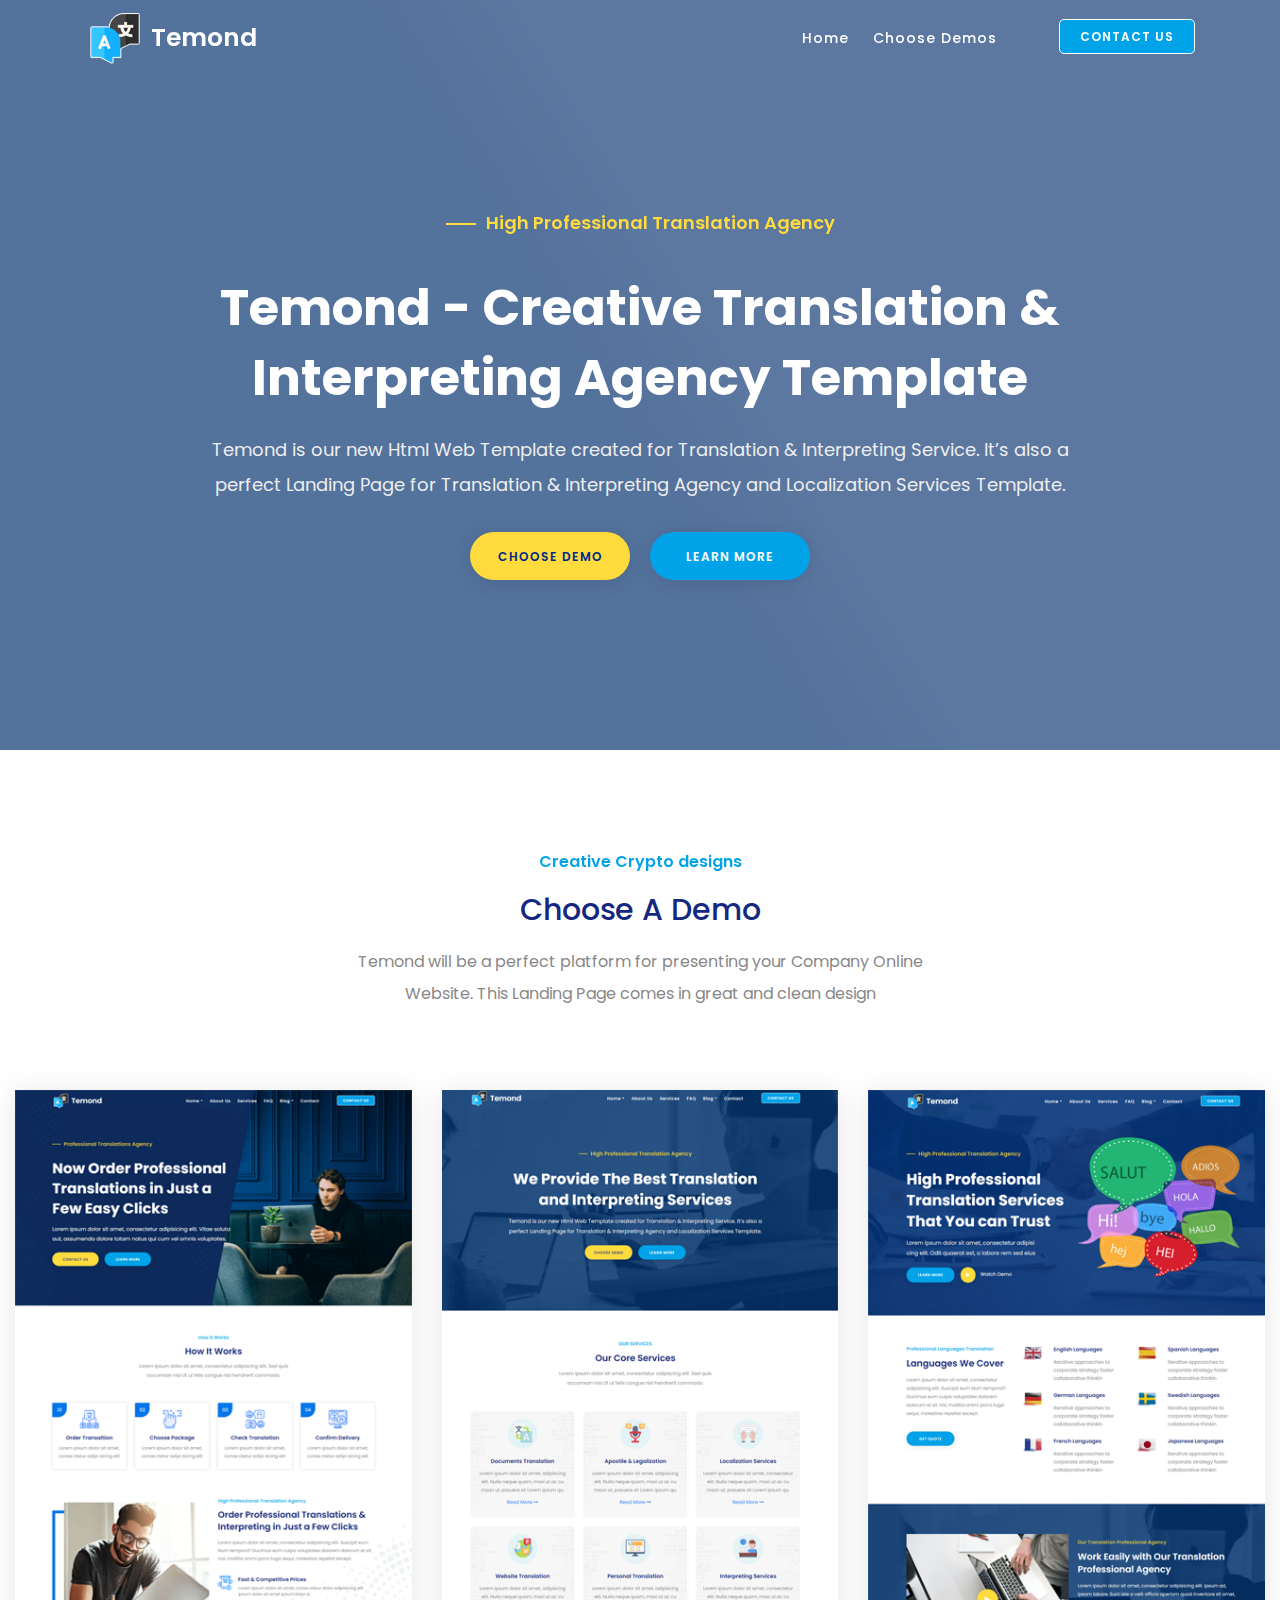
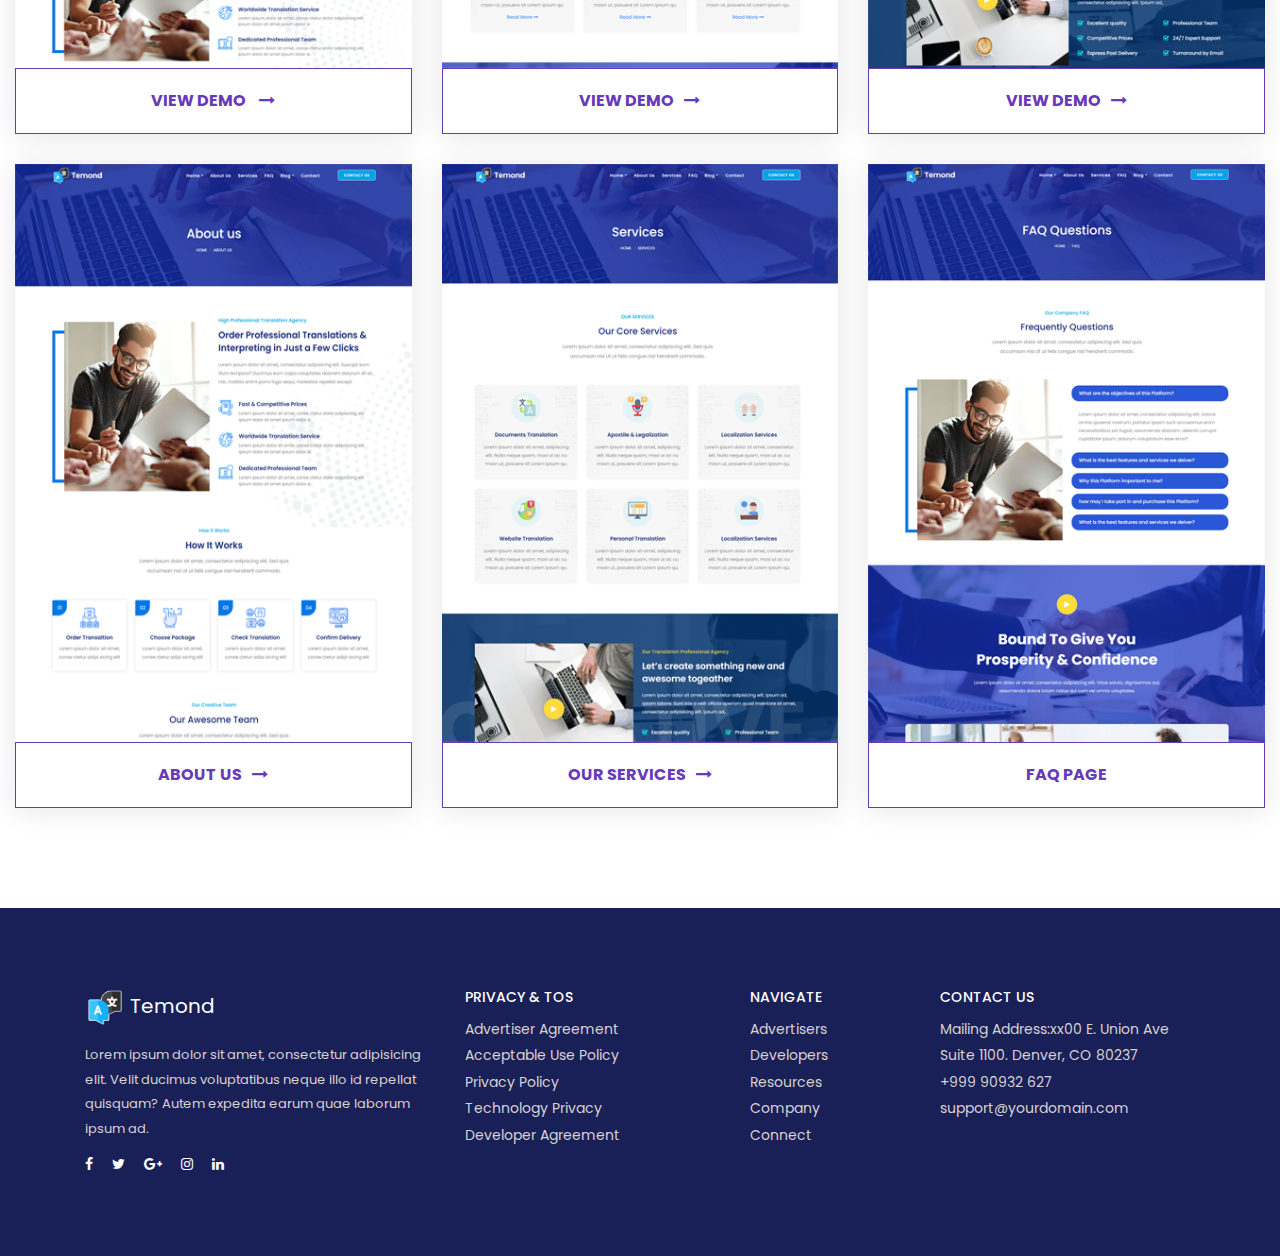
==== index.html @ 37ab3e79 "first" ====
<!DOCTYPE html>
<html lang="zxx">

<head>
    <meta charset="UTF-8">
    <meta name="description" content="">
    <meta http-equiv="X-UA-Compatible" content="IE=edge">
    <meta name="viewport" content="width=device-width, initial-scale=1, shrink-to-fit=no">

    <!-- Title -->
    <title>Temond Template</title>

    <!-- Favicon -->
    <link rel="icon" href="img/core-img/favicon.ico">

    <!-- Core Stylesheet -->
    <link rel="stylesheet" href="css/style.css">

    <!-- Responsive Stylesheet -->
    <link rel="stylesheet" href="css/responsive.css">

</head>

<body class="light-version">
    <!-- Preloader -->
    <div id="preloader">
        <div class="preload-content">
            <div id="loader-load"></div>
        </div>
    </div>

    <!-- ##### Header Area Start ##### -->
    <nav class="navbar navbar-expand-lg navbar-white fixed-top" id="banner">
        <div class="container">
            <!-- Brand -->
            <a class="navbar-brand" href="#"><span><img src="img/core-img/logo.png" alt="logo"></span> Temond</a>

            <!-- Toggler/collapsibe Button -->
            <button class="navbar-toggler" type="button" data-toggle="collapse" data-target="#collapsibleNavbar">
                <span class="navbar-toggler-icon"></span>
            </button>

            <!-- Navbar links -->
            <div class="collapse navbar-collapse" id="collapsibleNavbar">
                <ul class="navbar-nav ml-auto">
                    <li class="nav-item">
                        <a class="nav-link" href="#home">Home</a>
                    </li>
                    <li class="nav-item">
                        <a class="nav-link" href="#demo">Choose Demos</a>
                    </li>
                    <li class="lh-55px"><a href="#" class="btn login-btn ml-50">Contact Us</a></li>
                </ul>
            </div>
        </div>
    </nav>
    <!-- ##### Header Area End ##### -->

    <!-- ##### Welcome Area Start ##### -->
    <section class="hero-section soft-bg relative section-padding" id="home">

        <div class="hero-section-content">
            
            <div class="container h-100">
                <div class="row h-100 mb-50 align-items-center">

                    <!-- Welcome Content -->
                    <div class="col-12 col-lg-10 col-md-12 col-lg-offset-1">
                        <div class="welcome-content text-center">
                            <div class="promo-section">
                                <h3 class="special-head gradient-text cyan">High Professional Translation Agency</h3>
                            </div>
                            <h1 class="w-text wow fadeInUp big-font" data-wow-delay="0.2s">Temond - Creative Translation & Interpreting Agency Template</h1>
                            <p class="g-text wow fadeInUp" data-wow-delay="0.3s">Temond is our new Html Web Template created for Translation & Interpreting Service. It’s also a perfect Landing Page for Translation & Interpreting Agency and Localization Services Template.</p>
                            <div class="more-btn-group wow fadeInUp" data-wow-delay="0.4s">
                                <a href="#" class="btn more-btn mr-3">choose demo</a>
                                <a href="#" class="btn more-btn blue"> Learn more</a>
                            </div>
                        </div>
                    </div>
                   
                </div>
            </div>
        </div>
    </section>
    <!-- ##### Welcome Area End ##### -->


    <div class="clearfix"></div>


    <section class="demo section-padding-100-70" id="demo">
        <div class="container">
            <div class="section-heading text-center">
                
                <div class="mb-15 justify-content-center wow fadeInUp" data-wow-delay="0.2s">
                    <span class="gradient-text blue">Creative Crypto designs</span>
                </div>
                <h2 class=" fadeInUp" data-wow-delay="0.3s">Choose a demo</h2>
                <p class=" fadeInUp" data-wow-delay="0.4s">Temond will be a perfect platform for presenting your Company Online Website. This Landing Page comes in great and clean design</p>
            </div>
            <div class="row">

                <div class="col-lg-4 col-md-6 col-sm-12">
                    <div class="demo-item">
                        <a href="index-demo-1.html" target="_blank"><img src="img/demos/demo-1.png" alt="demo" class="img-responsive"></a>
                        <div class="preview-btn-wrapper text-center">
                            <a href="index-demo-1.html" class="preview-demo" target="_blank">View demo <i class="fa fa-long-arrow-right"></i></a>
                        </div>
                    </div>
                </div>

                <div class="col-lg-4 col-md-6 col-sm-12">
                    <div class="demo-item">
                        <a href="index-demo-2.html" target="_blank"><img src="img/demos/demo-2.png" alt="demo" class="img-responsive"></a>
                        <div class="preview-btn-wrapper text-center">
                            <a href="index-demo-2.html" class="preview-demo" target="_blank">View demo<i class="fa fa-long-arrow-right"></i></a>
                        </div>
                    </div>
                </div>

                <div class="col-lg-4 col-md-6 col-sm-12">
                    <div class="demo-item">
                        <a href="index-demo-3.html" target="_blank"><img src="img/demos/demo-3.png" alt="demo" class="img-responsive"></a>
                        <div class="preview-btn-wrapper text-center">
                            <a href="index-demo-3.html" class="preview-demo" target="_blank">View demo<i class="fa fa-long-arrow-right"></i></a>
                        </div>
                    </div>
                </div>

                <div class="col-lg-4 col-md-6 col-sm-12">
                    <div class="demo-item">
                        <a href="about-us.html" target="_blank"><img src="img/demos/demo-4.png" alt="demo" class="img-responsive"></a>
                        <div class="preview-btn-wrapper text-center">
                            <a href="about-us.html" class="preview-demo" target="_blank">about us<i class="fa fa-long-arrow-right"></i></a>
                        </div>
                    </div>
                </div>

                <div class="col-lg-4 col-md-6 col-sm-12">
                    <div class="demo-item">
                        <a href="services.html" target="_blank"><img src="img/demos/demo-5.png" alt="demo" class="img-responsive"></a>
                        <div class="preview-btn-wrapper text-center">
                            <a href="services.html" class="preview-demo" target="_blank">our services<i class="fa fa-long-arrow-right"></i></a>
                        </div>
                    </div>
                </div>

                <div class="col-lg-4 col-md-6 col-sm-12">
                    <div class="demo-item">
                        <a href="faq.html" target="_blank"><img src="img/demos/demo-6.png" alt="demo" class="img-responsive"></a>
                        <div class="preview-btn-wrapper text-center">
                            <a href="faq.html" class="preview-demo" target="_blank">faq page</a>
                        </div>
                    </div>
                </div>
                
            </div>
        </div>
    </section>

        

        <div class="footer-content-area mt-0">
            <div class="container">
                <div class="row ">
                    <div class="col-12 col-lg-4 col-md-6">
                        <div class="footer-copywrite-info">
                            <!-- Copywrite -->
                            <div class="copywrite_text fadeInUp" data-wow-delay="0.2s">
                                <div class="footer-logo">
                                    <a href="#"><img src="img/core-img/logo.png" alt="logo"> Temond </a>
                                </div>
                                <p>Lorem ipsum dolor sit amet, consectetur adipisicing elit. Velit ducimus voluptatibus neque illo id repellat quisquam? Autem expedita earum quae laborum ipsum ad.</p>
                            </div>
                            <!-- Social Icon -->
                            <div class="footer-social-info fadeInUp" data-wow-delay="0.4s">
                                <a href="#"><i class="fa fa-facebook" aria-hidden="true"></i></a>
                                <a href="#"> <i class="fa fa-twitter" aria-hidden="true"></i></a>
                                <a href="#"><i class="fa fa-google-plus" aria-hidden="true"></i></a>
                                <a href="#"><i class="fa fa-instagram" aria-hidden="true"></i></a>
                                <a href="#"><i class="fa fa-linkedin" aria-hidden="true"></i></a>
                            </div>
                        </div>
                    </div>

                    <div class="col-12 col-lg-3 col-md-6">
                        <div class="contact_info_area d-sm-flex justify-content-between">
                            <!-- Content Info -->
                            <div class="contact_info mt-x text-center fadeInUp" data-wow-delay="0.3s">
                                <h5>PRIVACY & TOS</h5>
                                <a href=""><p>Advertiser Agreement</p></a>
                                <a href=""><p>Acceptable Use Policy</p></a>
                                <a href=""><p>Privacy Policy</p></a>
                                <a href=""><p>Technology Privacy</p></a>
                                <a href=""><p>Developer Agreement</p></a>
                            </div>
                        </div>
                    </div>
                      
                    <div class="col-12 col-lg-2 col-md-6 ">
                        <!-- Content Info -->
                        <div class="contact_info_area d-sm-flex justify-content-between">
                            <div class="contact_info mt-s text-center fadeInUp" data-wow-delay="0.2s">
                                <h5>NAVIGATE</h5>
                                <a href=""><p>Advertisers</p></a>
                                <a href=""><p>Developers</p></a>
                                <a href=""><p>Resources</p></a>
                                <a href=""><p>Company</p></a>
                                <a href=""><p>Connect</p></a>
                            </div>
                        </div>
                    </div>
                    

                    <div class="col-12 col-lg-3 col-md-6 ">
                        <div class="contact_info_area d-sm-flex justify-content-between">
                            <!-- Content Info -->
                            <div class="contact_info mt-s text-center fadeInUp" data-wow-delay="0.4s">
                                <h5>CONTACT US</h5>
                                <p>Mailing Address:xx00 E. Union Ave</p>
                                <p>Suite 1100. Denver, CO 80237</p>
                                <p>+999 90932 627</p>
                                <p>support@yourdomain.com</p>
                            </div>
                        </div>
                    </div>
                </div>
            </div>
                
        </div>
    </footer>
    <!-- ##### Footer Area End ##### -->

    <!-- ########## All JS ########## -->
    <!-- jQuery js -->
    <script src="js/jquery.min.js"></script>
    <!-- Popper js -->
    <script src="js/popper.min.js"></script>
    <!-- Bootstrap js -->
    <script src="js/bootstrap.min.js"></script>
    <!-- All Plugins js -->
    <script src="js/plugins.js"></script>
    <!-- Parallax js -->
    <script src="js/dzsparallaxer.js"></script>

    <script src="js/jquery.syotimer.min.js"></script>

    <!-- script js -->
    <script src="js/script.js"></script>

</body>

</html>
---- css/style.css ----
/*** 
====================================================================
  Table of contents
====================================================================

- Google Fonts
- Css Imports
- General Css Styles
- Header Area style
- Welcome Area Styles 
- Partners area style
- About us area style 
- services-block-four style 
- Demo-video area style 
- Trust area style 
- services area style 
- Call-to-action area style
- Video area style 
- Gallery area style 
- Cool-facts style 
- Price table style
- Testimonials area style 
- Team area style
- Blog area style 
- Contact us style 
- FAQ style -Timeline style 
- Footer area style 

***/

/*** 

====================================================================
  Google fonts
====================================================================

***/

@import url('https://fonts.googleapis.com/css?family=Poppins:200,300,400,500,600,700,900');

/*** 

====================================================================
  Import All Css
====================================================================

***/

@import 'bootstrap.min.css';
@import 'animate.css';
@import 'owl.carousel.min.css';
@import 'magnific-popup.css';
@import 'animated-headline.css';
@import 'font-awesome.min.css';
@import 'font-icons.css';
/*** 

====================================================================
  General css style
====================================================================

***/
* {
    margin: 0;
    padding: 0;
}

body {
    font-family: 'Poppins', sans-serif;
    background: #4834d4;
    overflow-x: hidden;
    background: -webkit-linear-gradient(to right, #4834d4, #341f97);
    background: -webkit-linear-gradient(left, #4834d4, #341f97);
    background: linear-gradient(to right, #4834d4, #341f97);
}
.darker-blue{
    background: linear-gradient(180deg,#240044 0,#0f0240 25%,#400959 40%,#0f0240 65%,#0f0240);
}
h1,
h2,
h3,
h4,
h5,
h6 {
    font-family: 'Poppins', sans-serif;
    color: #fff;
    line-height: 1.4;
    font-weight: 500;
}

a,
a:hover,
a:focus,
a:active {
    text-decoration: none;
    -webkit-transition-duration: 500ms;
    transition-duration: 500ms;
    outline: none;
}

li {
    list-style: none;
}

p {
    line-height: 1.9;
    color: rgba(255, 255, 255, 0.5);
    font-size: 15px;
}

img {
    max-width: 100%;
    height: auto;
}

ul,
ol {
    margin: 0;
    padding: 0;
}
.section-header{
    position: relative;
    margin-bottom: 50px
}
.section-title {
    font-size: 44px;
    margin-bottom: 20px;
    margin-top: 0;
    position: relative;
    text-align: center;
    color: #fff;
}
.section-header .desc{
    max-width: 800px;
    text-align: center;
    margin: 0 auto
}
.bg-title {
    margin-bottom: -37px;
    margin-left: -30px;
    font-size: 66px;
    opacity: .04;
    font-weight: bold;
    text-align: center;
    line-height: 1;
    text-transform: uppercase;
}
.has-print{
    position: absolute;
    top: -50px;
    left: 50%;
    transform: translateX(-50%);
    width: 90px;
    height: 90px;
    background: url(../img/core-img/shape1.png) no-repeat;
}

#preloader {
    position: fixed;
    width: 100%;
    height: 100%;
    z-index: 99999;
    top: 0;
    left: 0;
    background: #4834d4;
    background: -webkit-linear-gradient(to right, #4834d4, #341f97);
    background: -webkit-linear-gradient(left, #4834d4, #341f97);
    background: linear-gradient(to right, #4834d4, #341f97);
}

.preload-content {
    position: absolute;
    top: 50%;
    left: 50%;
    margin-top: -35px;
    margin-left: -35px;
    z-index: 100;
}

#loader-load {
    width: 70px;
    height: 70px;
    border-radius: 50%;
    border: 3px;
    border-style: solid;
    border-color: transparent;
    border-top-color: rgba(255, 255, 255, 0.5);
    -webkit-animation: dreamrotate 2400ms linear infinite;
    animation: dreamrotate 2400ms linear infinite;
    z-index: 999;
}

#loader-load:before {
    content: "";
    position: absolute;
    top: 7.5px;
    left: 7.5px;
    right: 7.5px;
    bottom: 7.5px;
    border-radius: 50%;
    border: 3px;
    border-style: solid;
    border-color: transparent;
    border-top-color: rgba(255, 255, 255, 0.5);
    -webkit-animation: dreamrotate 2700ms linear infinite;
    animation: dreamrotate 2700ms linear infinite
}

#loader-load:after {
    content: "";
    position: absolute;
    top: 20px;
    left: 20px;
    right: 20px;
    bottom: 20px;
    border-radius: 50%;
    border: 3px;
    border-style: solid;
    border-color: transparent;
    border-top-color: rgba(255, 255, 255, 0.5);
    -webkit-animation: dreamrotate 1800ms linear infinite;
    animation: dreamrotate 1800ms linear infinite
}

@-webkit-keyframes dreamrotate {
    0% {
        -webkit-transform: rotate(0deg);
        transform: rotate(0deg)
    }
    100% {
        -webkit-transform: rotate(360deg);
        transform: rotate(360deg)
    }
}

@keyframes dreamrotate {
    0% {
        -webkit-transform: rotate(0deg);
        transform: rotate(0deg)
    }
    100% {
        -webkit-transform: rotate(360deg);
        transform: rotate(360deg)
    }
}

.full-width{
    width: 100%
}
.width-90{
    max-width: 90px
}
.width90{
    max-width: 90%
}
.width-80{
    max-width: 80%
}
.fs-48{
    font-size: 48px !important
}
.bigger-text{
    font-size: 5rem !important;
    line-height: 1
}
.relative{
    position: relative;
}
.hidden{
    overflow: hidden;
}
.block{
    display: block;
}
@media only screen and (max-width: 767px) {
    .fs-48{
        font-size: 36px !important
    }
    .bigger-text{
    font-size: 3rem !important;
    line-height: 1
}
}
.mt-10 {
    margin-top: 10px;
}
.mt-15 {
    margin-top: 15px;
}
.mt-20 {
    margin-top: 20px;
}
.mt-30 {
    margin-top: 30px;
}

.mt-40 {
    margin-top: 40px;
}

.mt-50 {
    margin-top: 50px;
}
.mt-70 {
    margin-top: 70px;
}
.mt-100 {
    margin-top: 100px;
}

.mt-150 {
    margin-top: 150px;
}

.mr-15 {
    margin-right: 15px;
}

.mr-30 {
    margin-right: 30px;
}

.mr-50 {
    margin-right: 50px;
}

.mr-100 {
    margin-right: 100px;
}
.no-padding-right{
    padding-right: 0 !important
}
.no-padding-left{
    padding-left: 0 !important
}
.no-padding-top{
    padding-top: 0 !important
}
.no-padding-bottom{
    padding-bottom: 0 !important
}
@media (max-width: 767px){
	.no-padding-right{
    padding-right: 15px !important
}
	.no-padding-left{
	    padding-left: 15px !important
	}
}
.mb-0{
    margin-bottom: 0 !important
}
.mt-0{
    margin-top: 0 !important
}
.mb-15 {
    margin-bottom: 15px;
}
.mb-20 {
    margin-bottom: 20px;
}
.mb-30 {
    margin-bottom: 30px;
}

.mb-40 {
    margin-bottom: 40px;
}

.mb-50 {
    margin-bottom: 50px;
}

.mb-100 {
    margin-bottom: 100px;
}

.ml-15 {
    margin-left: 15px;
}

.ml-30 {
    margin-left: 30px;
}

.ml-50 {
    margin-left: 50px;
}

.ml-100 {
    margin-left: 100px;
}
@media (max-width: 992px){
    .double-bg{
        background-size: cover !important
    }
    .mt-s{
        margin-top: 30px !important
    }
    .mb-s{
        margin-bottom: 30px !important
    }
    .padding-t-md-0{
        padding-top: 0 !important
    }
}
@media (max-width: 767px){
    .mt-x{
        margin-top: 30px !important
    }
    
    .main-ilustration-5{
        height: 65vh !important
    }
}
@media (max-width: 480px){

    .welcome_area.ico {
        height: 100vh !important;
    }
    .main-ilustration-5{
        display: none;
    }
    .integration-text{
        font-size: 12px
    }
    .integration-icon .badge{
        display: none;
    }
    .spons{
        border-top: 1px solid #eee 
    }
    .spons img{
        width: 80%
    }
}
.section-padding-100 {
    padding-top: 100px;
    padding-bottom: 100px;
}
.section-padding-100-70 {
    padding-top: 100px;
    padding-bottom: 70px;
}
.section-padding-0-70 {
    padding-top: 0px;
    padding-bottom: 70px;
}
.section-padding-70-70 {
    padding-top: 70px;
    padding-bottom: 70px;
}
.section-padding-70-100 {
    padding-top: 70px;
    padding-bottom: 100px;
}
.section-padding-100-85 {
    padding-top: 100px;
    padding-bottom: 85px;
}
.section-padding-100-50 {
    padding-top: 100px;
    padding-bottom: 50px;
}
.section-padding-0-100 {
    padding-top: 0px;
    padding-bottom: 100px;
}
.section-before:before{
    content: '';
    position: absolute;
    top: -75px;
    left: 50%;
    transform: translateX(-50%);
    height: 150px;
    width: 150px;
    background: url(../img/core-img/shape1.png) no-repeat;
    background-size: contain;
}
.scew-bg{
    background: url(../img/svg/bg-header1.svg) no-repeat;
    background-size: cover
    
}
.sec-before:before{
    content: '';
    position: absolute;
    top: 50%;
    left: 0;
    transform: translateY(-50%);
    height: 580px;
    width: 200px;
    background: url(../img/core-img/sec-before.png) no-repeat;
    background-size: cover;
}
.sec-before2:before{
    content: '';
    position: absolute;
    bottom: 0;
    right: 0;
    height: 580px;
    width: 500px;
    background: url(../img/core-img/sec-before2.png) no-repeat;
    background-size: cover;
}
.sec-before3:before{
    content: '';
    position: absolute;
    top: 0;
    right: 0;
    height: 580px;
    width: 500px;
    background: url(../img/team-img/app/bubbules.png) no-repeat;
    background-size: cover;
    -webkit-animation: floating2 7s infinite;
    -o-animation: floating2 7s infinite ;
    animation: floating2 7s infinite ;
}
@media (max-width: 992px){
    .sec-before:before, 
    .sec-before2:before,
    .sec-before3:before{
        display: none;
    }
}
.sec-img-bg:before{
    content: '';
    position: absolute;
    width: 300px;
    height: 100%;
    top: 0;
    left: 0;
    background: url('../img/bg-img/sec-img-bg.png') no-repeat top right;
}
.pettern2{
    background: url(../img/core-img/pettern2.png) repeat;
    background-size: 25%;
    border-top: 1px solid #eee;
    border-bottom: 1px solid #eee
}
.travel-bg{
    background: url(../img//bg-img/travel-bg.png) no-repeat;
    background-size: cover
    
}
.relative{
    position: relative;
}
.box-shadow {
    -webkit-box-shadow: 0px 10px 27px 0px rgba(154, 161, 171, 0.18);
    box-shadow: 0px 10px 27px 0px rgba(154, 161, 171, 0.18);
    -webkit-transition: all 0.2s ease-in-out;
    -moz-transition: all 0.2s ease-in-out;
    -ms-transition: all 0.2s ease-in-out;
    -o-transition: all 0.2s ease-in-out;
    transition: all 0.2s ease-in-out;
    position: relative;
    display: block;
    top: 0;
}


.section-padding-0-100 {
    padding-top: 0;
    padding-bottom: 100px;
}

.section-padding-100-0 {
    padding-top: 100px;
    padding-bottom: 0;
}

.section-padding-100-50 {
    padding-top: 100px;
    padding-bottom: 50px;
}

.section-padding-0-50 {
    padding-top: 0;
    padding-bottom: 50px;
}

.section-padding-50-0 {
    padding-top: 50px;
    padding-bottom: 0;
}

.section-padding-200 {
    padding-top: 200px;
    padding-bottom: 200px;
}

.section-padding-0-200 {
    padding-top: 0;
    padding-bottom: 200px;
}

.section-padding-200-0 {
    padding-top: 200px;
    padding-bottom: 0;
}

.section-padding-200-100 {
    padding-top: 200px;
    padding-bottom: 100px;
}

.section-padding-150 {
    padding-top: 150px;
    padding-bottom: 150px;
}

.section-padding-150-0 {
    padding-top: 150px;
    padding-bottom: 0;
}

.section-padding-0-150 {
    padding-top: 0;
    padding-bottom: 150px;
}

.section-padding-50-150 {
    padding-top: 50px;
    padding-bottom: 150px;
}

.section-heading {
    position: relative;
    z-index: 1;
    margin-bottom: 80px;
}

.section-heading h2 {
    font-size: 30px;
    text-transform: capitalize;
    margin-bottom: 15px;
}

.section-heading > p {
    margin-bottom: 0;
    line-height: 2;
    font-size: 16px;
    max-width: 600px;
    margin: 0 auto;
}
.who-we-contant .res-header{
    margin-bottom: 30px
}
.res-header{
    position: relative;
    margin-bottom: 80px
}

.res-header h6{
    font: 500 40px 'Great Vibes', cursive;
    text-transform: capitalize;
    color: #cea676 !important;
    letter-spacing: 3px;
    margin: 0 0 -20px 0;
}
.res-header h4{
    margin: 10px 0;
    color: #4e4e4e
}
.heade-before-after:before{
    content: "";
    background: url(../img/team-img/food/head-before.png) no-repeat scroll 0px 10px;
    display: inline-block;
    height: 35px;
    width: 60px;
    margin-right: 20px;
}
.heade-before-after:after{
    content: "";
    background: url(../img/team-img/food/head-after.png) no-repeat scroll 0px 10px;
    display: inline-block;
    height: 35px;
    width: 60px;
    margin-left: 20px;
}
/* reservation */
.reservation .reservation-content{
    -webkit-box-shadow: 0px 30px 100px -38px rgba(0,0,0,0.3);
    -moz-box-shadow: 0px 30px 100px -38px rgba(0,0,0,0.3);
    box-shadow: 0px 30px 100px -38px rgba(0,0,0,0.3);
}
.reservation .opening{
    background-color: #21201e;
    padding: 30px;
    text-align: center;
    
}
.reservation .opening-time{
    padding: 30px;
    border: 1px dashed #cea676;
}
.reservation .opening-time h3{
    color: #fff !important;
    padding: 0 0 60px 0
}
.reservation .opening-time .openning-days{
    font-size: 18px;
    color: #666;
    text-transform: uppercase;
}
.reservation .opening-time p{
    font-size: 14px;
    color: #fff;
    margin-bottom: 0
}
.reservation hr{
    margin: 40px 0
}
.reservation .opening-time p:last-child{
    font-size: 20px;
    color: #cea676;
    margin-bottom: 0
}
.reservation-content{
    background: url(../img/team-img/food/reservation-bg.jpg) no-repeat center center;
    background-size: cover
}
.reservation .reservation-online{
    padding: 60px;
}
.b-contact__form form > div span {
    position: relative;
    left: 20px;
    top: 32px;
    color: #eee
}

.b-contact__form input[type='text'] {
    background: transparent;
    border: 1px solid #555555;
    padding: 10px 0 10px 45px;
    border-radius: 30px;
    width: 100%;
    font-size: 13px
}
.b-contact__form input:focus{
    outline: 0;
    border-color: #cea676 
}

#scrollUp {
    bottom: 130px;
    font-size: 12px;
    line-height: 22px;
    right: 30px;
    width: 100px;
    background-color: transparent;
    color: #fff;
    text-align: center;
    height: 20px;
    -webkit-transition-duration: 500ms;
    transition-duration: 500ms;
    text-transform: uppercase;
    -webkit-transform: rotate(-90deg);
    transform: rotate(-90deg);
}

#scrollUp:before {
    position: absolute;
    width: 30%;
    height: 2px;
    background-color: #fff;
    content: "";
    top: 10px;
    right: 100%;
    z-index: -200 !important;
}

.bg-overlay {
    position: relative;
    z-index: 1;
}
.has-gradient{
    background-image: linear-gradient(to right, #21d397 0%, #7450fe 100%); 
}
.has-border-top{
    border-top: 1px solid #eee
}
@media (max-width: 992px){
    .has-border-top-md{
        border-top: 1px solid #eee
    }
}
.bg-overlay:after {
    background: rgba(72, 52, 212, 0.95);
    background: -webkit-linear-gradient(to right, rgba(72, 52, 212, 0.95), rgba(52, 31, 151, 0.95));
    background: -webkit-linear-gradient(left, rgba(72, 52, 212, 0.95), rgba(52, 31, 151, 0.95));
    background: linear-gradient(to right, rgba(72, 52, 212, 0.95), rgba(52, 31, 151, 0.95));
    position: absolute;
    content: "";
    height: 100%;
    width: 100%;
    top: 0;
    left: 0;
    z-index: -1;
}

.bg-img {
    background-position: center center;
    background-size: cover;
    background-repeat: no-repeat;
}

.height-400 {
    height: 400px;
}

.height-600 {
    height: 600px;
}

.height-700 {
    height: 700px;
}

.height-800 {
    height: 800px;
}

.height-900 {
    height: 900px;
}

.height-1000 {
    height: 1000px;
}

.login-btn {
    position: relative;
    z-index: 1;
    color: #fff;
    font-size: 12px !important;
    font-weight: 600;
    text-transform: uppercase;
    line-height: 33px;
    padding: 0 20px;
    min-width: 100px;
    color: #fff !important;
    background: #00a2e8;
    height: 35px;
    border-radius: 5px;
    border: 1px solid #fff;
    letter-spacing: 1px;
}

.login-btn:hover,
.login-btn:focus {
    color: #fff;
    background: #7450fe;
    border-color: #7450fe;
}

.more-btn blue {
    position: relative;
    z-index: 1;
    min-width: 160px;
    height: 48px;
    line-height: 48px;
    font-size: 12px;
    font-weight: 600;
    letter-spacing: 1px;
    display: inline-block;
    padding: 0 20px;
    text-align: center;
    text-transform: uppercase;
    background-size: 200% auto;
    color: #fff;
    box-shadow: 0 3ox 20px rgba(0, 0, 0, 0.1);
    border-radius: 100px;
    background-image: -webkit-linear-gradient(to right, #846FF4 0%, #F17674 51%, #846FF4 100%);
    background-image: linear-gradient(to right, #846FF4 0%, #F17674 51%, #846FF4 100%);
    border: 1px solid #fff;
    -webkit-transition: all 500ms;
    transition: all 500ms;
}
/*
    background-image: -webkit-linear-gradient(to right,#FF4137 0,#FDC800 51%,#FF4137 100%);
    background-image: linear-gradient(to right,#FF4137 0,#FDC800 51%,#FF4137 100%);
    box-shadow: 0 0 15px 0 rgba(255, 125, 55, 0.9);
*/

.more-btn blue:hover {
    background-position: right center;
    color: #fff;
}

.more-btn {
    position: relative;
    z-index: 1;
    min-width: 160px;
    height: 48px;
    line-height: 48px;
    font-size: 12px;
    font-weight: 600;
    letter-spacing: 1px;
    display: inline-block;
    padding: 0 20px;
    text-align: center;
    text-transform: uppercase;
    background-size: 200% auto;
    color: #fff;
    box-shadow: 0 3px 20px rgba(0, 0, 0, 0.1);
    border-radius: 100px;
    background: #ffdb3e;
    color: #02298a;
    -webkit-transition: all 500ms;
    transition: all 500ms;
}
.more-btn:hover {
    background-position: right center;
    color: #fff;
}
.more-btn.blue{
    background: #00a2e8;
    color: #fff;
}
.more-btn.pink{
    background: #F69;
    border: 0;
    box-shadow: 0 20px 43px 0 rgba(216,58,131,.32);
}
.more-btn blue{
    position: relative;
    z-index: 1;
    min-width: 160px;
    font-size: 18px;
    padding: 13px 20px;
    background: transparent;
    font-weight: 500;
    letter-spacing: 1px;
    display: inline-block;
    color: #fff;
}
.more-btn blue:before{
    position: absolute;
    content: '';
    left: 0;
    top: 0;
    height: 100%;
    width: 70%;
    z-index: -1;
    background: #cb202d;
    transition: all .5s ease-in-out;
}
.more-btn blue.brown:before{
    background: #cea676
}
.more-btn blue:hover:before{
    width: 100%; 
}
.more-btn blue:hover{
    color: #fff; 
}
/* ### Clients #####*/
.client-logo-row {
    display: -ms-flexbox;
    display: flex;
    -ms-flex-pack: center;
    justify-content: center;
    -ms-flex-wrap: wrap;
    flex-wrap: wrap;
    max-width: 50.625rem;
    margin: 0 auto;
}
.client-logo {
    background: url(../img/svg/diamond-shape.svg) center no-repeat;
    background-size: cover;
    display: -ms-flexbox;
    display: flex;
    -ms-flex-pack: center;
    justify-content: center;
    -ms-flex-align: center;
    align-items: center;
    width: 6.875rem;
    height: 8.125rem;
    margin: 0 -.3rem;
}
.client-logo img {
    margin: -10px 6px 0 0;
    max-height: 2rem;
    max-width: 3rem;
}
@media (min-width: 1024px){
    .client-logo img {
        max-width: 3.5rem;
        max-height: 3rem;
    }
}
/* ##### 2.0 Header Area CSS ##### */
.nav{transition: all .5s ease-in}
.navbar-brand {
    color: #fff;
    font-size: 25px;
    font-weight: 600;
    font-family: 'Poppins', sans-serif;
    padding: 0;
    margin: 0
}
.lh-55px{line-height: 55px}
.navbar-nav .nav-item .nav-link{
    padding: 20px 12px;
    font-size: 14px;
    font-weight: 500;
    letter-spacing: 1px;
    color: #fff;
}
.navbar-nav .nav-item .nav-link:hover{color:#fed136;}
.navbar-expand-md .navbar-nav .dropdown-menu{
    border-top:3px solid #fed136;
}
.dropdown-item:hover{background-color:#fed136;color:#fff;}
nav{-webkit-transition: padding-top .3s,padding-bottom .3s;
    -moz-transition: padding-top .3s,padding-bottom .3s;
    transition: padding-top .3s,padding-bottom .3s;
    border: none;
    }
    
 .shrink {
    animation: .3s ease-in-out;
    animation-name: fadeInDown;
    background-color: rgb(215, 223, 239);
}

@-webkit-keyframes fadeInDown {
  0% {
    opacity: 0;
    -webkit-transform: translateY(-20px);
    transform: translateY(-20px);
  }

  100% {
    opacity: 1;
    -webkit-transform: translateY(0);
    transform: translateY(0);
  }
}
.navbar-white .navbar-brand:hover{color:#fff}
.navbar-dark .navbar-brand:hover{color:#333}

/* mobile view */
@media (max-width:500px)
{
    .navbar{ background: rgb(215, 223, 239);}
    .navbar-nav{
        border-top:1px solid #fed136;
        color:#fff;
        z-index:1;
        margin-top:5px;
    }
    .navbar-nav .nav-item .nav-link{
        padding: 0.7em 1em!important;
        font-size: 100%;
        font-weight: 500;
    }

}
.navbar-dark .navbar-toggler,
.navbar-white .navbar-toggler,
.navbar-cyan .navbar-toggler{
    background: #086bfe ;
    border-color: #333
}
.navbar-white .navbar-toggler-icon{
    background-image: url("data:image/svg+xml;charset=utf8,%3Csvg viewBox='0 0 30 30' xmlns='http://www.w3.org/2000/svg'%3E%3Cpath stroke='rgba(255, 255, 255, 0.5)' stroke-width='2' stroke-linecap='round' stroke-miterlimit='10' d='M4 7h22M4 15h22M4 23h22'/%3E%3C/svg%3E")
}
@media(max-width: 992px){
    .shrink{animation:none;}
    .login-btn{
        margin-left: 15px !important;
        margin-top: 15px !important
    }
    .navbar-collapse .navbar-nav .nav-item .nav-link{
        padding: 5px 12px;
        color: #333
    }
    .navbar-expand-lg.navbar-dark {background: rgb(215, 223, 239);}
    .navbar-collapse{
        padding-top: 20px;
        background: rgb(215, 223, 239)
    }
}
.navbar-white.shrink .navbar-brand,
.shrink .navbar-nav .nav-item .nav-link{
    color: #333
}

.navbar-dark .navbar-brand,
.navbar-dark .navbar-nav .nav-item .nav-link{color: #333}

.navbar-cyan .navbar-brand,
.navbar-cyan .navbar-nav .nav-item .nav-link{color: #04d0ff}



/* ##### 3.0 Wellcome Area CSS ##### */
.hero-section{
    position: relative;
    min-height: 750px;
    background: url('../img/bg-img/header2.jpg') no-repeat bottom center;
    background-size: cover;
    display: flex;
    justify-content: center;
    align-items: center;
}
.hero-section.app{
    position: relative;
    min-height: 700px;
    background: url('../img/bg-img/header-app.png') no-repeat bottom center;
    background-size: cover;
    display: flex;
    justify-content: center;
    align-items: center;
}
.hero-section.app img{
	width: 100%
}
.hero-section.ico-header5{
    background: url(../img/bg-img/header-bg5.png) no-repeat bottom left;
    background-size: cover
}
@media (min-width: 1200px){
    .hero-section.ico-header5{
        background-position: bottom left;
    }
}
.hero-section.curved-section:before{
    content: '';
    position: absolute;
    width: 103%;
    height: 100%;
    left: 0px;
    right: 0px;
    bottom: -3px;
    z-index: 0
}
.hero-section.curved-section .welcome-content{
    margin-top: 0
}
.hero-section.app2{
    position: relative;
    min-height: 100vh;
    background-size: cover;
    display: flex;
    justify-content: center;
    align-items: center;
}
.app2{
    background: url(../img/bg-img/hero-app-bg.png) no-repeat center, linear-gradient(90deg, #5f36ff 0, #b719f6 100%);
}
.app3{
    background: url(../img/bg-img/app2-bg.png) no-repeat center;
    background-size: cover;
}
.agency-bg{
    background: url(../img/bg-img/agency-bg.jpg) no-repeat center;
    background-size: cover
}
.creamy{
    position: absolute;
    width: 500px;
    height: 500px;
    top: 10%;
    right: 50%;
    -webkit-animation: floating3 7s infinite;
    -o-animation: floating3 7s infinite ;
    animation: floating3 7s infinite ;
    transform: translate(-50%, -50%);
    border-radius: 50%;
    background: linear-gradient(90deg, #5f36ff 0, #b719f6 100%)
}
@keyframes floating3 {
    0% {
        -webkit-transform: rotateX(0deg) translateY(0px);
        -moz-transform: rotateX(0deg) translateY(0px);
        -ms-transform: rotateX(0deg) translateY(0px);
        -o-transform: rotateX(0deg) translateY(0px);
        transform: rotateX(0deg) translate(0px, 0px) scale(1);
    }
    25% {
        transform: rotateX(0deg) translate(10px, 190px) scale(1.3);
    }
    50% {
        transform: rotateX(0deg) translate(190px, 230px) scale(1);
    }
    75% {
        transform: rotateX(0deg) translate(170px, 190px) scale(1.3);
    }
    100% {
        -webkit-transform: rotateX(0deg) translateY(0px);
        -moz-transform: rotateX(0deg) translateY(0px);
        -ms-transform: rotateX(0deg) translateY(0px);
        -o-transform: rotateX(0deg) translateY(0px);
        transform: rotateX(0deg) translate(0px, 0px) scale(1);
    }
}
.cd-intro.v2 {
    margin: 0em auto;
}
.cd-intro.v2 .cd-headline.clip span{
    display: inline;
    padding: 0 !important
}
.cd-intro.v2 .cd-headline.clip .cd-words-wrapper {
    vertical-align: middle;
}
#canvasplus {
    width: 100%;
    height: 100%;
    position: absolute;
    opacity: .6;
    z-index: 0
}
.hero-section.fullwidth-header{
    padding-top: 100px;
    padding-bottom: 405px;
    background-image: url(../img/bg-img/header-bg3.png);
    background-position: top center;
    background-size: cover;
    background-repeat: no-repeat;
}
.hero-section.fullwidth-header .special-head.dark{
    padding-left: 0
}
.hero-section.fullwidth-header .special-head.dark:before{
    display: none;
}
.city-img{
    position: relative;
    bottom: 0px
}
@media (max-width: 991px){
    .hero-section.fullwidth-header{
        padding-bottom: 0px;
        background-image: url(../img/bg-img/header-bg3-min.png);
        background-position: top center;
        background-size: cover;
        padding-top: 0
    }
    .special-pb{
        padding-bottom: 100px
    }
    .welcome-content.spe{
        margin-top: 0 !important
    }
}
.hero-section.gradient{
    overflow: visible;
    background-image: linear-gradient(106deg,#d787f5,#3634bb);
}

@media (min-width: 767px ){
    .hero-section.curved-section{
        padding-top: 150px
    }
}
@media (min-width: 992px ){
    .hero-section.curved-section{
        padding-top: 100px
    }
}
@media (max-width: 767px){
    .hero-section.curved-section img.curved{
        display: none;
    }
}
@media (max-width: 1200px) and (min-width: 992px){
    .fullscreen-bg{
        margin-top: -400px;
        margin-left: -50px
    }
}
.hero-section.curved-section .special-head{
    padding-left: 0
}
.hero-section.curved-section .special-head:before{
    display: none;
}
.welcome_area {
    position: relative;
    z-index: 1;
    width: 100%;
    height: 900px !important;
}

.hero-content {
    width: 100%;
    height: 100%;
    background: rgba(72, 52, 212, 0.95);
    background: -webkit-linear-gradient(to right, rgba(72, 52, 212, 0.95), rgba(52, 31, 151, 0.95));
    background: -webkit-linear-gradient(left, rgba(72, 52, 212, 0.95), rgba(52, 31, 151, 0.95));
    background: linear-gradient(to right, rgba(72, 52, 212, 0.95), rgba(52, 31, 151, 0.95));
    position: absolute !important;
    top: 0;
    left: 0;
    z-index: 10;
}
.hero-content.globe{
    background: linear-gradient(to right, rgba(72, 52, 212, 0.95), rgba(52, 31, 151, 0.75));
}
.hero-content.with-after{
    background: url('../img/svg/bg_hero.svg') no-repeat center right;
}
.hero-content.with-after-before{
    background-image: url(../img/svg/bg_hero1.svg),url(../img/svg/bg_hero2.svg);
    background-position: right top,left bottom;
    background-size: auto;
    background-repeat: no-repeat;
}
.hero-content.soft1{
    background: url(../img/bg-img/soft1.png) no-repeat top right;
    background-size: 65% 100%;
}
.hero-section.soft2{
    background: url(../img/bg-img/soft2.jpg) no-repeat bottom center;
    background-size: cover;
}
@media (max-width: 992px){
    .hero-content.soft1{
        background-size: 100%
    }
}
.hero-content.creative{
    background: url('../img/bg-img/header3.png') no-repeat center right;
    background-size: cover
}
.hero-content.pizza {
    background: url(../img/bg-img/banner-bg.jpg) no-repeat right top;
}
.hero-section.fuel {
    background: url(../img/team-img/ico/header-bg3.png) no-repeat right bottom;
    background-size: cover;
    padding-top: 60px;
    padding-bottom: 765px;
}
.hero-section.corporate-bg-1{
    background: url(../img/bg-img/corporate-bg-1.jpg) no-repeat center center;
    background-size: cover;
}
.hero-section.hos-bg-2{
    background: url(../img/bg-img/hos-bg-2.jpg) no-repeat center top;
    background-size: cover;
}
.banner2-img{
    position: absolute;
    top: 0;
    left: 53%;
    max-width: 100px;
}
.hero-section.blue-bg{
    background: #2e39bf;
    overflow: hidden;
}
.hero-section.blue-bg:before{
    height: 700px;
    content: '';
    width: 150%;
    left: 0;
    bottom: -324px;
    background: rgba(37,46,176,1);
    display: inline-block;
    position: absolute;
    transform: rotate(155deg);
}
.hero-content.tringle{
    background: url('../img/bg-img/tringle.png') no-repeat center right;
}
.hero-content.scew{
    background: url('../img/bg-img/header2.png') no-repeat center top;
}
.hero-content.trans{
    background: url('../img/bg-img/trans.png') no-repeat right top;
}
.hero-content.transparent{
    background: transparent;
}
.hero-content.dark-blue{
    background: rgb(33, 0, 67, 0.9);
}
.hero-content .ico-counter{
    margin: 100px 7% 0;
}
@media (max-width: 992px){
    .hero-content .ico-counter,
    .hero-content .service-img-wrapper .image-box{
        margin-top: 0px !important
    }

}
.hero-content .service-img-wrapper .image-box .rings{
    position: absolute;
    top: 50%;
    z-index: -1;
    margin: 0 auto;
    left: 50% !important;
    width: 120%;
    transform: translate(-50%, -50%);
    animation: unset;
    -webkit-animation: unset;
}
.welcome-content {
    position: relative;
    z-index: 1;
    margin-top: 90px;
}

.promo-section {
    margin-bottom: 30px;
}
.promo-section.bg{
    background: #ff966a;
    padding: 10px 20px;
    display: inline-block;

}
.promo-section.bg2{
    background: #cb202d;
    padding: 10px 20px;
    display: inline-block;

}

.promo-section.bg .special-head{
    text-transform: uppercase;
    color: #fff;
    font-weight: 600;
    margin-bottom: 0;
    letter-spacing: 1px;
}
.subscribe-section{
    background: #fff;
    padding: 15px;
    display: flex;
    border-radius: 35px !important
}
.subscribe-section .input-wrapper{
    position: relative;
    display: inline-block;
    width: 70%
}
.subscribe-section input{
    padding: 10px 10px 10px 40px;
    position: relative;
    border: 1px solid #eee;
    width: 100%;
    border-radius: 25px;
}
.subscribe-section input:focus{
    border-radius: 25px;
    outline: none;
    border-color: #2ec8a6
}
.subscribe-section i{
    font-size: 20px;
    color: #fc9936;
    position: absolute;
    z-index: 1;
    top: 13px;
    left: 15px
}
@media (max-width: 767px){
    .subscribe-section{
        display: inline-block;
    }
    .subscribe-section .input-wrapper{
        width: 100%
    }
    .subscribe-section .more-btn{
        margin-left: 0 
    }
}

@media (min-width: 1200px){
    .ico-circled{
        width: 400px;
        height: 400px;
        position: absolute;
        top: 0;
        left: 0;
        border: 70px solid #2bd6ff;
        border-radius: 50%;
        opacity: 0.2;
        animation: floating2 7s infinite;
            -webkit-animation: floating2 7s infinite;
    }
}
.map-bg {
    background: #edf6fd;
}
.soft-bg{
    background: url(../img/bg-img/soft-bg.png) no-repeat center;
    background-size: cover;
    position: relative;
}
.soft-bg:before{
    content: '';
    position: absolute;
    left: 0;
    top: 0;
    height: 100%;
    width: 100%;
    background: rgb(5 53 121 / 60%);
    z-index: 0;
}
.map-before:before {
    position: absolute;
    right: 0;
    display: block;
    content: "";
    top: -10%;
    width: 100%;
    height: 100%;
    background: url(../img/core-img/map.png) no-repeat top;
    background-size: cover;
}
.d-blue {
    color: #13287e !important;
}
.special-head{
    color: #28cc8b;
    padding-left: 40px;
    font-size: 18px;
    position: relative;
}
.special-head:before{
    content: '';
    background: #ffdb3e ;
    position: absolute;
    top: 50%;
    left: 0;
    width: 30px;
    height: 2px;
}
.special-head.dark{
    color: #f8f517;
    font-weight: bold;
}
.special-head.dark:before{
    background: #fff
}
.integration-link {
    padding: 8px 10px;
    display: inline-block;
    vertical-align: top;
    position: relative;
    letter-spacing: .58px;
    font-size: 14px;
    color: #333;
    line-height: 24px;
    color: #d5d5ea
}

.integration-link:before {
    content: "";
    position: absolute;
    top: 0;
    bottom: 0;
    left: 0;
    right: 0;
    background : #eee;
    border-radius: 100px;
}
.integration-icon {
    margin: 0 5px 0 0;
}
.integration-icon .badge{
    background: #14cab1;
    margin-bottom: 0;
    font-size: 12px;
    font-weight: 500;
    color: #fff;
    border-radius: 100px;
    padding: 6px 13px;
}
.integration-text {
    margin: 0 7px 0 0;
    color: #7e7b7b
}
.integration-link>* {
    position: relative;
    z-index: 2;
    display: inline-block;
    vertical-align: top;
}

.main-ilustration{
    position: relative;
    background: url(../img/core-img/hero-bg.png) no-repeat center 65%;
    height: 100vh;
    background-size: contain;
}
.main-ilustration-2{
    position: relative;
    background: url(../img/core-img/robot-1.png) no-repeat center bottom;
    height: 100vh;
    bottom: 0;
    background-size: contain;
}
.main-ilustration-3{
    position: relative;
    background: url(../img/core-img/robot-2.png) no-repeat center bottom;
    height: 100vh;
    bottom: 0;
    background-size: cover;
}
.main-ilustration-4{
    position: relative;
    background: url(../img/svg/head-bg-1.svg) no-repeat center 65%;
    height: 100vh;
    background-size: cover;
}
.main-ilustration-5{
    position: relative;
    background: url(../img/core-img/about-5.png) no-repeat center 65%;
    height: 75vh;
    background-size: 100%;
}
.header-ilustration-1{
    min-width: 0px;
    margin-top: 60px;
    position: relative;
}
.header-ilustration-1 img{
    width: 100%;
    border-radius: 10px
}
.header-ilustration-1.small img{
	width: 85%
}
.header-ilustration-1.big img{
    width: 105%
}

.has-shadow {
    -webkit-box-shadow: 0 9px 68px 0 rgba(62,57,107,.2);
    box-shadow: 0 9px 68px 0 rgba(62,57,107,.2);
    border-radius: 10px
}
.overlay:after{
    background: rgba(0,0,0,.3);
    width: 100%;
    height: 100%;
    content: '';
    position: absolute;
    top: 0px;
    left: 0px;
}
.overlay.v2:after{
    background: rgba(255, 255, 255, 0.95)
}
@media (min-width: 991px){
    .circle-m:before{
        background: url(../img/core-img/circle-m.png) no-repeat center center;
        background-size: contain;
        width: 250px;
        height: 250px;
        content: '';
        position: absolute;
        animation: floating2 7s infinite;
        -webkit-animation: floating2 7s infinite;
        top: -50px;
        left: -50px;
    }
    .cir-left:before{
        background: url(../img/core-img/cir-left.png) no-repeat center center;
        background-size: contain;
        width: 300px;
        height: 750px;
        content: '';
        position: absolute;
        opacity: 0.5;
        top: 0px;
        left: 0px;
    }
    .cir-right:before{
        background: url(../img/core-img/cir-right.png) no-repeat center center;
        background-size: contain;
        width: 300px;
        height: 750px;
        content: '';
        position: absolute;
        opacity: 0.5;
        top: 0px;
        right: 0px;
    }

}
.header-ilustration-1 .video-btn-container{
    position: absolute;
    width: 150px;
    height: 150px;
    background: url(../img/core-img/video-btn-bg.png) no-repeat center center;
    background-size: cover;
    top: 50%;
    left: 50%;
    transform: translate(-50%, -50%);
}
.header-ilustration-1 .video-btn-container .video-icon a{
    background: #fff;
    color: #2ea9fd;
}
.bub-right{
    background: url('../img/svg/bg_hero.svg') no-repeat center right;
}

.bub-left{
    background: url('../img/svg/benefits-bg.svg') no-repeat center left;
}
.welcome-meter.bg:before{
    position: absolute;
    content: '';
    top: 0;
    left: 0;
    width: 100%;
    height: 100%;
    background: url(../img/svg/bg-home-bubble.svg) center;
    background-size: cover;
    overflow: visible;
}
@media (max-width: 992px){
    .header-ilustration-1{
        margin-top: 0
    }
    .bub-right{
        background-size: cover;
    }
    .bub-left{
        background-size: cover;
    }

}

.main-ilustration-6{
    position: relative;
    background: url(../img/core-img/about-1.png) no-repeat center 65%;
    height: 100vh;
    background-size: 100%;
}
.main-ilustration-7{
    position: relative;
    background: url(../img/core-img/faq.png) no-repeat center 65%;
    height: 100vh;
    background-size: 80%;
}
.main-ilustration-8{
    position: relative;
    background: url(../img/svg/header-area-ill.svg) no-repeat center 65%;
    height: 100vh;
    background-size: 100%;
}
.main-ilustration-9{
    position: relative;
    background: url(../img/core-img/travel.png) no-repeat center 65%;
    height: 100vh;
    background-size: 100%;
}
.main-ilustration-10{
    position: relative;
    background: url(../img/core-img/pizza-header.png) no-repeat center 65%;
    height: 100vh;
    background-size: 80%;
}
.main-ilustration-11{
    position: relative;
    background: url(../img/team-img/app/app3.png) no-repeat center 65%;
    height: 100vh;
    background-size: 100%;
}
@media (max-width: 992px){
    .main-ilustration-5{
        height: 65vh 
    }
    .mt-md-30{
        margin-top: 30px !important
    }
    .mb-md-30{
        margin-bottom: 30px
    }
}
@media (max-width: 1200px){
    .main-ilustration-3{
        background-size: contain;
        background-position: left;
    }
    .main-ilustration-3 .inovation{
        right: 0% !important;
        top: 5%;
        display: inline-table;
    }
    .main-ilustration-3 .inovation.num2{
        right: 5%;
        top: 27%;
    }
}

@media (max-width: 767px){
    .mt-sm-30{
        margin-top: 30px
    }
    .mt-sm-15{
        margin-top: 15px
    }
    .mt-sm-0{
        margin-top: 0px !important
    }
    .mb-sm-30{
        margin-bottom: 30px
    }
    .main-ilustration-6{
        height: 65vh 
    }
    .welcome-content{
        padding-right: 15px
    }
    .main-ilustration-3{
        background-size: contain;
        background-position: left;
    }
    .main-ilustration-3 .inovation{
        right: 0% !important;
        top: 42%;
        display: inline-table;
    }
    .main-ilustration-3 .inovation.num2{
        right: 5%;
        top: auto;
    }
    .welcome-small-wrapper{
        position: absolute;
        width: 38%;
    }
    .welcome-content-small{
        position: absolute;
        top: -30px;
    }
    .welcome-content.ill{
        margin-top: 120px !important
    }
    .header-ilustration-1 .video-btn-container{
        width: 150px;
        height: 150px
    }
}
@media (max-width: 480px){
    .main-ilustration-6,
    .header-ilustration-1{
       display: none;
    }
    .welcome-content {
        vertical-align: middle;
        margin-top: 100px !important

    }
    .main-ilustration-3{
        display: none;
    }
    .welcome-small-wrapper{
       display: none;
    }
    
}
.main-ilustration-2:before{
    content: '';
    position: absolute;
    width: 30%;
    height: 1000px;
    left: 50%;
    top: -30%;
    transform: rotate(21deg);
    background: rgba(0, 0, 128, 0.7);
}
.main-ilustration-3 .inovation{
    position: absolute;
    bottom: 10%;
    right: -15%;
    width: 40%;
    background: #0d003b;
    padding: 20px;
}
.inovation.num2{
    right: -57%;
}
.inovation h5{
    padding-left: 25px;
    position: relative;
}
.inovation h5:before{
    content: '';
    position: absolute;
    top: 12px;
    left: 0;
    width: 15px;
    height: 2px;
    background: #25cbd3;
}
.inovation p{
    font-size: 12px;
    margin-bottom: 0;
}

@media (min-width: 1200px){
    .main-ilustration {
        min-width: 650px;
    }
}

.welcome-content h2 {
    font-size: 52px;
    font-weight: 500;
    margin-bottom: 20px;
}
.welcome-content h1 {
    font-size: 36px;
    font-weight: 600;
    margin-bottom: 20px;
}
@media (max-width: 767px){
    .welcome-content .cd-headline{
        min-height: 190px
    }
}
.agency-header{
    position: relative;
    padding-left: 50px;
}
.agency-header span{
    position: absolute;
    top: 17px;
    left: -25px;
    font-size: 48px;
    font-weight: bolder;
    text-transform: uppercase;
    transform: rotate(270deg);
}
.welcome-content h1.artficial{
    font-size: 38px
}
.welcome-content p {
    font-size: 18px;
    color: #fff;
    margin-bottom: 30px;
} 
.gradient-text {
    font-weight: 600;
    display: inline-block;
    background-image: linear-gradient(135deg, #846FF4 0%, #F17674 100%);
    -webkit-background-clip: text;
    -webkit-text-fill-color: transparent;
    background-clip: text;
    text-fill-color: transparent;
}
.gradient-text.blue {
    background-image: linear-gradient(35deg, #00a2e8 0%, #00a2e8 100%);
}
.gradient-text.cyan{
    background-image: linear-gradient(135deg, #ffdb3e 0%, #ffdb3e 100%) !important
}
p.artficial{
    padding-left: 20px;
    border-left: 1px solid #fff;
    position: relative;
}
p.artficial:before{
    content: '';
    position: absolute;
    left: -5px;
    top: -8px;
    width: 10px;
    height: 10px;
    border-radius: 50%;
    border: 2px solid #fff
}
.welcome-content-small{
    margin-bottom: 50px
}
.welcome-content-small h4{
    margin-bottom: 20px
}
.welcome-content-small p.artficial{
    font-size: 12px
}
.welcome-video-area {
    position: relative;
    z-index: 1;
}

.welcome-video-area .welcome-thumb {
    position: relative;
    z-index: 1;
}
.welcome-video-area .welcome-thumb:before{
    content: '';
    position: absolute;
    right: 0;
    bottom: -30px;
    width: 90%;
    height: 100%;
    border: 10px solid #ffdb3e
}
.welcome-video-area .welcome-thumb img {
    width: 95%;
    border-radius: 15px;
    box-shadow: 0 0 50px rgba(0, 0, 0, 0.15);
    position: relative;
}

.video-icon {
    position: absolute;
    top: 50%;
    left: 50%;
    font-size: 40px;
    -webkit-transform: translate(-50%, -50%);
    transform: translate(-50%, -50%);
    z-index: 10;
    color: #4834d4;
}

.video-btn {
    background-color: #ffdb3e;
    width: 70px;
    height: 70px;
    color: #fff;
    border-radius: 50%;
    line-height: 70px;
    padding: 0;
    text-align: center;
    min-width: 70px;
    font-size: 24px;
}
.video-btn.v2{
    width: 50px;
    height: 50px;
    line-height: 50px;
    min-width: 50px;
    font-size: 16px;
}
.video-btn:hover {
    background-color: #4834d4;
    color: #fff;
}


.fullscreen-bg {
  position: absolute;
  top: 0;
  right: 0;
  bottom: 0;
  left: 0;
  overflow: hidden;
  z-index: -100;
}

.fullscreen-bg__video {
  position: absolute;
  top: 0;
  left: 0;
  width: 100%;
  height: 100%;
}

@media (min-aspect-ratio: 16/9) {
  .fullscreen-bg__video {
    height: 300%;
    top: -100%;
  }
}

@media (max-aspect-ratio: 16/9) {
  .fullscreen-bg__video {
    width: 300%;
    left: -100%;
  }
}
.welcome_area.video .desc{
    max-width: 60%;
    margin: 0 auto
}
@media (max-width: 767px) {
  .fullscreen-bg {
    background: url('video/video-frame.PNG') center center / cover no-repeat;
  }
   .welcome_area.video .desc{
        max-width: 80%;
        margin: 0 auto
    }
  .fullscreen-bg__video {
    display: none;
  }
}
.video-bg-illution{
    position: absolute;
    left: 0;
    right: 0;
    bottom: 0;
    top: 0;
    width: 100vw;
    height: 100vh;
    background: #010111;
    z-index: 50;
    opacity: .7;
}
/* Features veersion 2*/
.item-feat{
    border: 2px solid #ddd;
    position: relative;
    margin-bottom: 30px;
    transition: all 0.3s;
}
.item-feat:after {
    content: '';
    width: 40px;
    height: 16px;
    position: absolute;
    top: -5px;
    left: -5px;
    display: block;
    background: #fff;
}
.item-feat h3 {
    background: #fff;
    padding: 5px 0;
    padding-top: 10px;
    font-size: 22px;
    font-weight: 600;
    transform: translate(-10px, 0);
}
.item-feat span.number {
    font-size: 1.8rem;
    font-weight: 800;
    transition: all 0.3s;
}
.item-feat p {
    padding: 0 30px 30px 30px;
    margin-bottom: 0;
}
.item-feat:hover,
.item-feat.hover {
    border-color: #3f88fb;
}
.item-feat:hover span.number,
.item-feat.hover span.number{
    color: #3f88fb;
}
/* ##### Restaurant template ##### */
.food-img-wrapper,
.food-img img{
    transition: all 1.5s ease-in-out;
    overflow: hidden;
}
.food-img-wrapper:hover .food-img img{
    transform: scale(1.1);
}
.offer-box {
    position: absolute;
    top: 0;
    right: 0;
    bottom: 0;
    left: 0;
    display: -ms-flexbox;
    display: -webkit-flex;
    display: flex;
    -webkit-flex-direction: column;
    -ms-flex-direction: column;
    flex-direction: column;
    -webkit-justify-content: center;
    -ms-flex-pack: center;
    justify-content: center;
    -webkit-align-items: flex-end;
    -ms-flex-align: center;
    align-items: flex-end;
}
.seafood-box{
    position: absolute;
    left:0;
    top: 0;
    width: 100%;
    height: 100%;
    display: -ms-flexbox;
    display: -webkit-flex;
    display: flex;
    -webkit-flex-direction: column;
    -ms-flex-direction: column;
    flex-direction: column;
    -webkit-justify-content: center;
    -ms-flex-pack: center;
    justify-content: center;
    -webkit-align-items: flex-start;
    align-items: flex-start;
}
.offer-info{
    position: absolute;
    top: 30px;
    left: 30px;
}
.offer-info.v2{
    position: absolute;
    top: 30px;
    right: 30px;
    left: auto;
}
.offer-info h4{
    font-size: 40px;
    margin-bottom: 0;
    line-height: 1;
    font-weight: 500
}
.offer-info p{
    font-size: 52px;
    font-weight: 700;
    line-height: 1;
}
.food-img-wrapper .text-wrapper {
    width: 370px;
    background: #cb202d;
    padding: 3%;
    margin-right: 50px;
    overflow: hidden;
    height: auto;
}
.seafood-box .sea-text{
    width: 370px;
    margin-left: 50px;
    overflow: hidden;
    height: auto;
}
.offer-text{
    text-transform: uppercase;
    color: #fff;
    float: right;
}
.offer-text p{
    font-size: 50px;
    font-weight: bold;
    line-height: 1;
    margin-bottom: 0;
    color: #fff
}
.uppercase{
    text-transform: uppercase;
}
.offer-text .text-big{
    font-size: 116px;
    margin-bottom: 0;
    color: #fff;
    margin-top: 15px
}
@media (min-width: 450px){
    .food-img-wrapper .text-wrapper .percent {
        letter-spacing: -15px;
        font-size: 200px;
        line-height: 1;
        font-weight: bold;
        color: #fff;
    }
}
/* ##### Partners Area ##### */
.partners{
    padding: 0 0 70px
}
.partner-box{
    border: 1px solid #25cbd3;
    border-radius: 10px;
    padding: 20px 10px;
    text-align: center;
    vertical-align: middle;
    background-color: #0d003b;
    margin-bottom: 30px;
    transition: all .3s ease-in-out;
}
.partner-box:hover{
    background: #25cbd3;
    cursor: pointer;
}
.b-text {
    color: #272e3a !important;
}
.g-text{
    color: #eee !important
}
.p-text{
    color: blueviolet !important
}
.green-text{
    color: #2ec8a6 !important;
}
.o-text {
    color: #faaf52 !important;
}
.brown-text{
    color: #cea676 !important
}
.bold{
    font-weight: 600 !important
}
.bolder{
    font-weight: 700 !important
}
.normal{
    font-weight: 500 !important
}
.thin{
    font-weight: 400 !important
}
/* ##### About Us Area ##### */
.double-bg{
    background: url('../img/svg/section-bg.svg') no-repeat center left;
    background-size: contain
}
.double-bg-1{
    position: relative;
    background: url('../img/bg-img/section-bg.png') no-repeat top right;
    background-size: cover
}
.double-bg-2{
    background: url('../img/svg/two-sec-bg.svg') no-repeat center left;
    background-size: cover
}
.payment-section-gradient:before{
    content: '';
    position: absolute;
    right: 0px;
    top: 0%;
    z-index: -1;
    width: 80%;
    height: 100%;
    margin-bottom: 0px;
    background-image: -webkit-gradient(linear, left top, left bottom, from(#dff0ff), to(#dff0ff));
    background-image: linear-gradient(180deg, #dff0ff, #dff0ff);
}
.ab-wrapper{
    position: relative;
    margin-bottom: 30px;
    text-align: right;
}
.abso-img1{
    max-width: 75%
}
.abso-img2{
    position: absolute;
    bottom: 110px;
    max-width: 53%;
    left: 6%;
}
.abso-img3{
    position: absolute;
    transform: rotate(90deg);
    bottom: 30px;
    left: -95px;
    z-index: -1;
}
.ab-wrapper.v2{
    text-align: right;
    margin-top: 30px;
    margin-bottom: 0;
    position: relative;
}
.perwaz{
    position: absolute;
}
.perwaz:before{
    content: '';
    position: absolute;
    left: 17%;
    top: -40px;
    width: 70%;
    z-index: 0;
    height: 100%;
    border: 10px solid cyan;
}
.ab-wrapper.v2 .abso-img2{
    max-width: 50%;
    bottom: 20%;
    top: inherit;
    left: 10%;
}
.ab-wrapper.v2 .abso-img3{
    bottom: -50px;
    right: -50px;
    left: inherit;
}

.about-us-area {
    position: relative;
    z-index: 1;
}

.gt-start-earning-anim{
    padding-bottom: 100px
}
.gt-start-earning-anim-bg{
    max-width: 115%;
    position: relative;
    left: -20px;
    top: 84px;
}

.bar {
    transform-origin: center bottom;
    -webkit-animation: bar infinite 4s ease-in-out;
    -moz-animation: bar infinite 4s ease-in-out;
    animation: bar infinite 4s ease-in-out;
    animation-fill-mode: forwards;
}
.floater-2 {
    -webkit-animation: floater-2 infinite 4s ease-in-out;
    -moz-animation: floater-2 infinite 4s ease-in-out;
    animation: floater-2 infinite 4s ease-in-out;
    animation-fill-mode: forwards;
}
.gt-start-earning-anim-bar {
    width: 3px;
    position: absolute;
    left: -91px;
    right: 0;
    margin: 0 auto;
    top: 270px;
    z-index: 1;
}
.gt-start-earning-anim-bar2 {
    width: 3px;
    height: 37px;
    transform-origin: center bottom;
    position: absolute;
    left: -136px;
    right: 0;
    margin: 0 auto;
    top: 282px;
    z-index: 1;
}
.gt-start-earning-anim-bar3 {
    width: 3px;
    height: 50px;
    position: absolute;
    left: -36px;
    right: 0;
    margin: 0 auto;
    top: 296px;
    z-index: 1;
}
.gt-start-earning-anim-m1 {
    width: 82px;
    position: absolute;
    left: -10px;
    right: 0;
    margin: 0 auto;
    top: 138px;
    z-index: 1;
}
.ad-4-5 {
    animation-duration: 4.5s;
}
.ad-3 {
    animation-duration: 3s;
}
.ad-3-5 {
    animation-duration: 3.5s;
}
.gt-start-earning-anim-m2 {
    width: 76px;
    position: absolute;
    left: 40px;
    right: 0;
    margin: 0 auto;
    top: 56px;
    z-index: 1;
    opacity: 0.80;
}
.gt-start-earning-anim-m3 {
    width: 76px;
    position: absolute;
    left: -90px;
    right: 0;
    margin: 0 auto;
    top: 0px;
    z-index: 1;
    opacity: 0.80;
}

.gt-transparency-anim-bg {
    width: 100%;
    max-width: 115%;
    position: relative;
    left: -20px;
}
.rain {
    -webkit-animation: rain infinite 2s ease-in-out;
    -moz-animation: rain infinite 2s ease-in-out;
    animation: rain infinite 2s ease-in-out;
    animation-fill-mode: forwards;
}
.gt-transparency-anim-rain-1 {
    width: 100%;
    position: absolute;
    left: 0;
    top: -100px;
}
.ad-2-5 {
    animation-duration: 2.5s;
}
.gt-transparency-anim-rain-2 {
    width: 100%;
    position: absolute;
    left: 0;
    top: -100px;
}
.cloudmove-1 {
    -webkit-animation: cloudmove-1 infinite 5s ease-in-out;
    -moz-animation: cloudmove-1 infinite 5s ease-in-out;
    animation: cloudmove-1 infinite 5s ease-in-out;
    animation-fill-mode: forwards;
}
.gt-transparency-anim-cloud-1 {
    width: 180px;
    position: absolute;
    left: 0;
    top: 30px;
}
.gt-transparency-anim-cloud-2 {
    width: 130px;
    position: absolute;
    right: 20px;
    top: 10px;
}
.cloudmove-2 {
    -webkit-animation: cloudmove-2 infinite 4s ease-in-out;
    -moz-animation: cloudmove-2 infinite 4s ease-in-out;
    animation: cloudmove-2 infinite 4s ease-in-out;
    animation-fill-mode: forwards;
}

.about-bg{
    position: relative;
    
}

.blue-back{
    background: #2e39bf;
    overflow: hidden;
}
.blue-back:before{
    height: 100%;
    content: '';
    width: 100%;
    left: 0;
    bottom: 0px;
    opacity: .5;
    background: url(../img/core-img/wire.png) repeat;
    position: absolute;
}
@media (min-width: 1200px){
    .about-bg{
        background: url(../img/bg-img/about-bg.png) no-repeat right top;
        background-size: contain;
        position: absolute;
        width: 71%;
        height: 100%;
        content: '';
        right: -18%;
        top: 0;
        z-index: -1;
    }
}

.who-we-contant h4 {
    margin-bottom: 20px;
    font-size: 30px;
    color: #13287e ;
    font-weight: 600
}

.our-mission-area {
    position: relative;
    z-index: 10;
    width: 100%;
    overflow: hidden;
    height: 400px !important;
}

.our-mission-content {
    position: absolute !important;
    width: 100%;
    height: 100%;
    top: 0;
    left: 0;
    z-index: 10;
    background: rgba(72, 52, 212, 0.95);
    background: -webkit-linear-gradient(to right, rgba(72, 52, 212, 0.95), rgba(52, 31, 151, 0.95));
    background: -webkit-linear-gradient(left, rgba(72, 52, 212, 0.95), rgba(52, 31, 151, 0.95));
    background: linear-gradient(to right, rgba(72, 52, 212, 0.95), rgba(52, 31, 151, 0.95));
}

.single-mission {
    position: relative;
    z-index: 1;
    text-align: center;
}

.single-mission i {
    font-size: 50px;
    margin-bottom: 30px;
    display: block;
    color: #fff;
}

.single-mission h6 {
    margin-bottom: 15px;
}

.single-mission p {
    margin-top: 0;
    margin-bottom: 0
}
.preview-thumb{
    position: relative;
}
.preview-thumb .preview-mobile{
    position: absolute;
    left: 16%;
    top: 5%
}
.moving-text{
    position: absolute;
    bottom: 0;
    left: 0;
    width: 200rem;
    height: 70%;
    font-size: 260px;
    opacity: 0.1;
    font-weight: bold;
    text-transform: uppercase;
    color: #f9f9f9;
    visibility: inherit;
    background: transparent url(../img/core-img/crypto.png) repeat-x scroll 0 100%;
    -webkit-animation: cloudwash 120s linear infinite;
    -moz-animation: cloudwash 120s linear infinite;
    animation: cloudwash 10s linear infinite;
}
@-webkit-keyframes cloudwash {
  0% {
    -webkit-transform: translate3d(0, 0, 0);
    transform: translate3d(0, 0, 0); 
    }
  100% {
    -webkit-transform: translate3d(-50%, 0, 0);
    transform: translate3d(-50%, 0, 0); 
    } 
}

@keyframes cloudwash {
  0% {
    -webkit-transform: translate3d(0, 0, 0);
    transform: translate3d(0, 0, 0); }
  100% {
    -webkit-transform: translate3d(-50%, 0, 0);
    transform: translate3d(-50%, 0, 0); } 
}

.welcome-meter {
    position: relative;
    z-index: 1;
}
.welcome-meter.arficial{
    position: relative;
    z-index: 1;
    height: 427px;
    background: url(../img/svg/ai-illustration.svg) no-repeat;
    background-size: 137%;
    background-position: center center;
}
@media (max-width: 992px){
    .welcome-meter.arficial{
        background-size: 100%;
    }
    .ab-wrapper.v2{margin-bottom: 50px}
}
.growing-company p {
    font-size: 12px;
    font-weight: 600;
    margin-bottom: 0;
}

.growing-company p .counter {
    color: #fff;
}

.box-shadow:hover {
    -webkit-box-shadow: 0px 25px 36px 0px rgba(154, 161, 171, 0.24);
    box-shadow: 0px 25px 36px 0px rgba(154, 161, 171, 0.24);
    top: -3px;
}
.article {
    background: #fff;
    padding: 25px 15px 15px;
    border: 1px solid #00dcd8;
    margin-bottom: 30px;
    text-align: left;
    border-radius: 5px;
    transition: all .4s ease-in-out;
}

.article.special {
    background: #edf6fd;
    border: none;
    box-shadow: 0 0 10px rgba(0, 0, 0, 0.15);
    position: relative;
    text-align: center;
    overflow: hidden;
    margin-bottom: 30px;
    border-radius: 4px;
}
.how-number{
    position: absolute;
    top: 0;
    left: 0;
    background: #0277e9;
    color: #fff;
    width: 50px;
    height: 50px;
    line-height: 50px;
    border-radius: 0 0 30px;
}
.article.special img{
    margin-bottom: 20px
}
.articlev2{
    background: #fff;
    border: none;
    margin-bottom: 30px;
    text-align: left;
    border-radius: 5px;
    transition: all .4s ease-in-out;
    padding: 35px 15px 15px;
    border-bottom: 3px solid orange
}
.articlev2 img{
    margin-bottom: 10px
}

.hos-article{
    border: 1px solid #00dcd8;
    margin-bottom: 30px;
    text-align: left;
    border-radius: 5px;
    transition: all .4s ease-in-out;
}
.article__icon {
    font-size: 40px;
    position: relative;
    color: #00dcd8;
}
.article__icon .flag-img{
    position: absolute;
    bottom: 19.8%;
    width: 30px;
    right: 12.7%;
}
.article__title {
    font-size: 18px;
    font-weight: 600;
    margin-bottom: 10px;
    color: #13287e;
}
.article p{color: #888}

.article.special2{
    background: #2da4ee;
    text-align: center;
    border: none;
}
.article.special2 img{
    margin-bottom: 20px
}
.article.special2 .article__title{
    color: #fff;
}
.article.special2 p{
    color: #f1ebeb
}
.intro {
    margin-top: -100px;
}
/*** 

====================================================================
  services-block-four style
====================================================================

***/
.features{
    position: relative;
}
.services-block-four{
  position:relative;
  margin-bottom:30px;
  background: #fff
}
.icon-img-box{
    position: absolute;
    left: 0;
    top: 0;
}
.icon-font-box{
    position: absolute;
    left: 0;
    top: 0;
    width: 50px;
    height: 50px;
    line-height: 50px;
    text-align: center;
    border-radius: 50%;
    border: 2px solid #2da4ee
}
.res-features{
    background: url(../img/team-img/food/res-features.jpg) no-repeat center center;
    background-size: cover
}
.res-features .services-block-four:hover .icon-img-box{
    background: #444
}
.res-features .icon-img-box{
    position: absolute;
    left: 0;
    top: 0;
    height: 55px;
    width: 55px;
    transition: all .5s ease-in-out;
    line-height: 50px;
    text-align: center;
    background: #cb202d;
}
.icon-font-box i{
    font-size: 24px;
    font-weight: 500;
    color: #2da4ee;    
}
@media (max-width: 480px){
    .icon-img-box,
    .icon-font-box{
        position: relative;
        margin-bottom: 15px
    }
    .icon-font-box .width-80{
        width: 100% !important
    }
    .services-block-four .inner-box {
        padding-left: 0px !important;
    }
}
.services-block-four .inner-box{
  position:relative;
  padding-left:100px;
}
.services-block-four.v2{
    background: transparent;
}
.services-block-four.v3{
    background: #fff;
}
.has-border-bottom{
    border-bottom: 3px solid orange
}
.services-block-four.v2 .inner-box{
  position:relative;
  padding-left:70px;
}
.services-block-four.v2 .inner-box .icon-img-box{
    max-width: 50px
}
.services-block-four.v3 .inner-box{
    padding-left:70px;
}

.services-block-four.v4 {
    position: relative;
    background: transparent;
    padding: 20px 0 ;
}
.services-block-four.v4 .inner-box{
    padding-left: 85px;
}
.services-block-four.v4:after {
    content: '';
    position: absolute;
    width: 95%;
    height: 100%;
    top: 0;
    right: 0;
    border-radius: 15px;
    z-index: -1;
    background: rgba(106, 102, 102, 0.05)
}
.services-block-four.v4  .icon-img-box{
    position: absolute;
    left: 0;
    top: 50%;
    transform: translateY(-50%);
}
.services-block-four.v4 .inner-box .text{
    margin-bottom: 0
}

.bg-ring{
    background: url(../img/bg-img/bread-bg.png) no-repeat center center;
    background-size: cover;
}

.features .services-block-four{
    box-shadow: 0px 2px 27px 0px rgba(154, 161, 171, 0.18);
    -webkit-box-shadow: 0px 2px 27px 0px rgba(154, 161, 171, 0.18);
    padding: 30px 20px 20px;
    -webkit-border-radius: 3px;
    -moz-border-radius: 3px;
    border-radius: 3px;
    position: relative;
    overflow: hidden;
}
.special .services-block-four {
    box-shadow: 0px 2px 27px 0px rgba(154, 161, 171, 0.18);
    -webkit-box-shadow: 0px 2px 27px 0px rgba(154, 161, 171, 0.18);
    padding: 20px 20px 30px;
    -webkit-border-radius: 3px;
    -moz-border-radius: 3px;
    border-radius: 3px;
}
.special .services-block-four .inner-box {
    position: relative;
    padding-left: 160px;
}

.demo-video.features .services-block-four{
    padding: 25px 20px 15px;
    margin-bottom: 20px
}
.licenes .services-block-four .inner-box .icon-box{
    font-size: 56px;
    border-radius: 0%
}
.licenes .services-block-four .inner-box .icon-box:after{
    border-radius: 0%
}
.services-block-four .inner-box .icon-box:after, .services-block-four .inner-box .icon-box:before{
    background: #25cbd3
}
.services-block-four .inner-box .icon-box{
  position:absolute;
  left:0px;
  top:0px;
  width:100px;
  height:100px;
  border: 2px solid;
  font-size:40px;
  line-height:98px;
  text-align:center;
  border-radius:50%;
  margin-bottom:20px !important;
  transition: .3s ease;
}
.service-img-wrapper .image-box{
    position: relative;
}
@media (max-width: 1200px){
    .service-img-wrapper .image-box .rings{
        left: 3% !important;
    }
    .service-img-wrapper .image-box{
        margin-top: 0 !important
    }
}
@media (min-width: 992px){
    .special-size{
        max-width: 100%;
        margin-left: 0px
    }
}
@media (max-width: 992px){
    .service-img-wrapper .image-box{
        margin-top: 30px !important
    }
    .service-img-wrapper .image-box.no-mt{
        margin-top: 0px !important
    }
    .service-img-wrapper .phone-img{
        padding: 0 10% !important
    }
    .service-img-wrapper .image-box .rings {
        left: 17% !important;
        width: 66%;
    }
}

.service-img-wrapper .image-box .rings{
    position: absolute;
    top: 50%;
    z-index: -1;
    margin: 0 auto;
    left: 50%;
    max-width: 90%;
    transform: translate(-50%, -50%);
}
.services-block-four .inner-box .icon-box span {
  position: relative;
  z-index: 99;
}

.services-block-four .inner-box:hover .icon-box,
.services-block-four .inner-box:hover .icon-box span {
    color: #fff;
    transition: .5s ease;
}

.services-block-four .inner-box .icon-box:after {
  position:absolute;
  content:'';
  left:0;
  top:0;
  width:100%;
  height:100%;
  border-radius: 50%;
  transform: scale(0);
  transition: .7s ease;
  
}
.services-block-four .inner-box:hover .icon-box:after {
  transform: scale(1);
  transition: .7s ease;
}

.services-block-four .inner-box .icon-box:before{
  position:absolute;
  content:'';
  left:50%;
  top:100%;
  width:1px;
  height:95%;
  background: #25cbd3
}

.services-block-four:last-child .inner-box .icon-box:before{
  display:none;
}

.services-block-four .inner-box h3{
  position:relative;
  font-size:18px;
  font-weight:600;
  text-transform:capitalize;
}

.services-block-four.how .inner-box{
    padding-left: 70px
}

.services-block-four.how{
    padding: 30px;
    margin-bottom: 30px;
    background: #fff
}

@media (max-width: 992px){
    .service-img-wrapper.how .image-box img{
        width: 100%;
        margin-bottom: 50px
    }
}

.services-block-four .inner-box .step{
    position: absolute;
    left: 0px;
    top: 0px;
    width: 40px;
    height: 40px;
    border: 2px solid;
    background: #7d60f9;
    border-color: #7d60f9;
    font-size: 18px;
    color: #fff;
    line-height: 40px;
    text-align: center;
    border-radius: 50%;
    margin-bottom: 20px !important;
    transition: .3s ease;
}
.services-block-four.how .inner-box .text{
    margin-bottom: 0
}

.services-block-four .inner-box h3 a{
  color: #fff;
  transition:all 0.3s ease;
  -moz-transition:all 0.3s ease;
  -webkit-transition:all 0.3s ease;
  -ms-transition:all 0.3s ease;
  -o-transition:all 0.3s ease;
}
.services-block-four .inner-box .icon-box{
    color: #25cbd3 
}

.services-block-four .inner-box h3 a:hover{
  
}

.services-block-four .inner-box .text{
  font-size:14px;
  color:#888;
  margin-top:8px;
  margin-bottom:10px;
}

.services-block-four .inner-box .read-more{
  font-weight:500;
  font-size:13px;
  text-transform:uppercase;
  transition:all 0.3s ease;
  -moz-transition:all 0.3s ease;
  -webkit-transition:all 0.3s ease;
  -ms-transition:all 0.3s ease;
  -o-transition:all 0.3s ease;
}

.services-block-four .inner-box .read-more:hover{
  color:#253267;
}
.floating{
    animation: floating2 7s infinite;
    -webkit-animation: floating2 7s infinite;
}
@media (min-width: 992px){
    .service-img-wrapper .image-box{
        margin-top: 0px;
    }
}
@media (max-width: 992px){
    .service-img-wrapper .image-box img{
        width: 100%;
    }
}
@media (max-width: 767px){
    .services-block-four{
        margin-bottom: 40px
    }
}
@media (max-width: 480px){
    .services-block-four .inner-box .step{
        position: relative;
    }
}
.service-img-wrapper .image-box {
    position: relative;
}
@keyframes floating2 {
    0% {
        -webkit-transform: rotateX(0deg) translateY(0px);
        -moz-transform: rotateX(0deg) translateY(0px);
        -ms-transform: rotateX(0deg) translateY(0px);
        -o-transform: rotateX(0deg) translateY(0px);
        transform: rotateX(0deg) translateY(0px);
    }
    50% {
        -webkit-transform: rotateX(0deg) translateY(15px);
        -moz-transform: rotateX(0deg) translateY(15px);
        -ms-transform: rotateX(0deg) translateY(15px);
        -o-transform: rotateX(0deg) translateY(15px);
        transform: rotateX(0deg) translateY(15px);
    }
    100% {
        -webkit-transform: rotateX(0deg) translateY(0px);
        -moz-transform: rotateX(0deg) translateY(0px);
        -ms-transform: rotateX(0deg) translateY(0px);
        -o-transform: rotateX(0deg) translateY(0px);
        transform: rotateX(0deg) translateY(0px);
    }
}

@-webkit-keyframes floating2 {
    0% {
        -webkit-transform: rotateX(0deg) translateY(0px);
        -moz-transform: rotateX(0deg) translateY(0px);
        -ms-transform: rotateX(0deg) translateY(0px);
        -o-transform: rotateX(0deg) translateY(0px);
        transform: rotateX(0deg) translateY(0px);
    }
    50% {
        -webkit-transform: rotateX(0deg) translateY(15px);
        -moz-transform: rotateX(0deg) translateY(15px);
        -ms-transform: rotateX(0deg) translateY(15px);
        -o-transform: rotateX(0deg) translateY(15px);
        transform: rotateX(0deg) translateY(15px);
    }
    100% {
        -webkit-transform: rotateX(0deg) translateY(0px);
        -moz-transform: rotateX(0deg) translateY(0px);
        -ms-transform: rotateX(0deg) translateY(0px);
        -o-transform: rotateX(0deg) translateY(0px);
        transform: rotateX(0deg) translateY(0px);
    }
}

.features-list{
    background: url(../img/core-img/feature-bg.png) no-repeat center center;
    background-size: cover;
    padding: 30px;
    border-radius: 20px;
}
.features-list.v2{
	background-image: linear-gradient(35deg, #17EAD9 0%, #6078EA 100%);
	background-image: -webkit-linear-gradient(35deg, #17EAD9 0%, #6078EA 100%)
}
.features-list.v3{
    background: #1e3953;
    padding: 50px 30px 
}
 .list-marked li{
    top: 8px;
    padding: 7px 0;
    color: #fff;
    left: 0;
}
 .list-marked i{
    font-weight: normal;
    margin-right: 10px;
    color: cyan;
    border: 1px solid cyan;
    padding: 5px;
    line-height: 30px;
    text-align: center;
    background: transparent;
    width: 30px;
    height: 30px;
 }
 .counter-boxed-warrper{
    overflow: hidden;
    position: relative;
    box-shadow: 0px 2px 27px 0px rgba(154, 161, 171, 0.18);
    -webkit-box-shadow: 0px 2px 27px 0px rgba(154, 161, 171, 0.18);
    -webkit-border-radius: 0 20px 20px 0;
    -moz-border-radius: 0 20px 20px 0;
    border-radius: 0 20px 20px 0;
    padding-bottom: 30px;
 }
 .counter-boxed-warrper.v3{
    background: #1e3953;
 }
.counter-boxed-warrper:before{
    content: '';
    width: 100%;
    height: 64%;
    position: absolute;
    top: 0;
    left: 0;
    background: #f1f6fc;
    z-index: -1;
    border-radius: 0 0px 274px 0px;
}
.counter-boxed{
    padding: 30px 20px 0;
 }
 .counter-boxed .counter{
    font-size: 36px
 }
.box-list .text-bismark {
    color: #96aabf;
    font-size: 16px
}
@media(max-width: 767px){

}

/*** 

====================================================================
  Fun-Facts Section styles
====================================================================

***/

.fact-item{
    position: relative;
    margin-bottom: 30px
}
.fact-item img{
    width: 64px;
    position: absolute;
    top: 50%;
    transform: translateY(-50%);
}
.fact-item .fact-info{
    display: inline-block;
    padding-left: 85px;
}
.fact-item .fact-number{
    font-size: 32px;
    line-height: 33px;
}

.fact-item .fact-header{
    padding-top: 5px;
    font-size: 17px;
}
/* ===================================================================
        SCREENSHOTS SECTION
===================================================================  */
.swiper-container.screenshots-slider {
  width: 100%;
  height: 100%;
  position: relative;
  padding: 80px 0;
}

.swiper-container.screenshots-slider::before {
  content: '';
  width: 400px;
  height: 100%;
  background: url(../img/core-img/transparent-iphone.png) no-repeat;
  background-position: center center;
  background-size: 100%;
  display: block;
  position: absolute;
  top: 0;
  left: 50%;
  z-index: -1;
  transform: translateX(-50%);
}

.swiper-container.screenshots-slider img {
  width: 255px;
}

/* Screenshots Media Query -------------------------------------------- */
@media (max-width: 450px) {
  section.screenshots .screenshots-slider::before {
    display: none !important;
  }
}


/*
* ----------------------------------------------------------------------------------------
* Start Intro Style
* ----------------------------------------------------------------------------------------
*/


.intro{
    position: relative;
    z-index: 0;
}
.beans{
    background: url(../img/team-img/food/beans.png) no-repeat;
    background-size: 23% 100%;
    background-position: right;
}
.caffen{
    background: url(../img/team-img/food/coffee.png) no-repeat;
    background-size: 25% 100%;
    background-position: right;
}
@media (max-width: 992px){
    .beans,
    .caffen{
        background: transparent;
    }
}
.intro .no-r-l{
    padding-right: 0px;
    padding-left: 0px;
}
.intro .intro-box{
    color: #fff;
    padding: 35px 25px;
}
.intro .intro-box h4{
    margin-top: 25px;
    font-size: 18px;
    color: #fff;
    margin-bottom: 15px;
    text-transform: uppercase;
}

.intro .box-1{
    background-color:#0487d9;
}
.intro .box-2{
    background-color:#1998e7 ;
}
.intro .box-3{
    background-color:#2da4ee ;
}
.intro .box-4{
    background-color:#43adf0 ;
}
.intro .intro-box p{
    color: #efefef;
    margin-bottom: 0px;
    font-size: 14px
}
.img-info{
    display: inline-block;
    text-align: center;
    height: 60px;
    padding-bottom: 15px;
}
@media only screen and (max-width: 991px) {

}
@media only screen and (max-width: 767px) {
    .intro{
        position: relative;
        z-index: 0;
    }
}

/* Start .agency-sec*/
.agency-sec{
   background: #fff;
   padding: 50px 30px 17px 
}
.side-feature-list-item.v2 {
    font-size: 14px;
    padding: 3px 0;
}
.side-feature-list-item.v2 .check-mark-icon-font{
    color: #18d7a5;
    font-size: 16px;
    width: 25px;
}
/* ##### demo-video Area CSS ##### */
.demo-video{
    position: relative;
}
.demo-video .welcome-video-area{
    margin-top: 0
}
@media (max-width: 992px){
    .vertical-social{
        display: none !important;
    }
}

.vertical-social {
    position: fixed;
    top: 50%;
    transform: translateY(-50%);
    left: 0;
    background: #0d003b;
    height: 370px !important;
    margin-left: 30px;
    border-radius: 40px;
    padding: 30px 15px;
    z-index: 999;
    transition: 1s;
    display: -ms-flexbox;
    display: flex;
    -ms-flex-align: center;
    align-items: center;
    box-shadow: 0px 4px 13px 0 rgba(168,67,253,.3);
    overflow: hidden;
    border-bottom: 3px solid #a843fd;
}
.vertical-social li{
    padding: 7px 0;
    text-align: center;
}
.vertical-social li a{
    color: #fff;
    opacity: .6;
    font-size: 22px;
}
.vertical-social li a:hover{
    opacity: 1;

}

.header-social{
    position: absolute;
    top: 60%;
    transform: translateY(-50%);
    left: 0;
    height: 370px !important;
    margin-left: 30px;
}
.social-text{
    position: relative;
    margin-bottom: 0;
    transform: rotate(270deg);
    text-transform: uppercase;
}
.header-social-list{
    position: relative;
    text-align: center;
    margin-top: 120px
}
.header-social-list:before{
    content: '';
    position: absolute;
    top: -65px;
    left: 50%;
    width: 2px;
    height: 50px;
    background: #fff
}
.header-social-list li{
    padding: 3px
}
.header-social-list li a{
    font-size: 16px;
    color: #fff
}
@media (max-width: 767px){
    .header-social{
        display: none;
    }
}
.restaurant-head{
    font: 500 44px 'Great Vibes', cursive;
    text-transform: capitalize;
    color: #cea676 !important;
    letter-spacing: 3px;
}
/* ##### trust Area CSS ##### */
.trust-section{
    position: relative;
    padding: 100px 0 60px
}
.trust-item{
    background-color: #fff;
    border-radius: 10px;
    margin-bottom: 40px;
    padding: 0 35px;
    min-height: 205px;
    padding-top: 37px;
    padding-bottom: 25px;
    box-shadow: 4px 4px 10px 0 rgba(168,67,253,.3);
    overflow: hidden;
    border-bottom: 3px solid #a843fd;
}
.ico-platform-logo{
    margin-bottom: 25px;
    min-height: 75px
}
.check {
    height: 40px;
    margin: 0 -10px;
    background-color: rgba(13,0,59,.9);
    border-radius: 5px;
    color: #25cbd3;
    position: relative;
}
.check .value {
    position: absolute;
    top: 50%;
    left: 50%;
    transform: translate(-50%,-50%);
    font-size: 24px;
    font-weight: 600;
    text-shadow: 0 0 5px rgba(0,243,255,.5);
}
.check .check-icon {
    position: absolute;
    top: 50%;
    left: 50%;
    transform: translate(-50%,-50%);
    background: url(../img/svg/checkmark.svg) 50% no-repeat;
    background-size: contain;
    width: 31px;
    height: 23px;
}
.gradient-section-bg{
    background-image: linear-gradient(106deg,#d787f5,#3634bb);
    background-image: -webkit-linear-gradient(106deg,#d787f5,#3634bb);
    overflow: hidden;
}
.sky-bg{
    background: url(../img/bg-img/fun-facts-bg.jpg) no-repeat center;
    background-size: cover;
    padding-bottom: 250px;
    position: relative;
}
.sky-bg:before{
    position: absolute;
    content: "";
    top: 0;
    background: rgb(23 52 195 / 70%);
    left: 0;
    width: 100%;
    height: 100%;
}
.after-sky{
    position: absolute;
    bottom: 0;
}

.gray-bg{
    background: #f4f4f7
}
.gray1-bg{
    background: #d5ddfe
}
.transparent{
    background: transparent !important
}
.hos-sec-1{
    background: url(../img/bg-img/dotted.jpg) no-repeat center center;
    background-size: cover;
    overflow: hidden;
}
.corporate-sec-bg{
    background: url(../img/bg-img/corporate-sec-bg.png) no-repeat center center;
    background-size: cover
}
.resturant-bg-2{
    background: url(../img/bg-img/resturant-bg-2.png) no-repeat center bottom;
    background-size: cover
}
.world-map{
    background: url(../img/bg-img/world-map.jpg) no-repeat center center;
    background-size: cover
}
.coffee-bg{
    background: url(../img/bg-img/coffee-bg.jpg) no-repeat center bottom;
    background-size: cover
}
.coffee-sec{
    background: url(../img/team-img/food/coffee-bg.jpg) no-repeat center center;
    background-size: cover
}
.ico-about-bg{
    background: url(../img/svg/ico-about-bg.svg) no-repeat center center;
    background-size: cover
}
.ico-header4{
    background: url(../img/team-img/ico/header-bg4.png) no-repeat top center;
    background-size: cover
}
.ico-header6{
    background: url(../img/team-img/ico/header-bg6.png) no-repeat bottom center;
    background-size: cover
}
.striples-bg{
    position: relative;
}
.striples-bg:before{
    content: '';
    width: 100%;
    height: 100%;
    top: 0;
    left: 0;
    position: absolute;
    background: url(../img/svg/striples-bg.svg) no-repeat top center;
    background-size: cover;
    -webkit-animation: floating2 7s infinite;
    -o-animation: floating2 7s infinite ;
    animation: floating2 7s infinite ;
}
.ico-bg1{
    background-image: url(../img/bg-img/fun-facts-bg.jpg);
    background-repeat: no-repeat;
    background-size: cover;
}
.ico-bg1:before{
    content: '';
    position: absolute;
    left: 0;
    top: 0;
    height: 100%;
    width: 100%;
    background: rgb(5 53 121 / 90%);
    z-index: 0;
}
.ico-bg3{
    background-image: url(../img/bg-img/header-bg3.jpg);
    background-repeat: no-repeat;
    background-size: cover;
    background-position: center left
}
.ico-bg4{
    background-image: url(../img/bg-img/header-bg2.png);
    background-position: top left;
    background-repeat: no-repeat;
    position: relative;
    background-size: cover;
}
@media (min-width: 1200px){
    .sity{
        max-width: 142%;
        margin-left: -30px;
        margin-top: 50px
    }
    .ico-bg1 .g-text{
        max-width: 85%
    }
    .big-font {
        font-weight: 700 !important;
        font-size: 50px !important;
    }
    .ico-bg4{
        background-position:  center
    }
}

.w-bg{
    background: #fff !important;
}

.res-about{
    background: url(../img/team-img/food/about-bg.jpg) no-repeat center center;
    background-size: cover
}
.corporate-sec-bg2{
    background: url(../img/bg-img/corporate-sec-bg2.jpg) no-repeat center center;
    background-size: cover
}
.hero-bg{
    background: url(../img/bg-img/hero-bg.png) no-repeat center;
    background-size: cover;
}
.image {
        position: relative;
        left: 0px;
        margin-bottom: -100px;
    }
.image {
    position: relative;
    left: 0px;
    margin-bottom: -100px;
}
.image img{
    max-width: 72%
}
.fullscreen-bg {
  position: absolute;
    top: 0
    right: 0;
    bottom: 0;
    left: 0px;
    width: 58vw;
    height: 120vh;
    overflow: hidden;
    z-index: 0;
}

.fullscreen-bg__video {
  position: absolute;
  top: 0;
  left: 0;
  opacity: .8;
  width: 100%;
  height: 100%;
}
@media (min-width: 1200px){
    .fullscreen-bg {
        top: -373px;
        left: -100px
    }
}
@media (max-width: 992px){
    .fullscreen-bg {
        display: none
    }
}

@media (min-aspect-ratio: 16/9) {
  .fullscreen-bg__video {
    height: 300%;
    top: -100%;
  }
}

@media (max-aspect-ratio: 16/9) {
  .fullscreen-bg__video {
    width: 300%;
    left: -100%;
  }
}

.globe-text{
    position: absolute;
    bottom: 20%;
    left: 10%;
    max-width: 60%;
}

.globe-text h3{
    font-size: 36px;
    font-weight: 700 !important;
}
.numbers-box{
    margin-right: -50px
}
.numbers-box.v2{
    margin-left: -50px;
    margin-right: 0;
}
.numbers-box h2{
    font-size: 65px;
    font-weight: 700 !important
}
.apis-sec:before{
    content: '';
    position: absolute;
    width: 100%;
    height: 500px;
    background: #fff;
    bottom: -200px;
    left: 0;
    -ms-transform: skewY(-6deg);
    transform: skewY(-6deg);
    
}
.api-box{
    padding: 50px;
    background: #fff;
    position: relative;
    margin-bottom: 30px
}
.api-box:before{
    position: absolute;
    content: '';
    top: 0;
    left: 0;
    width: 100%;
    height: 42%;
    background: url(../img/team-img/ico/api1-bg.svg) no-repeat ;
    background-size: cover
}
.api-box.v2:before{
    background: url(../img/team-img/ico/api2-bg.svg) no-repeat ;
    height: 42%;
    background-size: 55%;
    background-position: right center;
}
@media (max-width: 991px) {
    .image {
        margin-bottom: 0px !important;
    }
    .image img{
        max-width: 77% !important
    }
    .numbers-box{
        margin-right: 0px
    }
    .numbers-box.v2{
        margin-left: 0px
    }
    .clearfix-sp{
        clear: both;
    }

}
@media (max-width: 1200px) {
    .image {
        margin-bottom: -100px;
    }
    .image img{
        max-width: 90%
    }
}
.token-distribution{
    padding-bottom: 100px;
    overflow: hidden;
}

@media (max-width: 767px) {
    .token-info-wapper{
        margin-top: 30px;
    }
    .globe-text h3{
        font-size: 26px;
    }
}
.token-info {
    width: 100%;
    margin-bottom: 20px;
    float: left;
    display: -ms-flexbox;
    display: flex;
}
.token-info .info-wrapper {
    border: 1px solid #eee;
    border-radius: 0 10px 10px 0;
    padding: 19px 15px;
    background-color: #fff;
    width: 100%;
    position: relative;
    -ms-flex: 1;
    flex: 1;
    display: -ms-flexbox;
    display: flex;
    box-shadow: 0px 2px 27px 0px rgba(154, 161, 171, 0.18);
    -webkit-box-shadow: 0px 2px 27px 0px rgba(154, 161, 171, 0.18);
}
.token-info .info-wrapper.one{
    border-left: 7px solid #997dea
}
.token-info .info-wrapper.two{
    border-left: 7px solid #e66392
}
.token-info .info-wrapper.three{
    border-left: 7px solid #2acd72
}
.token-info .info-wrapper.four{
    border-left: 7px solid #9898ef
}
.token-info .info-wrapper.five{
    border-left: 7px solid #f5a67e
}
.info-wrapper .token-icon {
    right: 40px;
    width: 38px;
    height: 38px;
    font-size: 45px;
    line-height: 38px;
    font-weight: 700;
    opacity: 0.06;
    position: absolute;
    top: 50%;
    transform: translateY(-50%);
    background-position: 50%;
    background-size: contain;
    background-repeat: no-repeat;
}
.info-wrapper .token-icon.img{
    opacity: 1
}
.info-wrapper .token-descr {
    display: block;
    font-size: 16px;
    color: #333;
    padding-left: 10px;
    font-weight: 300;
    line-height: 1.25;
}
/* ##### steps Area CSS ##### */
.steps .item_single_content{
    background-image: linear-gradient(-177deg,#FCD3BB 7%,#F88691 90%,#F88691 100%);
    z-index: 5;
    padding: 120px 20px 40px;
        -webkit-box-shadow: 0 20px 40px 0 rgba(0,0,0,.11);
    box-shadow: 0 5px 40px 0 rgba(0,0,0,.11);
}
.steps .box-wrapper1{
    padding-top: 50px
}
.steps .service_icon{
    width: 125px;
    height: 125px;
    background: #fff;
    position: absolute;
    top: 0px;
    left: 50%;
    transform: translateX(-50%);
    line-height: 125px;
    border-radius: 50%;
}
.steps .item_single_content h6{
    font-size: 20px;
    margin-bottom: 20px;
    font-weight: 700;
}
.steps .item_single_content p{
    margin-bottom: 0;
    color: #f8efef 
}
.steps .item_single_content.specialitem{
    background: #fff;
    padding: 140px 20px 60px;
    z-index: 6;
    position: relative;
}
.steps .item_single_content.specialitem p{
    color: #888
}
.steps .item_single_content.specialitem .service_icon{
    background-image: linear-gradient(-177deg,#FCD3BB 7%,#F88691 90%,#F88691 100%);
    top: -50px
}
.car{
    max-width: 90%
}
/* ##### Service Area CSS ##### */

.service_single_content {
    position: relative;
    z-index: 1;
    transition: all .3s ease-in-out;
}
.light-version .service_single_content.food{
    background: #5a20c6;
    padding-bottom: 40px;
    overflow: hidden;
    position: relative;
}
.light-version .service_single_content.food h6{
    color: #fff
}
.light-version .service_single_content.food h5{
    position: absolute;
    top: 17px;
    right: -49px;
    transform: rotate(41deg);
    background: red;
    padding: 10px 58px;
    color: #fff;
}

.pizza-prop{

}
.pizza-prop li{
    padding: 5px 0
}
.pizza-prop p{
    display: inline-block;
    margin-bottom: 0;
    text-align: left;
    text-transform: uppercase;
    width: 50%;
    color: #cfc9c9 !important;
}
.pizza-prop span{
    width: 50%;
    color: #fff;
}
.service_single_content .service_icon i {
    font-size: 30px;
    margin-bottom: 20px;
    color: #fff;
    display: block;
}
.embed-video {
    max-width: 250px !important;
    height: auto !important;
}
.light-version .how .service_single_content{
    background: #fff
}
.how .service_icon{
    padding: 30px;
    position: relative;
    border: 2px solid #00dcd8;
    background-image: linear-gradient(to right, #21d397 0%, #7450fe 100%);
    max-width: 140px;
    border-radius: 50%;
    transition: all .3s ease-in-out;
}
.how .service_icona{
    padding: 30px;
    position: relative;
    width: 130px;
    height: 130px;
    margin: 0 auto;
    vertical-align: middle;
    margin-bottom: 30px;
    border: 2px solid #eee;
    max-width: 140px;
    border-radius: 50%;
    transition: all .3s ease-in-out;
}
.how.v2 .service_icon{
    border-color: transparent;
    background-image: linear-gradient(to right,#ff9059 0,#fca336 100%)
}
@media (max-width: 992px){
    .how {
        border-top: 1px solid #eee 
    }
}
.how .service_icon .white-icon{
    position: absolute;
    top: 50%;
    left: 50%;
    transform: translate(-50%, -50%);
}

.how .service_single_content:hover .service_icon {
    background: #fff
}
.how .service_single_content:hover .white-icon{
    visibility: hidden;
}
.service_icon .step-num{
    position: absolute;
    top: 0px;
    right: -10px;
    background:#21d397 ;
    width: 40px;
    height: 40px;
    border-radius: 50%;
    line-height: 40px;
    color: #fff;
}
.service_icon{
    margin-bottom: 50px;
    display: inline-block;
    max-width: 100px;
    position: relative;
}
.service_icon:before{
    content: '';
    position: absolute;
    top: -15px;
    left: -18px;
    width: 100px;
    height: 100px;
    border-radius: 50%;
    z-index: -1;
    background: #20c3e817;
}
.how_icon{
    margin-bottom: 20px;
    position: relative;;
    display: inline-block;
}
.how_icon:before{
    content: '';
    position: absolute;
    top: -15px;
    left: -25px;
    width: 70px;
    height: 70px;
    border-radius: 50%;
    z-index: -1;
    background: #ffdb3e;
}
.service_single_content h6 {
    margin-bottom: 15px;
    font-size: 18px
}
.hos-features .feature_single_content{
    width: 90%;
    padding: 0;
    position: relative;
    margin-bottom: 30px
}
.feature_single_content .feature-info{
    border-radius: 5px;
    position: absolute !important;
    right: -35px;
    width: 80%;
    bottom: 18px;
    display: block;
    background: #3b61b9;
    max-width: 320px;
    margin-left: auto;
    margin-right: auto;
    border-bottom-left-radius: 5px;
    border-bottom-right-radius: 5px;
    padding: 15px 15px 14px 17px;
    color: #fff;
    overflow: hidden;
    transition: .2s ease-in-out;
    position: relative;
    text-align: left;
}
.feature_single_content.food{
    margin-bottom: 50px
}
.feature_single_content.food .service_img{
    overflow: hidden;
}
.feature_single_content.food .service_img img{
    transition: all .5s ease-in-out
}
.feature_single_content.food:hover .service_img img{
    transform: scale(1.2)
}
.feature_single_content.food .feature-info{
    width: 35%;
    background: #cb202d
}
.red-bg{
    background: #cb202d !important
}
.b-world__item-val {
    margin: 25px 0 10px 0;
    text-align: left;
}
.b-world__item-val-title {
    font: 400 10px 'Open Sans',sans-serif;
    margin-right: 10px;
}
.b-world__item-val-circles {
    display: inline-block;
}
.b-world__item-val-circles span {
    width: 10px;
    height: 10px;
    border-radius: 100%;
    display: inline-block;
    vertical-align: middle;
    position: relative;
}
.b-world__item-val-circles span {
    background-color: #cb202d;
    fill: #cb202d;
}
.b-world__item-val-circles span.m-empty {
    border: 1px solid #dddddd;
    background: none!important;
}
.b-world__item-num {
    display: inline-block;
    padding: 3px 12px;
    border-radius: 13px;
    font: 400 10px 'Open Sans',sans-serif;
    border: 1px solid #dddddd;
    margin-left: 10px;
}
.b-world__title {
    margin: 20px 0 25px 0;
    font: 600 16px 'Open Sans',sans-serif;
    padding: 0 0 0 10px;
    text-align: left;
    border-left: 3px solid #cb202d;
}
.label-chief {
    position: absolute;
    top: 20px;
    left: 20px;
    width: 70px;
    height: 70px;
    display: flex;
    align-items: center;
    justify-content: center;
    background-color: #fff;
    color: #cb202d ;
    font-family: 'Great Vibes', cursive;
    font-size: 25px;
    line-height: 17px;
    font-style: italic;
    text-align: center;
    border-radius: 50%;
    box-shadow: 2px 3px;
    transition: 350ms ease-out;
}
.feature_single_content .service_img img{
    width: 100%
}
.feature_single_content .feature-info:before {
    content: "\f178";
    font-family: "FontAwesome";
    font-size: 24px;
    color: #23D5AE;
    opacity: 0;
    transition: opacity .2s ease-in-out, transform .28s ease-in-out;
    -webkit-transform: translateX(-10px) scale(0);
    transform: translateX(-10px) scale(0);
    position: absolute;
    top: 10px;
    left: 14px;
}

.feature_single_content .feature-info:hover {
    background: #294481;
    padding-left: 48px;
}
.feature_single_content .feature-info:hover:before {
    opacity: 1;
    -webkit-transform: translateX(0) scale(1);
    transform: translateX(0) scale(1);
}
.side-feature-list-item {
    display: -webkit-box;
    display: -webkit-flex;
    display: -ms-flexbox;
    display: flex;
    padding-top: 10px;
    padding-bottom: 10px;
    -webkit-box-align: center;
    -webkit-align-items: center;
    -ms-flex-align: center;
    align-items: center;
    font-size: 16px;
    line-height: 20px;
    font-weight: 700;
}

.check-mark-icon {
    margin-right: 16px;
    width: 30px;
    height: 30px
}
.check-mark-icon-font{
    font-size: 20px;
    margin-right: 2px;
    line-height: 30px;
    width: 30px;
    height: 30px;
    color: cyan;
}

.foot-c-info {
    font-weight: 500;
    color: #fff
}
.foot-c-info.vv2{
    color: #333
}
.about-sec-img{
    position: relative;
    text-align: right;
}
.about-sec-img:before{
    content: '';
    position: absolute;
    left: 15px;
    bottom: 5%;
    width: 90%;
    height: 90%;
    z-index: 0;
    border: 10px solid #0277e9;
}
.about-sec-img img{max-width: 90%;margin-bottom: 0px;
position: relative;}
/* ##### 6.0 CTA Area CSS ##### */

.call_to_action_area {
    position: relative;
    z-index: 1;
    width: 100%;
    height: 500px !important;
}

.cta-content h2 {
    font-size: 40px;
    margin-bottom: 15px;
}

.cta-content p {
    font-size: 18px;
    margin-bottom: 25px;
}

.cta-content-area {
    position: absolute !important;
    width: 100%;
    height: 100%;
    top: 0;
    left: 0;
    z-index: 10;
    background: rgba(72, 52, 212, 0.95);
    background: -webkit-linear-gradient(to right, rgba(72, 52, 212, 0.95), rgba(52, 31, 151, 0.95));
    background: -webkit-linear-gradient(left, rgba(72, 52, 212, 0.95), rgba(52, 31, 151, 0.95));
    background: linear-gradient(to right, rgba(72, 52, 212, 0.95), rgba(52, 31, 151, 0.95));
}
/*
* ----------------------------------------------------------------------------------------
*  START OURTEAM 2 STYLE
* ----------------------------------------------------------------------------------------
*/
.our-team{
    text-align: center;
    margin-bottom: 30px;
    overflow: hidden;
}
.our-team .team_img{
    position: relative;
    overflow: hidden;
}
.our-team .team_img:after{
    content: "";
    width: 100%;
    height: 100%;
    background-color: rgba(255,255,255,0.2);
    position: absolute;
    bottom: -100%;
    left: 0;
    transition: all 0.3s ease 0s;
}
.our-team:hover .team_img:after{
    bottom: 0;
}
.our-team img{
    width: 100%;
    height: auto;
}
.our-team .social{
    padding: 10px 0 10px 0;
    margin: 0;
    list-style: none;
    position: absolute;
    top: -100%;
    right: 30px;
    background: #cea676;
    border-radius: 0 0 20px 20px;
    z-index: 1;
    transition: all 0.3s ease 0s;
}
.our-team:hover .social{
    top: 0;
}
.our-team .social li a{
    display: block;
    padding: 10px 15px;
    font-size: 15px;
    color: #fff;
}
.our-team:hover .social li a:hover{
    color: #ffdb3e;
}
.our-team .team-content{
    padding: 20px 0;
    background: #fff;
}
.our-team .title{
    margin: 0;
    font: 600 16px 'Open Sans',sans-serif;
    color: #fff;
    text-transform: capitalize;
    margin-bottom: 30px;
    position: relative;
}
.our-team .title:before{
    content: "";
    width: 25px;
    height: 2px;
    background: #ffdb3e;
    position: absolute;
    bottom: -21px;
    right: 50%;
    margin-right: 9px;
    transition-duration: 0.25s;
}
.our-team .title:after{
    content: "";
    width: 25px;
    height: 2px;
    background: #ffdb3e;
    position: absolute;
    bottom: -21px;
    left: 50%;
    margin-left: 9px;
    transition-duration: 0.25s;
}
.our-team:hover .title:before,
.our-team:hover .title:after{
    width: 50px;
}
.our-team .post{
    display: inline-block;
    font: 500 14px 'Open Sans',sans-serif;
    color: #d8d0d0;
    text-transform: capitalize;
}
.our-team .post:before{
    content: "";
    display: block;
    width: 7px;
    height: 7px;
    border-radius: 50%;
    background: #cea676;
    margin: 0 auto;
    position: relative;
    top: -13px;
}

.our-team.ico-team .social{
    background: #007fff
}
.our-team.ico-team .team-content{
    padding: 20px 0 ;
    background: #02298a;
}
.our-partners .team-member {
    border: 2px solid #eaeaea;
}
.our-partners .team-member {
    display: inline-block;
    padding: 10px;
    width: 100%;
    background: #fff;
    text-align: center;
    margin: 0 0 30px 0;
    transition: all .4s ease-in-out;
    border: 2px solid #eaeaea;
}
.our-partners .team-member:hover {
    cursor: pointer;
    border-color: #1d66f6;
}
.partner-img{
    margin-top: 30px
}
.half{
    width: 80px;
    height: 2px;
    background: #FFC107;
}
.who-we-contant.new{
    margin-right: -100px;
    padding: 50px;
    position: relative;
    padding-right: 100px;
    border: 10px solid #ba97f5;
    border-right: 0;
}
@media (max-width: 992px){
    .who-we-contant.new{
        margin-right: 0;
        padding-right: 50px
    }
}
.who-we-contant.new:before{
    content: '';
    position: absolute;
    width: 10px;
    height: 30%;
    top: 0;
    right: 0;
    background: #ba97f5
}
.seperator{
    width: 5px;
    background: #FFC107;
    text-align: center;
    height: 60%;
    margin: 0 auto
}
.icon-icon{
    position: absolute;
    top: 0;
    left: 0;
    width: 80px;
    height: 80px;
    line-height: 74px;
    text-align: center;
    border-radius: 50%
}
.icon-icon img{
    max-width: 45px
}
.icon-icon.bg1{
    background-image: linear-gradient(-12deg,#FF895B 0,#FFEC9E 100%);
}
.icon-icon.bg2{
    background-image: linear-gradient(-151deg,#FCD3BB 0,#F88691 94%);
}
.icon-icon.bg3{
    background-image: linear-gradient(145deg,#A2F8E4 0,#4BC39D 100%);
}
.icon-icon.bg4{
    background:#2a57d7
}

/*
* ----------------------------------------------------------------------------------------
*  Documentaion STYLE
* ----------------------------------------------------------------------------------------
*/
.doc-box{
    position: relative;
    padding: 0 30px 30px;
    text-align: center;
    margin-bottom: 30px
}
.doc-content{
    z-index: 3;
    position: relative;
}
.doc-footer{
    position: absolute;
    bottom: 0;
    left: 0;
    z-index: 0;
    width: 100%;
    height: 60%;
    background: linear-gradient(to right, #14aff5, #23d0ec);
}
.indexed-label{
    background: url(../img/team-img/ico/doc-bg.svg) no-repeat right center;
    color: #fff;
    font-weight: 700;
    padding: 5px 15px;
    position: absolute;
    top: 20px;
    left: 0 ;
    width: 60%

}
/*
* ----------------------------------------------------------------------------------------
*  compare STYLE
* ----------------------------------------------------------------------------------------
*/
.compare{
    position: relative;
    background-color: #2C225A;
    float: left;
    width: 100%;
    position: relative;
    background-image: url(../img/team-img/ico/ico-about-bg.svg);
    background-size: 140%;
}

.compare .vs-text {
    position: absolute;
    top: 55px;
    border-radius: 50%;
    left: 50%;
    width: 50px;
    margin-left: -25px;
    background: rgba(7, 7, 52, 0.6);
    height: 50px;
    display: block;
    color: #fff;
    padding-top: 8px;
    font-size: 24px;
    font-weight: bold;
    text-align: center;
    -webkit-box-shadow: 0 0 30px rgba(0, 0, 0, 0.4);
    box-shadow: 0 0 30px rgba(0, 0, 0, 0.4);
}
.compare .title-box .title-center{
    color: #fff
}
.compare .title-box .description{
    color: #eaebfb
}
.compare-box {
    padding: 50px 60px 20px 60px;
    margin-bottom: 30px;
    background: linear-gradient(to right, #fe86a7, #ffa493);
}
@media (max-width: 767px){
    .compare-box {
        padding: 30px 20px 1px;    }
}
.compare-box-right {
    background: rgba(1, 7, 53, 0.1);
    border-bottom-right-radius: 80px;
    -webkit-box-shadow: 0 0 80px rgba(0, 0, 0, 0.4);
    box-shadow: 0 0 80px rgba(0, 0, 0, 0.4);
    background: linear-gradient(to right, #14aff5, #23d0ec);
    margin-bottom: 30px
}
.compare-box .compare-heading .title {
    display: block;
    color: #fff;
    font-weight: bold;
    text-transform: uppercase;
    font-size: 29px;
    padding-bottom: 20px;
}
.compare-box .compare-heading p {
    font-size: 18px;
    color: #41faa4;
    margin: 0;
}
.unfeat-list li{
    width: 100%;
    margin-bottom: 30px;
}
.unfeat-list li .icon {
    border: 2px solid #2cd3ee;
    border-radius: 50%;
    width: 74px;
    height: 74px;
    position: relative;
    float: left;
}
.unfeat-list li .icon img {
    position: absolute;
    top: 50%;
    left: 0;
    -webkit-transform: translateY(-50%);
    -moz-transform: translateY(-50%);
    -ms-transform: translateY(-50%);
    -o-transform: translateY(-50%);
    transform: translateY(-50%);
    left: 50%;
    -webkit-transform: translate(-50%, -50%);
    -ms-transform: translate(-50%, -50%);
    transform: translate(-50%, -50%);
}
.unfeat-list li .desc{
    overflow: hidden;
    padding-left: 20px;
}
.unfeat-list li .desc .title {
    display: block;
    color: #fff;
    font-weight: 600;
    font-size: 22px;
    padding-bottom: 12px;
}
.unfeat-list li .desc p {
    margin: 0;
    font-size: 14px;
    color: #eaebfb;
    line-height: 1.7;
}

.progress.prog,
.progress.prog .progress-bar{
    min-height: 25px
}
@media (max-width: 767px){
    .progress.prog{
        display: none;
    }
}
.progress.prog .progress-bar.percent{
    margin-left: 3px;
    margin-right: 3px;
}
.br-10{
    border-radius: 10px
}
.bg1{
    background: #e82d53
}
.bg2{
    background: #f2724a
}
.bg3{
    background: #f2b94a
}
.bg4{
    background: #94db21
}
.bg5{
    background: #1ac995
}
.bg6{
    background: #4cb8f5
}
.bg7{
    background: #2f80ed
}
.bg8{
    background: #8a27e5
}
.bg9{
    background: #bb6bd9
}
.bg10{
    background: #eb6cde
}
/*
* ----------------------------------------------------------------------------------------
*  START Roadmap 2 STYLE
* ----------------------------------------------------------------------------------------
*/
.section_5-content {
    width: 100%;
    padding-top: 200px;
    padding-bottom: 200px
}

.section_5-slider-trumb {
    display: inline-block;
    width: 100%;
    left: 0;
    height: 4px;
    background-color: #5892f5;
    position: relative;
    border-radius: 3px
}

#section_5-slider-circle {
    position: relative
}

#section_5-slider-circle .data_cir {
    top: 0;
    position: absolute;
    margin-left: -8px;
    margin-top: -16px;
    width: 16px;
    height: 16px;
    -webkit-border-radius: 50%;
    -moz-border-radius: 50%;
    border-radius: 50%;
    background-color: #5892f5;
    border: 4px solid #000;
    -webkit-box-shadow: 0 0 6px 2px #5892f5;
    -moz-box-shadow: 0 0 6px 2px #5892f5;
    box-shadow: 0 0 6px 2px #5892f5
}

#section_5-slider-circle .data_cir-content {
    position: relative;
    width: 200px;
    height: auto;
    display: inline-block;
    margin-left: -60px;
    text-align: center
}

#section_5-slider-circle .data_cir-content p {
    font-size: 13px;
    color: #5892f5;
    line-height: 2
}

#section_5-slider-circle .data_cir-content>div {
    display: -ms-flex;
    display: -webkit-box;
    display: -ms-flexbox;
    display: -webkit-flex;
    display: -moz-box;
    display: flex;
    -ms-flex-direction: column;
    -webkit-box-orient: vertical;
    -webkit-box-direction: normal;
    -webkit-flex-direction: column;
    -moz-box-orient: vertical;
    -moz-box-direction: normal;
    flex-direction: column;
    -ms-align-items: center;
    -webkit-box-align: center;
    -ms-flex-align: center;
    -webkit-align-items: center;
    -moz-box-align: center;
    align-items: center;
    -webkit-box-pack: center;
    -ms-flex-pack: center;
    -webkit-justify-content: center;
    -moz-box-pack: center;
    justify-content: center
}
.w-text{
    color: #fff !important
}
#section_5-slider-circle .data_cir-content div {
    font-size: 13px;
    color: #777;
    letter-spacing: 0;
    width: 100%;
    line-height: 20px
}
@media (max-width: 1200px){
    #section_5-slider-circle .data_cir-content div{
        width: 94%;
        font-size: 11px
    }
}
#section_5-slider-circle .data_cir:nth-child(2n+1) .data_cir-content {
    bottom: 44px;
    -webkit-transform: translateY(-100%) translateX(-18%);
    -ms-transform: translateY(-100%) translateX(-18%);
    -moz-transform: translateY(-100%) translateX(-18%);
    -o-transform: translateY(-100%) translateX(-18%);
    transform: translateY(-100%) translateX(-18%)
}

#section_5-slider-circle .data_cir:nth-child(2n) .data_cir-content {
    top: 55px;
    -webkit-transform: translateX(-18%);
    -ms-transform: translateX(-18%);
    -moz-transform: translateX(-18%);
    -o-transform: translateX(-18%);
    transform: translateX(-18%)
}

#section_5-slider-circle .data_cir:nth-child(2n) .data_cir-content .roadmap_img {
    -ms-order: -1;
    -webkit-box-ordinal-group: 0;
    -ms-flex-order: -1;
    -webkit-order: -1;
    -moz-box-ordinal-group: 0;
    order: -1
}

#section_5-slider-circle .data_cir:nth-child(2n) .roadmap_content_info {
    margin-top: 20px
}

#section_5-slider-circle .data_cir:nth-child(2n+1) .roadmap_content_info {
    margin-bottom: 20px
}

#section_5-slider-circle .data_cir .data_cir-content ul {
    text-align: left;
    position: relative
}

#section_5-slider-circle .data_cir .data_cir-content ul::before {
    content: '';
    position: absolute;
    border-left: 1px solid #5892f5;
    left: -14px;
    opacity: .2;
    width: 45%;
    height: -webkit-calc(100% + 37px);
    height: -moz-calc(100% + 37px);
    height: calc(100% + 37px)
}

#section_5-slider-circle .data_cir:nth-child(2n) .data_cir-content ul::before {
    border-top: 1px solid #5892f5;
    margin-top: -46px
}

#section_5-slider-circle .data_cir:nth-child(2n+1) .data_cir-content ul::before {
    border-bottom: 1px solid #5892f5;
    margin-top: 10px
}

#section_5-slider-circle .data_cir .data_cir-content ul li {
    padding-left: 5px;
    list-style: disc;
    color: #5892f5
}

#section_5-slider-circle .data_cir .data_cir-content ul li span {
    color: #777
}
.roadmap .section-heading > p{
	padding-left: 15px;
	padding-right: 15px
}
#section_5-slider-circle .data_cir .data_cir-content .roadmap_img {
    width: 50px;
    height: 50px;
    margin: 0 auto;
    display: -ms-flex;
    display: -webkit-box;
    display: -ms-flexbox;
    display: -webkit-flex;
    display: -moz-box;
    display: flex;
    -webkit-box-pack: center;
    -ms-flex-pack: center;
    -webkit-justify-content: center;
    -moz-box-pack: center;
    justify-content: center;
    -ms-align-items: center;
    -webkit-box-align: center;
    -ms-flex-align: center;
    -webkit-align-items: center;
    -moz-box-align: center;
    align-items: center;
    -webkit-border-radius: 50%;
    -moz-border-radius: 50%;
    border-radius: 50%;
    border: 2px solid #5892f5;
    -webkit-box-shadow: 0 0 6px 1px rgba(0, 228, 255, .5);
    -moz-box-shadow: 0 0 6px 1px rgba(0, 228, 255, .5);
    box-shadow: 0 0 6px 1px rgba(0, 228, 255, .5)
}

#section_5-slider-circle .data_cir::before {
    content: '';
    opacity: .6;
    position: absolute;
    display: block;
    width: 1px;
    height: 40px;
    background-color: #5892f5;
    left: -webkit-calc(50% - 1px);
    left: -moz-calc(50% - 1px);
    left: calc(50% - 1px)
}

#section_5-slider-circle .data_cir:nth-child(2n+1)::before {
    top: -44px
}

#section_5-slider-circle .data_cir:nth-child(2n)::before {
    top: 17px
}

#section_5-slider-circle .data_cir::after {
    content: attr(data-date);
    position: absolute;
    display: block;
    color: #13287e;
    color: #777;
    width: 50px;
    color: #fff;
    font-size: 12px;
    left: 0;
    text-align: center;
    -webkit-transform: translateX(-35%);
    -ms-transform: translateX(-35%);
    -moz-transform: translateX(-35%);
    -o-transform: translateX(-35%);
    transform: translateX(-35%)
}

.form-block-rcl>.login-message {
    color: #fff;
}

#section_5-slider-circle .data_cir:nth-child(2n+1)::after {
    top: 30px
}

#section_5-slider-circle .data_cir:nth-child(2n)::after {
    top: -45px
}

#section_5-slider-circle .data_cir.next {
    background-color: #000;
    border: 4px solid #000;
    -webkit-box-shadow: 0 0 6px 2px #5892f5;
    -moz-box-shadow: 0 0 6px 2px #5892f5;
    box-shadow: 0 0 6px 2px #5892f5
}
@media (max-width: 992px){
    .section_5-slider-trumb {
        width: 4px;
        height: -webkit-calc(100% - 4px);
        height: -moz-calc(100% - 4px);
        height: calc(100% - 4px);
        top: 4px;
        position: absolute;
        left: -webkit-calc(45vw + 8px);
        left: -moz-calc(45vw + 8px);
        left: calc(45vw + 8px);
    }
    .section_5-content {
        position: relative;
    }
    .section_5-content {
        padding-top: 0;
        padding-bottom: 0;
    }
    #section_5-slider-trumb {
        width: 4px;
        height: -webkit-calc(100% - 4px);
        height: -moz-calc(100% - 4px);
        height: calc(100% - 4px);
        top: 4px;
        position: absolute;
        left: -webkit-calc(45vw + 8px);
        left: -moz-calc(45vw + 8px);
        left: calc(45vw + 8px);
    }
    #section_5-slider-circle .data_cir {
        margin-top: 0px;
        margin-bottom: 150px;
        position: relative;
        left: 0!important;
        margin-left: -webkit-calc(45vw + 2px);
        margin-left: -moz-calc(45vw + 2px);
        margin-left: calc(45vw + 2px);
    }
    #section_5-slider-circle .data_cir:last-child{
        margin-bottom: 0!important
    }
    #section_5-slider-circle .data_cir::before {
        top: 3px!important;
        height: 1px;
        width: 40px;
        left: auto;
        right: 14px;
    }
    #section_5-slider-circle .data_cir-content {
        margin-left: 60px;
        -webkit-transform: translateY(0)!important;
        -ms-transform: translateY(0)!important;
        -moz-transform: translateY(0)!important;
        -o-transform: translateY(0)!important;
        transform: translateY(0)!important;
        top: 0!important;
        bottom: 0!important;
        width: 250px;
    }
    #section_5-slider-circle .data_cir-content div{
        width: 100%;
        font-size: 14px;
    }
    #section_5-slider-circle .data_cir:nth-child(2n) .data_cir-content ul::before,
    #section_5-slider-circle .data_cir:nth-child(2n+1) .data_cir-content ul::before{
        display: none;
    }
    #section_5-slider-circle .data_cir:first-child .data_cir-content>div {
    -webkit-transform: none!important;
    -ms-transform: none!important;
    -moz-transform: none!important;
    -o-transform: none!important;
    transform: none!important;
    text-align: left;
}
    #section_5-slider-circle .data_cir-content>div {
        -webkit-transform: translateY(-50%);
        -ms-transform: translateY(-50%);
        -moz-transform: translateY(-50%);
        -o-transform: translateY(-50%);
        transform: translateY(-50%);
        display: -ms-flex;
        display: -webkit-box;
        display: -ms-flexbox;
        display: -webkit-flex;
        display: -moz-box;
        display: flex;
        -ms-align-items: center;
        -webkit-box-align: center;
        -ms-flex-align: center;
        -webkit-align-items: center;
        -moz-box-align: center;
        align-items: center;
        height: auto;
    }
    .roadmap_img {
        display: none!important;
    }
    #section_5-slider-circle .data_cir::after {
        left: auto;
        right: 55px;
        color: #13287e;
        padding: 5px 7px;
        -webkit-border-radius: 50px;
        -moz-border-radius: 50px;
        border-radius: 50px;
        top: 4px!important;
        -webkit-transform: translateY(-50%);
        -ms-transform: translateY(-50%);
        -moz-transform: translateY(-50%);
        -o-transform: translateY(-50%);
        transform: translateY(-50%);
        border: 1px solid #5892f5;
    }
    #section_5-slider-circle .data_cir::after {
        width: 70px;
    }

}


/*
* ----------------------------------------------------------------------------------------
*  START Roadmap STYLE
* ----------------------------------------------------------------------------------------
*/
.timeline-split{
    position: relative;
    width: 100%
}
.timeline-split .timeline {
   position: relative;
   padding: 50px;
   overflow: hidden
}
.timeline-split .timeline h3{
    font-size: 22px;
    color: #25cbd3
}
.timeline-split .timeline span{
    color: #666;
    display: block;
    margin-bottom: 10px
}
/*top circle */
.timeline-split .timeline::before {
   content: "";
   width: 20px;
   height: 20px;
   border-radius: 50%;
   display: block;
   position: absolute;
   top: 0;
   left: 50%;
   background: #25cbd3;
   left: calc(50% - 10px);
}
/*vertival line */
.timeline-split .timeline::after {
   content: "";
   width: 2px;
   height: 4000px;
   display: block;
   position: absolute;
   top: 10px;
   left: 50%;
   left: calc(50% - 1px);
   background: #25cbd3;
}

/*timeline block */
.timeline-split .timeline .block {
   width: 50%;
    padding: 30px;
    background: #0d003b;
    border: 1px solid #25cbd3;
    width: calc(50% - 74px);
    text-align: left;
    position: relative;
}
.timeline .block .date{
    padding: 5px 10px;
    display: inline-block;
    background: #25cbd3;
    margin: 10px 0;
    color: #fff;
    font-size: 13px;
    border-radius: 15px;
}
.timeline .block .between{
    padding: 5px 10px;
    display: inline-block;
    color: #fff;
}
/*block marker */
.timeline-split .timeline .block::before {
   content: "";
   width: 10px;
   height: 10px;
   border-radius: 50%;
   position: absolute;
   background: #25cbd3;
   top: 30px;
}
.timeline-split .timeline .block.block-left::after,
.timeline-split .timeline .block.block-right::after {
   content: "";
    width: 79px;
    height: 2px;
    position: absolute;
    background: #25cbd3;
    top: 34px;
    z-index: 0;
    right: -78px;
}
.timeline-split .timeline .block.block-right::after{
    left: -80px
}
/*left block */
.timeline-split .timeline .block.block-left {
   text-align: right;
}
.timeline-split .timeline .block.block-left::before {
   right: -80px;
}
.timeline .block p{
    margin-bottom: 0
}
/*right block */
.timeline-split .timeline .block.block-right {
   text-align: left;
   margin-left: 50%;
   margin-left: calc(50% + 74px);
}
.timeline-split .timeline .block.block-right::before {
   left: -80px;
}
/*decrease the timeline heading text */
@media (max-width: 992px) {
   .timeline-split .timeline {
      padding: 50px 20px;
   }

   .timeline-split .timeline h3 {
      font-size: 19px;
   }
}
/*change timeline layout to fit tiny screen size */
@media (max-width: 992px) {
    .timeline-split .timeline .block.block-left::after {
        left: -80px;
    }
   .timeline-split .timeline::after {
      left: 9px;
   }
   .timeline-split .timeline::before {
      left: 0;
   }
   .timeline-split .timeline .circle {
      left: 2px;
   }
   .timeline-split .timeline .block {
      width: 100% !important;
      text-align: left;
      padding-left: 20px;
   }
   .timeline-split .timeline .block::before {
      left: -15px;
   }
   .timeline-split .timeline .block.block-left {
      text-align: left;
   }
   .timeline-split .timeline .block.block-right {
      margin-left: 0;
   }
   .timeline-split .timeline .block.block-right::before {
      left: -15px;
   }
   .mt-30{
    margin-top: 30px
   }
}


/* Roadmap style 2*/

.main-timeline {
    position: relative
}

.main-timeline:before {
    content: "";
    display: block;
    width: 2px;
    height: 100%;
    background: #c6c6c6;
    margin: 0 auto;
    position: absolute;
    top: 0;
    left: 0;
    right: 0
}

.main-timeline .timeline {
    margin-bottom: 40px;
    position: relative
}

.main-timeline .timeline:after {
    content: "";
    display: block;
    clear: both
}

.main-timeline .icon {
    width: 18px;
    height: 18px;
    line-height: 18px;
    margin: auto;
    position: absolute;
    top: 0;
    left: 0;
    bottom: 0;
    right: 0
}

.main-timeline .icon:before,
.main-timeline .icon:after {
    content: "";
    width: 100%;
    height: 100%;
    border-radius: 50%;
    position: absolute;
    top: -10px;
    left: 0;
    transition: all 0.33s ease-out 0s
}

.main-timeline .icon:before {
    background: #fff;
    border: 2px solid #232323;
    left: -3px
}

.main-timeline .icon:after {
    border: 2px solid #c6c6c6;
    left: 3px
}

.main-timeline .timeline:hover .icon:before {
    left: 3px
}

.main-timeline .timeline:hover .icon:after {
    left: -3px
}

.main-timeline .date-content {
    width: 50%;
    float: left;
    margin-top: 22px;
    position: relative
}

.main-timeline .date-content:before {
    content: "";
    width: 36.5%;
    height: 2px;
    background: #00e0c4;
    margin: auto 0;
    position: absolute;
    top: 0;
    right: 10px;
    bottom: 0
}

.main-timeline .date-outer {
    width: 125px;
    height: 125px;
    font-size: 16px;
    text-align: center;
    margin: auto;
    z-index: 1
}

.main-timeline .date-outer:before,
.main-timeline .date-outer:after {
    content: "";
    width: 125px;
    height: 125px;
    margin: 0 auto;
    border-radius: 50%;
    position: absolute;
    top: 0;
    left: 0;
    right: 0;
    transition: all 0.33s ease-out 0s
}

.main-timeline .date-outer:before {
    background: #fff;
    border: 2px solid #232323;
    left: -6px
}

.main-timeline .date-outer:after {
    border: 2px solid #00e0c4;
    left: 6px
}

.main-timeline .timeline:hover .date-outer:before {
    left: 6px
}

.main-timeline .timeline:hover .date-outer:after {
    left: -6px
}

.main-timeline .date {
    width: 100%;
    margin: auto;
    position: absolute;
    top: 27%;
    left: 0
}

.main-timeline .month {
    font-size: 18px;
    font-weight: 700
}

.main-timeline .year {
    display: block;
    font-size: 30px;
    font-weight: 700;
    color: #232323;
    line-height: 36px
}

.main-timeline .timeline-content {
    width: 50%;
    padding: 20px 0 20px 50px;
    float: right
}

.main-timeline .title {
    font-size: 19px;
    font-weight: 700;
    line-height: 24px;
    color: #fff;
    margin: 0 0 15px 0
}

.main-timeline .description {
    margin-bottom: 0;
    font-size: 14px;
    color: #d8d0d0 
}

.main-timeline .timeline:nth-child(2n) .date-content {
    float: right
}

.main-timeline .timeline:nth-child(2n) .date-content:before {
    left: 10px
}

.main-timeline .timeline:nth-child(2n) .timeline-content {
    padding: 20px 50px 20px 0;
    text-align: right
}
.main-timeline .timeline:last-child {
    margin-bottom: 0
}
@media only screen and (max-width: 991px) {
    .main-timeline .date-content {
        margin-top: 35px
    }
    .main-timeline .date-content:before {
        width: 22.5%
    }
    .main-timeline .timeline-content {
        padding: 10px 0 10px 30px
    }
    .main-timeline .title {
        font-size: 17px
    }
    .main-timeline .timeline:nth-child(2n) .timeline-content {
        padding: 10px 30px 10px 0
    }
}

@media only screen and (max-width: 767px) {
    .main-timeline:before {
        margin: 0;
        left: 7px
    }
    .main-timeline .timeline {
        margin-bottom: 30px
    }
    .main-timeline .timeline:last-child {
        margin-bottom: 0
    }
    .main-timeline .icon {
        margin: auto 0
    }
    .main-timeline .date-content {
        width: 95%;
        float: right;
        margin-top: 0
    }
    .main-timeline .date-content:before {
        display: none
    }
    .main-timeline .date-outer {
        width: 110px;
        height: 110px
    }
    .main-timeline .date-outer:before,
    .main-timeline .date-outer:after {
        width: 110px;
        height: 110px
    }
    .main-timeline .date {
        top: 30%
    }
    .main-timeline .year {
        font-size: 24px
    }
    .main-timeline .timeline-content,
    .main-timeline .timeline:nth-child(2n) .timeline-content {
        width: 95%;
        text-align: center;
        padding: 10px 0
    }
    .main-timeline .title {
        margin-bottom: 10px
    }
}
.d-sec{
    background: #123d88;
    position: relative;
}
.d-sec:before{
    content: '';
    position: absolute;
    top: 0;
    left: 0;
    width: 100%;
    height: 100%;
    background: url(../img/core-img/mapp.png) no-repeat center;
    background-size: cover;
}

/* ##### 7.0 Video Area CSS ##### */

.mfp-wrap {
    z-index: 6000;
}

.mfp-bg {
    z-index: 5500;
}

.mfp-image-holder .mfp-close,
.mfp-iframe-holder .mfp-close {
    right: 0;
    text-align: center;
    display: inline-block;
    width: 40px;
    height: 40px;
    color: #fff;
    line-height: 40px;
    opacity: 1;
    -ms-filter: "progid:DXImageTransform.Microsoft.Alpha(Opacity=100)";
    padding-right: 0;
}

.mfp-iframe-holder .mfp-close {
    top: 0;
}

/* ##### 9.0 Gallry Item Area CSS ##### */

.single_gallery_item {
    position: relative;
    z-index: 1;
    -webkit-transition-duration: 500ms;
    transition-duration: 500ms;
    margin-bottom: 30px;
}

.gallery-hover-overlay {
    position: absolute;
    width: calc(100% - 30px);
    height: 100%;
    top: 0;
    left: 15px;
    z-index: 10;
    background-color: rgba(72, 52, 212, 0.8);
    -webkit-box-orient: vertical;
    -webkit-box-direction: normal;
    -ms-flex-direction: column;
    flex-direction: column;
    opacity: 0;
    -ms-filter: "progid:DXImageTransform.Microsoft.Alpha(Opacity=0)";
    visibility: hidden;
    -webkit-transition-duration: 500ms;
    transition-duration: 500ms;
    padding: 30px;
    text-align: center;
}

.single_gallery_item:hover .gallery-hover-overlay {
    opacity: 1;
    -ms-filter: "progid:DXImageTransform.Microsoft.Alpha(Opacity=100)";
    visibility: visible;
}

.portfolio-menu button {
    line-height: 1;
    background-color: transparent;
    color: rgba(255, 255, 255, 0.5);
    font-size: 13px;
    text-transform: uppercase;
    padding: 8px 15px 5px;
    border-radius: 30px;
}

.portfolio-menu button.active {
    color: #fff;
    box-shadow: 0 0 0 .2rem rgba(0, 123, 255, .25);
}

.port-more-view i{
    color: #69dec4;
    font-size: 20px;
    margin-top: 30px;
}
.port-more-view > a {
    color: #fff;
}

.port-hover-text h3 {
    font-size: 14px;
    color: #d8d0d0 !important;
    margin-bottom: 0;
}

.port-hover-text > a {
    font-size: 18px;
    color: #fff;
    margin-bottom: 10px;
    display: inline-block;
    text-transform: capitalize;
}

/* ##### 10.0 Cool Fact Area CSS ##### */

.cool-facts-area {
    padding: 100px 0 200px;
    background: url(../img/bg-img/fun-facts-bg.jpg) no-repeat center;
    background-size: cover;
    position: relative;
}
.cool-facts-area .video-icon{
    position: relative;
    top: inherit;
    transform: translate(-50%)
}
.fact-wrapper{
    margin-top: -100px
}
.cool-facts-area:before{
    position: absolute;
    content: "";
    top: 0;
    background: rgb(23 52 195 / 70%);
    left: 0;
    width: 100%;
    height: 100%;
}
.fact-bg1{
    background-color: #008aff;
}
.fact-bg2{
    background-color: #171347;
}
.single_cool_fact {
    position: relative;
    z-index: 1;
    overflow: hidden;
    padding: 30px;
    margin-bottom: 30px
}


.cool_fact_icon i {
    font-size: 40px;
    margin-top: 15px;
    color: #fff;
}

.cool_fact_detail h3 {
    color: #fff !important;
    font-weight: 700;
    font-size: 54px;
    line-height: 1.2;
    margin-top: 15px;
}

.cool_fact_detail h2 {
    font-size: 14px;
    margin-bottom: 0;
    text-transform: uppercase;
}

/*** 

====================================================================
    Facts
====================================================================

 ***/
.facts .left-crown{
    left: inherit;
    right: -6.7%
}
.facts .next-section{
    right: inherit;
}
.fact-box{
    position:relative;
    margin-top:26px;
}

.fact-box .inner{
    position:relative;
    padding:50px 15px 30px;
    max-width:250px;
    margin:0 auto;
    text-align:center;
    border:2px solid #2ec8a6;
    border-radius:0px 0px 5px 5px;
    border-top:none;
}

.fact-box .inner:before{
    content:'';
    position:absolute;
    right:0px;
    top:0px;
    width:60px;
    border-bottom:2px solid #2ec8a6; 
}

.fact-box .inner::after{
    content:'';
    position:absolute;
    left:0px;
    top:0px;
    width:60px;
    border-bottom:2px solid #2ec8a6; 
}

.fact-box .icon-box{
    position:absolute;
    left:50%;
    top:-30px;
    margin-left:-30px;
    width:60px;
    height:60px;
    line-height:48px;
    font-size:42px; 
}

.fact-box .content{
    position:relative;
}

.count-outer{
    position:relative;
    font-size:42px;
    line-height:1.4em;
    font-weight:700;
    color:#333;
    margin-bottom:7px;
}

.count-outer .count-text{
    font-weight:700;
}

.fact-box .counter-title{
    position:relative;
    font-size:13px;
    line-height:30px;
    font-weight:600;
    color:#333;
}
.about-con{
    background: #EEF1F4;
    padding:50px 30px;
}

@media (max-width:992px) {
    .about-con{
        padding: 50px 30px
    }
}
@media (max-width:767px) {
    .about-con{
        padding: 50px 15px
    }
}
@media (max-width:992px) {
    .fact-box-sm{
        margin-top: 60px !important
    }
}
@media (max-width:767px) {
    .fact-box-xs{
        margin-top: 60px !important
    }
}



/* ##### 11.0 Price Table Area CSS ##### */

.single_price_table_content {
    margin-bottom: 30px;
    background: #fff;
    position: relative;
    border: 1px solid #ddd;
    overflow: hidden;
    border-radius: 6px;
}

.single_price_table_content.active {
    box-shadow: 0 5px 30px rgba(0, 0, 0, 0.15);
}

.price_table_text {
    margin-bottom: 45px;
    background: #02298a;
    padding: 40px 20px
}
.price_table_text.differ{
    background: #ffdb3e
}
.price_table_text > h5 {
    font-size: 18px;
    text-transform: uppercase;
    margin-bottom: 20px;
    
}
.table_btn{
    margin: 50px
}
.price_table_text > h1 {
    font-size: 48px;
    margin-bottom: 0px;
    line-height: 1;
    color: #fff 
}

.price_table_text > p,
.table_text_details > p {
    font-size: 16px;
    font-weight: 400;
    margin-bottom: 0;
    line-height: 1;
}
.table_text_details > p {
    margin-bottom: 20px;
}

/* ##### 12.0 testimonial Area CSS ##### */
.clients_testimonials_area{
    background: url(../img/bg-img/test-bg.jpg) no-repeat center;
    background-size: cover
}
.single-testimonial{
    border-radius: 15px;
    position: relative;
    margin: 0 15px;
    overflow: hidden;
    padding: 30px 20px;
    background: url(../img/core-img/cards-bg.png), #fff;
}

.icon_wrapper:after {
    content: '';
    border-right: 120px solid transparent;
    border-top: 120px solid #007fff;
    position: absolute;
    left: 0px;
    top: 0px;
}
.icon_wrapper img{
    top: 20px;
    left: 12px;
    max-width: 41px;
    color: #fff;
    z-index: 3;
    position: absolute;
}
.icon_wrapper i {
    top: 20px;
    left: 15px;
    color: #fff;
    font-size: 36px;
    z-index: 3;
    position: absolute;
}


.icon_foot:before {
    content: '';
    border-left: 80px solid transparent;
    border-bottom: 80px solid #2ec8a6;
    position: absolute;
    right: 0px;
    bottom: 0px;
}
.icon_foot img{
    top: 20px;
    left: 12px;
    max-width: 41px;
    color: #fff;
    z-index: 3;
    position: absolute;
}
.icon_foot i {
    bottom: 12px;
    right: 8px;
    color: #fff;
    font-size: 28px;
    z-index: 3;
    position: absolute;
    transition: all .4s ease-in-out;
}
.icon_foot:hover i{
    right: 5px;
}
.testimonial-description {
    position: relative;
    z-index: 2;
    background-color: transparent;
    text-align: center;
    -webkit-transition-duration: 500ms;
    transition-duration: 500ms;
}

.testimonial_image {
    height: 100px;
    width: 100px;
    margin: auto;
}

.testimonial_image > img {
    border-radius: 50%;
}

.testimonial_text > p {
    font-weight: 500;
    color: #fff;
    margin-top: 20px;
    margin-bottom: 25px;
    font-size: 14px;
}

.admin_text > h5 {
    font-size: 20px;
    color: #13287e !important;
    margin-top: 0;
    margin-bottom: 5px;
}

.admin_text > p {
    color: #fff;
    font-weight: 500;
    margin-bottom: 0;
}

.client_slides .owl-dots {
    display: -webkit-box;
    display: -ms-flexbox;
    display: flex;
    -webkit-box-pack: center;
    -ms-flex-pack: center;
    justify-content: center;
    margin-top: 50px;
}

.client_slides .owl-dot {
    margin: 0 5px;
    line-height: 1;
    color: #fff;
    width: 30px;
    height: 30px;
    line-height: 30px;
    text-align: center;
    font-size: 12px;
    border-radius: 50%;
    box-shadow: 0 0 10px rgba(0, 0, 0, 0.15);
}

.client_slides .owl-dot.active {
    box-shadow: 0 0 10px rgba(255, 255, 255, 0.15);
}

/* ##### 13.0 Team Area CSS ##### */

.single-team-member {
    position: relative;
    z-index: 1;
    padding: 0 30px;
    margin-bottom: 100px;
}
.single-team-member.hos{
    padding: 0 !important;
}
.team-member-thumb {
    width: 190px;
    height: 190px;
    overflow: hidden;
    position: relative;
    border-radius: 50%;
    margin:0 auto;
    margin-bottom: 20px;
}
.team-member-thumb.hos {
    overflow: hidden;
    width: auto;
    height: auto;
    border: 1px solid #eee;
    background: #fff;
    padding-top: 10px;
    border-bottom: 0;
    border-radius: 0;
    position: relative;
    margin: 0 auto;
    margin-bottom: 0px;
    transition: all .4s ease-in-out;
}
.team-member-thumb.hos:hover{
    border-color: #5785e8
}
.team-info h5 {
    color: #7057f9;
    text-transform: uppercase;
    font-size: 18px;
    text-align: center;
    margin-bottom: 0px;
}

.team-info p {
    color: #a592b4;
    text-transform: uppercase;
    font-size: 13px;
    margin-bottom: 0;
    text-align: center;
}
.team-social-icon{
    text-align: center;
    position: absolute;
    top: 20px;
    right: 4%;
}
.team-social-icon a {
    font-size: 22px;
    margin-top: 10px;
    width: 80px;
    height: 80px;
    background: url(../img/svg/diamond-shape.svg) no-repeat center center;
    background-size: contain;
    line-height: 70px;
    display: inline-block;
}
/*
* ----------------------------------------------------------------------------------------
*  START Subscribe STYLE
* ----------------------------------------------------------------------------------------
*/

.subscribe-wrapper {
    padding: 60px;
    overflow: hidden;
    box-sizing: border-box;
    border-radius: 20px;
    box-shadow: 0 10px 80px rgba(15,62,153,.3);
}
.subscribe{
    position: relative;
}
.subscribe .section-heading > p{
    color: #eee
}
.subscribe .section-heading{
    margin-bottom: 30px
}

.subscribe .service-text{
    padding-top: 0
}
.subscribe .title-box{
    margin-bottom: 30px
}

.telegram-text{
    font-size: 20px;
    color: #fff;
    margin-right: 10px;
    position: relative;
    z-index: 2
}

.social-list{
    display: inline-block;
    margin-bottom: 0;
    height: 40px;
    position: relative;
    z-index: 2;
}
.social-list li{
    float: left;
    padding: 0 14px
}
.social-list li a{
    font-size: 34px;
    color: #fff;
    opacity: .8
}
.social-list li a:hover{
    opacity: 1
}
.subscribe .buy-tokens i{
    margin-right: 10px
}
.subscribe .more-btn blue{
    position: absolute;
    top: -2px;
    right: -10px;
    min-width: 48px;
    height: 48px;
    padding: 0;
    border-color: #fff;
}
.subscribe .more-btn blue:hover{
    cursor: pointer;
}
.button {
    position: relative;
    z-index: 0;
    overflow: hidden;
    display: inline-block;
    padding: 14px 40px;
    font-size: 16px;
    z-index: 2;
    line-height: 1.25;
    color: #25cbd3;
    background: #fff;
    border: 0 solid;
    border-radius: 40px;
    font-weight: 600;
    letter-spacing: 0.02em;
    text-transform: none;
    white-space: nowrap;
    text-overflow: ellipsis;
    text-align: center;
    cursor: pointer;
    vertical-align: middle;
    user-select: none;
    transition: 250ms all ease-in-out;
    box-shadow: 0 3px 21px 4px rgba(41, 41, 58, 0.2);
}
.button:hover{
    background: #25cbd3;
    color: #fff
}
.button i{
    margin-right: 10px
}
/*** 

====================================================================
    What we do
====================================================================

 ***/
 .dot-bg{
    background: url(../img/bg-img/dot-bg.jpg) no-repeat bottom center;
    background-size:cover
 }
 .what-we-do{
    position: relative;
 }
 @media(max-width: 767px){
    .what-we-do{
        padding-bottom: 50px
     }
 }

.what-we-do .outer{
    position:relative;
    padding-top:20px;   
}

.what-we-do .outer .inner-circle{
    position:absolute;
    left:50%;
    margin-left:-170px;
    top:50%;
    margin-top:-190px;
    width:350px;
    height:350px;
    border:1px dashed #d0d0d0;
    line-height:300px;
    text-align:center;
    border-radius:50%;
    z-index:2;
}
.what-we-do .outer .phone{
    position: absolute;
    width: 100%;
    left: 50%;
    top: -100px;
    transform: translateX(-52.5%);
}

.what-we-do .outer:after{
    content:'';
    position:absolute;
    left:50%;
    margin-left:-250px;
    top:50%;
    margin-top:-250px;
    width:500px;
    height:500px;
    border:1px solid #f5f5f5;
    border-radius:50%;  
}

.what-we-do .outer .header-wraperumn{
    float:right;    
}

.service-box-three{
    position:relative;
    margin-bottom:30px;
    z-index:1;  
}

.what-we-do .outer .service-box-three{
    margin-bottom:50px;    
}

.what-we-do .outer .service-box-three:first-child{
    left:0px;
    top:10px;
}

.what-we-do .outer .service-box-three:last-child{
    margin-bottom:0px;
    left:0px;
    top:0px;
}

.service-box-three .inner-box{
    position:relative;
    display:block;
    text-align:right;
    padding-right:110px;
}

.service-box-three .icon-box{
    position:absolute;
    right:0px;
    top:0px;
    width:72px;
    height:72px;
    text-align:center;
    line-height:58px;
    color: #fff !important;
    font-size:30px;
    background: #008aff;
    transition:all 300ms ease;
    -moz-transition:all 300ms ease;
    -webkit-transition:all 300ms ease;
    -ms-transition:all 300ms ease;
    -o-transition:all 300ms ease;
}
.service-box-three.v2 .icon-box{
    background-image: linear-gradient(135deg, #846FF4 0%, #F17674 100%)
}
.service-box-three .icon-box img{
    max-width: 45px;
    top: 37%;
    position: relative;
    transform: translateY(-50%);
}
.service-box-three h3{
    position:relative;
    line-height:1.6em;
    font-size:17px;
    text-transform:capitalize;
    margin-bottom:15px;
    font-weight:600;
}

.service-box-three h3 a{
    position:relative;
    color:#13287e;
}

.service-box-three .text{
    position:relative;
    line-height:1.7em;
    color: #888
}

.service-box-four{
    position:relative;
    margin-bottom:30px;
    z-index:1;  
}

.what-we-do .outer .service-box-four{
    margin-bottom:50px;    
}


.what-we-do .outer .service-box-four:last-child{
    margin-bottom:0px;
    top:0px;
}

.service-box-four .inner-box{
    position:relative;
    display:block;
    text-align:left;
    padding-left:110px;
}

.service-box-four .icon-box{
    position:absolute;
    left:0px;
    top:0px;
    width:72px;
    height:72px;
    text-align:center;
    line-height:58px;
    color:#fff !important;
    font-size:30px;
    transition:all 300ms ease;
    -moz-transition:all 300ms ease;
    -webkit-transition:all 300ms ease;
    -ms-transition:all 300ms ease;
    -o-transition:all 300ms ease;
}
.service-box-four.v2 .icon-box{
    background-image: linear-gradient(135deg, #846FF4 0%, #F17674 100%)
}
.service-box-four .icon-box img{
    top: 37%;
    position: relative;
    transform: translateY(-50%);
}
.service-box-four h3{
    position:relative;
    line-height:1.6em;
    font-size:17px;
    text-transform:capitalize;
    margin-bottom:15px;
    font-weight:600;
}

.service-box-four h3 a{
    position:relative;
    color:#13287e;
    transition:all 300ms ease;
    -moz-transition:all 300ms ease;
    -webkit-transition:all 300ms ease;
    -ms-transition:all 300ms ease;
    -o-transition:all 300ms ease;
}

.service-box-four .text{
    position:relative;
    line-height:1.7em;
    color: #888
}
@media (min-width: 1200px){
    .outer .right-column{
        margin-left: 33.3%
    }
    .res-img-wrapper img{
        max-width: 128%;
        margin-top: -100px;
    }
    .extended{
        padding: 30px
    }
    .extended:before{
        content: '';
        position: absolute;
        width: 900px;
        height: 100%;
        left: 0;
        top: 0;
        z-index: -1;
        background: aliceblue
    }
    .extended.v2:before{
        background: linear-gradient(90deg, #5f36ff 0, #b719f6 100%);
        border-radius: 15px
    }
}
@media only screen and (max-width: 1200px){
    .what-we-do .outer .inner-circle{
        display:none;   
    }
    
    .what-we-do .outer .service-box-three:first-child,
    .what-we-do .outer .service-box-three:last-child,
    .what-we-do .outer .service-box-four:first-child,
    .what-we-do .outer .service-box-four:last-child{
        left:0px;
        top:0px;
        right:0px;
        bottom:0px;
    }
}
@media only screen and (max-width: 767px){
    .what-we-do .outer:before,
    .what-we-do .outer:after{
        display:none;   
    }
    .what-we-do .outer .service-box-three,
    .what-we-do .outer .service-box-four{
        padding: 0 20px
    }
    .what-we-do .outer .service-box-three:last-child,
    .what-we-do .outer .service-box-four:last-child,
    .what-we-do .outer .service-box-three,
    .what-we-do .outer .service-box-four{
        margin-bottom:50px; 
    }
    
    .service-box-three .inner-box,
    .service-box-four .inner-box{
        padding-left:0px;
        padding-right:0px;
        text-align:center;  
    }
    
    .service-box-three .icon-box,
    .service-box-four .icon-box{
        position:relative;
        display:block;
        left:0px;
        top:0px;
        right:0px;
        bottom:0px;
        margin:0 auto 30px; 
    }
}

/* Featured MEal*/
.featured-meal-wrapper{
    position: relative;
}
@media (min-width: 1200px){
    .meal-pic{
        margin-left: -150px;
        max-width: 120%;
    }
    .featured-meal-desc .row.special-width{
        max-width: 70%
    }
}
@media (max-width: 767px){
    .featured-meal-wrapper .featured-bg{
        max-width: 110%;
    }
}
@media (max-width: 650px){
    .featured-meal-wrapper .featured-bg{
        max-width: 120%;
    }
}
@media (max-width: 550px){
    .featured-meal-wrapper .featured-bg{
        max-width: 180%;
    }
    .res-header.special{
        padding-top: 50px
    }
}
.featured-meal-desc{
    position: absolute;
    left: 15%;
    top: 0;
    width: 100%;
    height: 100%;
    display: -ms-flexbox;
    display: -webkit-flex;
    display: flex;
    -webkit-flex-direction: column;
    -ms-flex-direction: column;
    flex-direction: column;
    -webkit-justify-content: center;
    -ms-flex-pack: center;
    justify-content: center;
    -webkit-align-items: flex-start;
    align-items: flex-start;
}
.featured-meal-desc p{
    max-width: 60%
}

/* ##### 14.0 Our Blog Area CSS ##### */
.single-blog-area {
    position: relative;
    z-index: 1;
    margin-bottom: 50px;
}
.blog-content{
    width: 100%;
    margin: 0;
    padding: 30px 20px;
    background: #fff;
    text-align: left;
    margin-top: 0px;
    position: relative;
    display: inline-block;
    z-index: 10;
    -webkit-box-shadow: 0 9px 68px 0 rgba(62,57,107,.2);
    box-shadow: 0 9px 68px 0 rgba(62,57,107,.2);
    border-radius: 10px
}
.post-title h4{
    font-size: 19px; color: #13287e !important;text-transform: uppercase;position: relative;
}

.post-meta p {
    color: rgba(255, 255, 255, 0.7);
    font-size: 12px;
    text-transform: uppercase;
}

.post-meta p a {
    color: #fff;
    font-size: 12px;
    text-transform: uppercase;
    margin-right: 25px;
}
.post-meta p a:last-child{
    margin-right: 0
}
.post-title {
    margin-bottom: 20px;
    display: block;
}

.blog_thumbnail img {
    width: 100%;
}

.single-blog-area blockquote {
    background-color: rgba(139, 193, 206, 0.1);
    padding: 30px;
    border-radius: 3px;
    margin: 30px 0;
    display: block;
}

.single-blog-area blockquote span {
    margin-bottom: 0;
    color: #13287e;
    font-size: 12px;
    text-transform: uppercase;
}

.comment_area {
    border-top: 1px solid rgba(255, 255, 255, 0.1);
    border-bottom: 1px solid rgba(25, 13, 206, 0.7);
    padding-top: 50px;
    padding-bottom: 50px;
}

.comment_area .title {
    margin-bottom: 50px;
}

@media only screen and (max-width: 767px) {
    .comment_area .comment-content {
        padding: 20px 15px;
    }
}

.comment_area .comment-content .comment-author {
    -webkit-box-flex: 0;
    -ms-flex: 0 0 79px;
    flex: 0 0 79px;
    min-width: 79px;
    margin-right: 55px;
    border-radius: 50%;
}

@media only screen and (max-width: 767px) {
    .comment_area .comment-content .comment-author {
        -webkit-box-flex: 0;
        -ms-flex: 0 0 60px;
        flex: 0 0 60px;
        min-width: 60px;
        margin-right: 15px;
    }
}

.comment_area .comment-content .comment-author img {
    border-radius: 50%;
}

.comment_area .comment-content .comment-meta {
    margin-bottom: 30px;
}

.comment_area .comment-content .comment-meta .post-date {
    color: #21d397;
    font-size: 11px;
    text-transform: uppercase;
    letter-spacing: 3px;
    margin-bottom: 0;
    display: block;
}

.comment_area .comment-content .comment-meta .post-author {
    margin-bottom: 15px;
    display: block;
    color: #0067da;
}

.comment_area .comment-content .comment-meta p {
    margin-bottom: 15px;
    font-size: 14px;
    font-family: "Open Sans", sans-serif;
    line-height: 2;
}

.comment_area .comment-content .comment-meta .comment-reply {
    font-size: 11px;
    color: .comment_area .comment-content .comment-meta .post-author;
    text-transform: uppercase;
}

.comment_area .single_comment_area {
    margin-bottom: 30px;
}

.comment_area .single_comment_area:last-of-type {
    margin-bottom: 0;
}

.comment_area .children .single_comment_area {
    margin-left: 50px;
    margin-top: 30px;
}

@media only screen and (max-width: 767px) {
    .comment_area .children .single_comment_area {
        margin-left: 15px;
    }
}

.single_comment_area .children .single_comment_area .comment-meta {
    margin-bottom: 0;
}


/* ##### Contact Area CSS ##### */

.group {
    position: relative;
    z-index: 1;
    margin-bottom: 30px;
}

.group input,
.group textarea {
    font-size: 12px;
    font-style: italic;
    padding: 10px;
    display: block;
    width: 100%;
    height: 45px;
    border: none;
    background-color: transparent;
    color: #fff;
    border-radius: 0;
    border-bottom: 2px solid rgba(255, 255, 255, 0.2);
}

.group input:focus,
.group textarea:focus {
    outline: none !important;
    box-shadow: none !important;
    background-color: transparent !important;
}

.group label {
    color: #fff;
    font-style: italic;
    font-size: 12px;
    font-weight: normal;
    position: absolute;
    pointer-events: none;
    left: 0;
    top: 14px;
    -webkit-transition: 0.5s ease all;
    transition: 0.5s ease all;
    margin-bottom: 0;
}

.group .bar {
    position: relative;
    display: block;
    width: 100%;
}

.group .bar:before,
.group .bar:after {
    content: '';
    height: 2px;
    width: 0;
    bottom: 0;
    position: absolute;
    background-color: #fff;
    -webkit-transition: 0.5s ease all;
    transition: 0.5s ease all;
}

.group .bar:before {
    left: 50%;
}

.group .bar:after {
    right: 50%;
}

.group textarea {
    height: 130px;
}

/* Form Active State */

.group input:focus ~ label,
.group textarea:focus ~ label,
.group input:valid ~ label,
.group textarea:valid ~ label {
    top: -17px;
    font-size: 12px;
    color: #fff;
}

.group input:focus ~ .bar:before,
.group textarea:focus ~ .bar:before,
.group input:focus ~ .bar:after,
.group textarea:focus ~ .bar:after {
    width: 50%;
    background-color: #fff;
}

input:required,
textarea:required {
    box-shadow: none !important;
}

/* ##### Footer Area ##### */

.footer-area {
    position: relative;
    z-index: 1;
    padding: 0;
}

.footer-content-area{
    padding: 80px 0;
    margin-top: 100px;
    background: #192057 !important;
}
.footer-content-area.demo{
    margin-top: 70px
}
.footer-logo{
    margin-bottom: 15px
}
.footer-logo a{
    color: #fff;
    font-size: 20px
}
.footer-logo img{
    width: 40px
}
.footer-side-thumbnail {
    position: absolute;
    width: 50%;
    top: 0;
    left: 0;
    height: 100%;
    background-size: cover;
    background-position: top center;
    opacity: 0.3;
    -ms-filter: "progid:DXImageTransform.Microsoft.Alpha(Opacity=30)";
}

.copywrite_text > p {
    margin-bottom: 10px;
    color: #d8d0d0 !important;
    font-size: 13px;
}

.copywrite_text > p > a {
    color: #fff;
}

.footer-social-info a i {
    font-size: 14px;
    color: #fff;
    margin-right: 15px;
    -webkit-transition-duration: 500ms;
    transition-duration: 500ms;
}

.footer-social-info a i:hover {
    color: #4a7aec;
}

.contact_info_area .contact_info {
    text-align: left !important;
}

.contact_info_area .contact_info h5 {
    font-size: 14px;
}

.contact_info_area .contact_info p {
    margin-bottom: 0;
    font-size: 14px;
    color: #d8d0d0
}
.contact_info_area .contact_info a:hover p{
    color: #fff
}

/* ##### Breadcumb Area ##### */

.breadcumb-area {
    position: relative;
    z-index: 1;
    height: 400px !important;
    background: url(../img/bg-img/bread-bg.jpg) no-repeat center;
    background-size: cover;
}

.breadcumb-content {
    position: absolute !important;
    width: 100%;
    height: 100%;
    top: 0;
    left: 0;
    z-index: 10;
    background: rgb(23 52 195 / 70%)
}

.breadcumb--con {
    padding-top: 90px;
}

.breadcrumb {
    padding: 0;
    margin-bottom: 0;
    list-style: none;
    background-color: transparent;
    border-radius: 0;
}

.breadcumb--con .title {
    font-size: 42px;
    margin-bottom: 15px;
    margin-left: 0;
}

.breadcrumb-item,
.breadcrumb-item.active,
.breadcrumb-item > a {
    font-size: 13px;
    text-transform: uppercase;
    color: #fff;
}

.page-item:first-child .page-link {
    margin-left: 0;
    border-top-left-radius: 0;
    border-bottom-left-radius: 0;
}

.page-item:last-child .page-link {
    border-top-right-radius: 0;
    border-bottom-right-radius: 0;
}

.page-link {
    color: #fff;
    background-color: transparent;
    border: 1px solid rgba(255, 255, 255, 0.05);
    margin: 0 2px;
    border: 1px solid #13287e;
    color: #333;
    width: 40px;
    height: 40px;
    text-align: center;
}

/* ##### Sidebar CSS ##### */

.search-widget-area form {
    position: relative;
    z-index: 1;
}

.search-widget-area form input {
    width: 100%;
    height: 45px;
    border: 2px solid #007bff;
    background-color: transparent;
    padding: 0 15px;
    color: #fff;
    font-size: 12px;
    border-radius: 30px;
}

.search-widget-area form button {
    width: 60px;
    height: 45px;
    background-color: transparent;
    padding: 0 15px;
    color: #fff;
    font-size: 14px;
    border-radius: 30px;
    position: absolute;
    top: 0;
    right: 0;
    z-index: 100;
}

.widget-title h5 {
    margin-bottom: 30px;
    font-size: 18px;
    text-transform: capitalize;
    border-bottom: 2px solid #007bff;
    padding: 0 0 5px 0;
}

.dont-miss-post-content > a {
    font-size: 16px;
    color: #13287e;
    display: block;
    margin-top: 15px;
}

.dont-miss-post-content > span {
    font-size: 12px;
    color: #007bff;
    display: block;
    text-transform: uppercase;
}

.subscribe-form input {
    width: 100%;
    height: 45px;
    border-radius: 45px;
    border: 2px solid #007bff;
    padding: 0 20px;
    font-size: 12px;
    font-style: italic;
    color: #fff;
    margin-bottom: 15px;
    background-color: rgba(255, 255, 255, 0.1);
}

.subscribe-form button {
    width: 100%;
    height: 45px;
    border-radius: 45px;
    border: none;
    font-size: 12px;
    padding: 0;
    text-transform: uppercase;
    color: #fff;
    margin-bottom: 15px;
    background: #f53d05;
    cursor: pointer;
}

/* ##### Timeline CSS ##### */

.timelineBox {
    width: 100%;
    height: auto;
    overflow: hidden;
    border-radius: 2px;
}

.timelineHeader {
    padding: 32px;
    padding: 32px;
    padding: 2rem;
    background: #e91e63;
    position: relative;
    z-index: 3;
}

.timelineHeader h3 {
    font-size: 32px;
    font-size: 32px;
    font-size: 2rem;
    margin: 0;
}

.timelineHeader h3 + span {
    font-size: 19.2px;
    font-size: 19.2px;
    font-size: 1.2rem;
    color: #fff;
}

.timelineBody {
    max-height: 480px;
    overflow-x: hidden;
    overflow-y: auto;
}

.timelineBody .timeline {
    padding: 2em;
    margin: 0;
    list-style: none;
    position: relative;
    z-index: 2;
}

.timelineBody .timeline li {
    display: -webkit-box;
    display: -ms-flexbox;
    display: flex;
    -webkit-box-align: start;
    -ms-flex-align: start;
    align-items: flex-start;
    -webkit-box-pack: start;
    -ms-flex-pack: start;
    justify-content: flex-start;
    padding: 1em 0;
    position: relative;
}
.timelineBody .timeline li:before{
    position: absolute;
    content: '';
    left: 7px;
    top: 0;
    width: 1px;
    height: 100%;
    background: #25cbd3
}

.timelineBody .timeline li:last-child {
    margin-bottom: 0;
}

.timelineBody .timeline .timelineDot {
    height: 15px;
    width: 15px;
    background: #fff;
    border-radius: 2rem;
    -webkit-box-flex: 0;
    -ms-flex: 0 0 15px;
    flex: 0 0 15px;
    margin-right: auto;
    margin-top: 6px;
    box-shadow: 0 0 8px #56cb5f;
}

.timelineBody .timeline .timelineDot:after {
    content: '';
    position: absolute;
    top: 25px;
    left: 3px;
    height: 9px;
    width: 9px;
    background: #25cbd3;
    border-radius: 50%;
}

.timelineBody .timeline .timelineDate {
    font-size: 14px;
    -webkit-box-flex: 0;
    -ms-flex: 0 0 80px;
    flex: 0 0 80px;
    padding: 0;
}

.timelineBody .timeline .timelineDate p {
    color: #25cbd3;
}

.timelineBody .timeline .timelineWork {
    font-size: 16px;
    margin-left: auto;
    -webkit-box-flex: 0;
    -ms-flex: 0 0 65%;
    flex: 0 0 65%;
}

.timelineBody .timeline .timelineWork h6 {
    color: #fff;
}

.timelineBody .timeline .timelineWork span {
    display: block;
    color: #bdbdbd;
    font-size: 13px;
}



.lock {
    position: relative;
    overflow: hidden;
}
.lock img {
    display: inline-block;
    vertical-align: middle;
    float: left;
    margin: 0px 20px;
}
.lock img:first-child {
    margin-left: 0;
}

.lock .ball {
    width: 6px;
    height: 6px;
    border-radius: 3px;
    margin: 38px 4px 0 4px;
    vertical-align: middle;
    display: inline-block;
    float: left;
}
.lock .ball.ball_active {
    background: #1666ed;
    background: -moz-linear-gradient(45deg, #1666ed 0%, #57c6f3 100%);
    background: -webkit-gradient(left bottom, right top, color-stop(0%, #1666ed), color-stop(100%, #57c6f3));
    background: -webkit-linear-gradient(45deg, #1666ed 0%, #57c6f3 100%);
    background: -o-linear-gradient(45deg, #1666ed 0%, #57c6f3 100%);
    background: -ms-linear-gradient(45deg, #1666ed 0%, #57c6f3 100%);
    background: linear-gradient(45deg, #1666ed 0%, #57c6f3 100%);
    filter: progid:DXImageTransform.Microsoft.gradient( startColorstr='#1666ed', endColorstr='#57c6f3', GradientType=1 );
}
.lock .ball.ball_blue {
    background: #22047a;
}
.hero-section .lock .ball{
    margin-top: 25px
}
.hero-section .lock .ball.ball_blue {
    background: #eee;
}
/*
================================================
   Map style
================================================
*/

.spread-map{
    overflow: hidden;
}
.spread-map .sec-title{
    margin-bottom: 0
}
.spread-map .counter-container{
    margin-top: 20px
}
@media (max-width: 767px){
    .spread-map .map-container{
        margin-top: 30px
    }
    .token-allocation .visa{
        margin-bottom: 30px
    }
}
.spread-map .s-list-icon{
    position: absolute;
    top: 8px;
    padding: 7px;
    border: 1px solid;
    left: 0;
}
.spread-map .s-list-desc{
    padding-left: 45px;
}
.counter-wrapper{
    position: relative;
    margin-top: 20px;
    color: #13287e;
    z-index: 5;
}
.counter-wrapper .icon-box {
    position: relative;
    width: 50px;
    height: 50px;
    margin-bottom: 20px;
    border: 2px solid #ffb426;
}
.counter-wrapper .icon-box img{
    position: absolute;
    max-width: 30px;
    top: 50%;
    left: 50%;
    transform: translate(-50%, -50%);
}
.counter-wrapper .counter{
    color: #ffb426;
    font-size: 20px;
    text-align: left;
    font-weight: 700;
    font-family: 'Roboto', sans-serif;
    margin-bottom: 5px;
}
.counter-wrapper h5{
    font-family: 'Open Sans', sans-serif;
    font-weight: 400;
    font-size: 14px;
    line-height: 24px;
}

/*
================================================
   map section style
================================================
*/
.download{
    position: relative;
    background-image: url(../img/svg/download-bg2.svg), url(../img/svg/download-bg3.svg), -webkit-linear-gradient(-73deg,#d787f5,#3634bb);
    background-size:  894px 660px, 1005px 663px, 100%;
    box-shadow: rgba(6, 28, 66, 0.1) 0px 20px 40px;
    padding: 100px 0px;
    background-repeat: no-repeat;
    background-position:  calc(50% - 370px) 50%, calc(50% - 455px) 50%, center center;
}
@media (max-width: 992px){
    .download {
    margin-top: 0px;
        background-image:  url(../img/svg/download-bg2.svg), -webkit-linear-gradient(-73deg,#d787f5,#3634bb);;
        background-size: 100%, 100%;
        padding: 100px 0px;
        background-position: 50% 100%, center center;
    }
}
.download .more-btn blue{
    border-radius: 0;
    height: 55px;
    line-height: 52px;
    font-size: 14px;
}
.download .more-btn blue img{
    padding-right: 10px
}
.spread-map .map-container{
    position: relative;
}
.indicator {
    position: absolute;
    z-index: 9;
    width: 2.2em;
    height: 2.2em;
    cursor: pointer;
}

.indicator-item {
    width: 30px;
    height: 30px;
    left: 50%;
    top: 50%;
    margin: -15px 0 0 -15px;
    position: absolute;
    border-radius: 50%;
    border: 2px solid #e35583;
    -webkit-animation: pulse 0.6s infinite alternate;
    animation: pulse 0.6s infinite alternate;
}

@-webkit-keyframes pulse {
    from { -webkit-transform: scale3d(0.5,0.5,1); }
    to { -webkit-transform: scale3d(1,1,1); }
}

@keyframes pulse {
    from { -webkit-transform: scale3d(0.5,0.5,1); transform: scale3d(0.5,0.5,1); }
    to { -webkit-transform: scale3d(1,1,1); transform: scale3d(1,1,1); }
}

.indicator:hover .indicator-item {
    border-color: #071e33;
}

.indicator:first-child {
    top: 10%;
    left: 40%;
}

.indicator:nth-child(2) {
    top: 19%;
    left: 13%;
}

.indicator:nth-child(3) {
    top: 40%;
    left: 50%;
}

.indicator:nth-child(4) {
    top: 20%;
    left: 70%;
}

.indicator-content {
    position: absolute;
    z-index: 99;
    width: 250px;
    left: 50%;
    bottom: 100%;
    font-size: 14px;
    line-height: 1.4;
    text-align: left;
    font-weight: 400;
    color: #fffaf0;
    background: transparent;
    opacity: 0;
    margin: 0 0 20px -150px;
    cursor: default;
    pointer-events: none;
    font-family: 'open-sans', cursive;
    -webkit-font-smoothing: antialiased;
    -webkit-transition: opacity 0.3s 0.3s;
    transition: opacity 0.3s 0.3s;
}

.indicator:hover .indicator-content {
    opacity: 1;
    pointer-events: auto;
    -webkit-transition-delay: 0s;
    transition-delay: 0s;
}

.indicator-content span {
    display: block;
}

.indicator-text {
    border-bottom: 3px solid #ffb426;
    overflow: hidden;
    -webkit-transform: scale3d(0,1,1);
    transform: scale3d(0,1,1);
    -webkit-transition: -webkit-transform 0.3s 0.3s;
    transition: transform 0.3s 0.3s;
}

.indicator:hover .indicator-text {
    -webkit-transition-delay: 0s;
    transition-delay: 0s;
    -webkit-transform: scale3d(1,1,1);
    transform: scale3d(1,1,1);
}

.indicator-inner {
    background: #1e3953;
    padding: 10px 15px;
    -webkit-transform: translate3d(0,100%,0);
    transform: translate3d(0,100%,0);
    webkit-transition: -webkit-transform 0.3s;
    transition: transform 0.3s;
}

.indicator:hover .indicator-inner {
    -webkit-transition-delay: 0.3s;
    transition-delay: 0.3s;
    -webkit-transform: translate3d(0,0,0);
    transform: translate3d(0,0,0);
}
.s-list li {
    margin-bottom: 10px;
    color: #777;
    position: relative;
    font-size: 15px
}
.s-list span.fa {
    font-size: 16px;
    color: #5892f5;
    margin-right: 10px;
}
.spread-map .s-list li{
    min-height: 50px
}
.spread-map .single-service-item{
    min-height: 519px
}
.hotel-item{
    position: relative;
    border-radius: 10px
}
.hotel-item .review{
    position: absolute;
    padding: 5px 9px;
    top: 15px;
    right: 15px;
    font-size: 14px;
    font-weight: 600;
    color: #fff;
    background: #0066d6;
    border-radius: 5px;
}
.hotel-info{
    position: absolute;
    width: 100%;
    background: -webkit-linear-gradient(top,transparent,#000);
    background: linear-gradient(to bottom,transparent,#000);
    padding: 25px 20px 5px;
    bottom: 0;
    left: 0;
}
.hotel-info h6{
    color: #fff !important;
    text-align: left;
}
.hotel-item .stars i{
   font-size: 12px;
   color: #fff
}

/*
* ----------------------------------------------------------------------------------------
*  START counter-down STYLE
* ----------------------------------------------------------------------------------------
*/
.ico-counter{
    background-image: -webkit-linear-gradient(73deg,#d787f5,#3634bb);
    background-image: linear-gradient(73deg,#d787f5,#3634bb);
    padding: 45px 40px;
    border-radius: 20px
}

@media (max-width: 767px) {
    .ico-counter{
        padding: 45px 15px;
    }
}
.ico-counter .more-btn blue{
    min-width: 205px
}
.counter-down{
    position: relative;
}
.conuter-header{
    overflow: hidden;
    position: relative;
}

.timer-body-block{
    display: flex
}
.count-down .table-cell {
    position: relative;
    width: 25%
}
.count-down .tab-val {
    width: 90%;
    font-size: 30px;
    font-weight: 500;
    height: 75px;
    line-height: 75px;
    margin: 0 auto;
    background-color: #190345;
    color: #ffffff;
}
.count-down .tab-metr {
    margin-top: 15px;
    font-size: 16px;
    color: #ffffff;
}
@media (max-width: 480px) {
    .count-down .tab-metr{
        font-size: 14px
    }
}
.conuter-header h3{
    font-weight: 600;
    font-size: 24px;
    color: #fff
}
.conuter-header h4{
    font-size: 18px;
    text-transform: uppercase;
}
.counterdown-content{
    padding: 30px 0 0;

}
.clock-wrapper{
    position: relative;
    background: #fff;
    padding: 30px 0 15px 9px;
    border-radius: 14px;
    overflow: hidden;
    border: 1px solid
}
.dollar-earning{
    font-size: 24px;
    font-weight: 600;
    padding-left: 10px;
    color: #fff;
}
.btc-earning{
    font-size: 24px;
    font-weight: 600;
    padding-right: 45px;
    color: #fff;
    position: relative;
}
.ico-sales-status{
    overflow: hidden;
}
.ico-sales-status p{
    font-size: 12px;
    margin-bottom: 0;
    color: rgba(255, 255, 255, 0.62)
}
.btc-earning span{
    font-size: 13px;
    font-weight: bold;
    position: absolute;
    right: 10px;
    top: 6px;
}

.ico-progress {
   margin: 20px 10px;
}
.ico-progress ul{
    margin-bottom: 5px
}
.ico-progress li {
   font-size: 18px;
   font-weight: 400;
}
.ico-progress li.title {
   float: left;
   padding-left: 30px;
   font-weight: 500;
   color: #fff
}
.ico-progress li.strength {
   float: right;
   font-weight: 500;
   color: #fff
}
.ico-progress .current-progress {
   width: 100%;
   height: 16px;
   position: relative;
   background: rgba(191, 191, 191, .6);
   border-radius: 7px
}
.ico-progress .current-progress:before{
    content: '';
    position: absolute;
    width: 1px;
    height: 26px;
    bottom: -5px;
    left: 12%;
    background: #fff
}

.current-progress .progress-bar{
    border-radius: 7px;
    height: 100%;
    background-image: -webkit-linear-gradient(left, #fb881d 0%, #ffad34 100%);
    background-image: -o-linear-gradient(left, #fb881d 0%, #ffad34 100%);
    background-image: -webkit-gradient(linear, left top, right top, from(#fb881d), to(#ffad34));
    background-image: linear-gradient(to right, #fb881d 0%, #ffad34 100%);
}
.ico-progress span {
    color: #e8e0f3;
    font-size: 12px;
    font-weight: 700;
    padding-top: 7px;
    display: inline-block;
}
.doc-element{
    background-color: #1d025c;
    border-radius: 4px;
    border-bottom: 2px solid #25cbd3;
    position: relative;
    transition: .5s;
    cursor: pointer;
    padding: 20px;
    margin-top: 20px;
    -ms-flex: 1;
    flex: 1;
    display: -webkit-box;
    display: -ms-flexbox;
    display: flex;
    -webkit-box-align: center;
    -ms-flex-align: center;
    align-items: center;
}
.doc-element:before {
    content: "";
    display: block;
    position: absolute;
    top: 50%;
    transform: translateY(-50%);
    right: 30px;
    transition: .3s;
    right: 15px;
    width: 27px;
    height: 34px;
    background: url(../img/svg/pdf.svg) 50% no-repeat;
    background-size: contain;
}
.doc-element:after {
    content: "";
    display: block;
    position: absolute;
    top: 50%;
    transform: translateY(-50%);
    right: 30px;
    transition: .3s;
    right: 15px;
    width: 27px;
    height: 30px;
    background: url(../img/svg/view.svg) 50% no-repeat;
    background-size: contain;
    opacity: 0;
}
.doc-element .document-entry .title {
    font-size: 14px;
    color: #fff;
    line-height: 1.35;
}
.doc-element:hover {
    background-color: #25cbd3;
}
.doc-element:hover:after {
    opacity: 1;
}

.ico-info-table{
    border-radius: 7px;
    overflow: hidden;
    border: 1px solid #eee;
    box-shadow: 0px 2px 27px 0px rgba(154, 161, 171, 0.18);
    -webkit-box-shadow: 0px 2px 27px 0px rgba(154, 161, 171, 0.18);
}
/* ##### Accordians CSS ##### */

.faq-area dl {
    width: 100%;
}

.faq-area dt {
    cursor: pointer;
    padding: 15px 25px;
    border-bottom: 1px solid rgba(255, 255, 255, 0.1);
    margin-bottom: 0;
    color: #fff;
    font-weight: 500;
}

.faq-area dt:first-child {
    border-top: 1px solid rgba(255, 255, 255, 0.1);
}

.faq-area dd {
    margin: 0;
    padding: 15px 25px;
    border-bottom: 1px solid rgba(255, 255, 255, 0.1);
}
.faq-area.hos dd {
    margin: -15px 30px 15px;
    padding: 15px 25px 0px;
    background: #fff;
    margin-bottom: 15px;
    border-bottom: 1px solid rgba(255, 255, 255, 0.1);
}
/* ##### Button Effects ##### */
.ripple {
    position: absolute;
    height: .25em;
    width: .25em;
    opacity: 0;
    -ms-filter: "progid:DXImageTransform.Microsoft.Alpha(Opacity=0)";
    z-index: -1;
    border-radius: 50%;
    background: rgba(255, 255, 255, 0.2);
    -webkit-transform-origin: center 50%;
    transform-origin: center 50%;
    -webkit-transition: opacity 1.6s;
    transition: opacity 1.6s;
    -webkit-animation: ripple 1.6s;
    animation: ripple 1.6s;
    -webkit-animation-fill-mode: forwards;
    animation-fill-mode: forwards;
}

.ripple-active {
    opacity: 1;
    -ms-filter: "progid:DXImageTransform.Microsoft.Alpha(Opacity=100)";
}

/* ##### Animated Headline CSS ##### */

.cd-intro.default-title > h2 {
    font-size: 50px;
}

.cd-headline.clip b,
.cd-words-wrapper b {
    font-weight: 500;
}

.cd-headline {
    font-weight: 500;
}

/* ##### Light Version CSS ##### */

body.light-version {
    background: #fff !important;
}

.light-version p {
    color: #888;
}

.light-version h2,
.light-version h3,
.light-version h5,
.light-version h6,
.light-version .growing-company p .counter,
.light-version .service_single_content .service_icon i,
.light-version .portfolio-menu button,
.light-version .post-meta p a,
.light-version .group label,
.light-version input:focus ~ label,
.light-version textarea:focus ~ label,
.light-version input:valid ~ label,
.light-version textarea:valid ~ label,
.light-version .copywrite_text > p > a {
    color: #13287e;
}

.light-version .faq-area dt {
    color: #fff;
    border: 1px solid #f2f4f8;
    background: #2a57d7;
    border-radius: 25px;
    margin-bottom: 15px;
}
.light-version .faq-area dt.v2{
	background-image: linear-gradient(to right, #21d397 0%, #7450fe 100%)
}
.light-version .faq-area dt:first-child {
    border-top: 1px solid #f2f4f8;
}

.light-version .timelineBox {
    background: #f2f4f8;
    box-shadow: 0 2px 2px rgba(0, 0, 0, 0.1);
}

.light-version .single-mission h6,
.light-version .single-mission p,
.light-version .welcome-content h2,
.light-version .cool_fact_detail h3,
.light-version .cool_fact_detail h2,
.light-version .cta-content h2,
.light-version .cta-content p,
.contact_info_area .contact_info h5{
    color: #fff;
}

.light-version .portfolio-menu button.active {
    color: #13287e;
    box-shadow: 0 0 0 .2rem rgba(0, 123, 255, .25);
}
.light-version .single-team-member{
    padding: 30px
}
.light-version .single-team-member:after {
    position: absolute;
    width: 100%;
    height: 100%;
    top: 0;
    left: 0;
    background-image: linear-gradient(to right, #846FF4 0%, #F17674 100%);
    background-image: -webkit-linear-gradient(to right, #846FF4 0%, #F17674 100%);
    content: "";
    z-index: -5;
}
.light-version .single-team-member.hos .team-info{
    background-image: linear-gradient(to right, #21d397 0%, #7450fe 100%);
    background-image: -webkit-linear-gradient(to right, #21d397 0%, #7450fe 100%);
    padding: 20px 0 15px;
}
.light-version .single-team-member.v2:after{
	background: #f4f9ff
}
.light-version .faq-timeline-area{
    background: url('../img/bg-img/bread-bg.png') no-repeat center center;
    background-size: cover
}
.light-version .trust-item{
    border: 1px solid #ddd
}
.light-version #scrollUp {
    color: #000;
}
.light-version .subscribe h2,
.light-version .demo-video h2,
.light-version .subscribe .group label,
.light-version .subscribe .group input{
    color: #fff
}
.light-version .subscribe .group input{
    border-bottom-color: rgba(255, 255, 255, 0.2) !important 
}
.light-version .demo-video{
    background: linear-gradient(to right, #4834d4, #341f97);
    overflow: hidden;
    border-top: 1px solid #eee
}
.light-version .demo-video p{
    color: rgba(255,255,255,.7)
}
.light-version .our_services_area{
    padding-bottom: 70px 
}

.light-version .service_single_content {
    border-radius: 10px;
    background-color: #fff;
    background-image: url(../img/core-img/cards-bg.png);
    background-repeat: no-repeat;
    background-position: center;
    background-size: cover;
    padding: 40px 20px;
    margin-bottom: 30px !important;
}
.light-version .service_single_content p{
    margin-bottom: 0
}
.light-version .services-block-four .inner-box h3 a{
    color: #13287e
}
.token .service_single_content{
    background-image: none;
    padding: 0;
    margin-bottom: 0;
    box-shadow: none;
    background: none
}
.token .service_single_content .service_icon{
    
}
.token.v2 .service_single_content .service_icon{
    max-width: 60px;
    height: 60px;
    box-shadow: 0px 2px 27px 0px rgba(154, 161, 171, 0.54)
}
.token .service_single_content .service_icon img{
    height: 100%
}
.fuel-features{
	position: relative;
	overflow: hidden;
}
.fuel-features:after{
	content: '';
	position: absolute;
	width: 100%;
	height: 70%;
	left: 0;
	bottom: 0;
	background: #f4f9ff;
	z-index: -1
}
.fuel-features .container.has-shadow{
	padding: 50px 30px 20px;
	background: #fff
}
.light-version #scrollUp:before {
    position: absolute;
    width: 30%;
    height: 2px;
    background-color: #000;
    content: "";
    top: 10px;
    right: 100%;
    z-index: -200 !important;
}
.light-version .our_blog_area{
    background: #edf6fd
}
.light-version .group input,
.light-version .group textarea {
    color: #13287e !important;
    border-bottom: 2px solid rgba(0, 0, 0, 0.2);
}
.contact_form.green{
    padding: 50px;
    background: #2ec8a6;
}
.light-version .group input:focus ~ .bar:before,
.light-version .group textarea:focus ~ .bar:before,
.light-version .group input:focus ~ .bar:after,
.light-version .group textarea:focus ~ .bar:after {
    background-color: #13287e;
}

.light-version .client_slides .owl-dot {
    color: #13287e;
    background-color: #fff;
}

.light-version .client_slides .owl-dot.active {
    box-shadow: 0 0 10px rgba(0, 0, 0, 0.15);
    background: #00a2e8;
    color: #fff
}
.res-features .client_slides .owl-dot {
    color: #13287e;
    background-color: #fff;
}

.res-features .client_slides .owl-dot.active {
    box-shadow: 0 0 10px rgba(0, 0, 0, 0.15);
    background: tan
}
.res-features .single-testimonial{
    background: #fff
}
.res-features .icon_wrapper:after{
    border-top-color: #cea676
}

/* demo page */
.demo-item {
    -webkit-box-shadow: 0 2px 28px rgba(0,0,0,.1);
    box-shadow: 0 2px 28px rgba(0,0,0,.1);
    transition: all .3s ease-in;   
    overflow: hidden;
    background: #fff;
    margin-bottom: 30px
}
.ico-video video{
    width: 135%;
    margin-left: -60px;
}
@media (min-width: 1200px){
	.demo .container {
	    max-width: 1280px;
	}
    .spec-ml{
        margin-left: -120px
    }
    .hero-section.gradient img{
        margin-bottom: -300px;
        margin-left: -100px
    }
    .hero-section .curved{
        max-width: 100%;
        margin-top: 30px
    }
}
.demo-item:hover{
    -webkit-box-shadow: 0 1px 28px rgba(255,152,0,.66);
    box-shadow: 0 1px 28px rgba(255,152,0,.66);
        transform: translate(0,-9px);
    -webkit-transform: translate(0,-9px);
}

.preview-link{text-align: center;}
.preview-demo{
    position: relative;
    display: inline-block;
    padding: 20px 30px;
    width: 100%;
    font-weight: 700;
    color: #673AB7;
    text-transform: uppercase;
    border: 1px solid #673AB7;
}
.preview-demo i{
	margin-left: 10px
}
.preview-demo:hover{
    color: #333
}


@-webkit-keyframes floater-body {0% {transform: translate3d(0px, 0px, 0px) rotate(0);}50% {transform: translate3d(0px, -5px, 0px) rotate(-3deg);}100% {transform: translate3d(0px, 0px, 0px) rotate(0);}}
@keyframes floater-body {0% {transform: translate3d(0px, 0px, 0px) rotate(0);}50% {transform: translate3d(0px, -5px, 0px) rotate(-3deg);}100% {transform: translate3d(0px, 0px, 0px) rotate(0);}}

@-webkit-keyframes floater-body-2 {0% {transform: translate3d(0px, 0px, 0px);}50% {transform: translate3d(0px, -4px, 0px);}100% {transform: translate3d(0px, 0px, 0px);}}
@keyframes floater-body-2 {0% {transform: translate3d(0px, 0px, 0px);}50% {transform: translate3d(0px, -4px, 0px);}100% {transform: translate3d(0px, 0px, 0px);}}

@-webkit-keyframes tapmove {0% {transform: translate3d(0px, 0px, 0px);}50% {transform: translate3d(15px, 0px, 0px);}100% {transform: translate3d(0px, 0px, 0px);}}
@keyframes tapmove {0% {transform: translate3d(0px, 0px, 0px);}50% {transform: translate3d(15px, 0px, 0px);}100% {transform: translate3d(0px, 0px, 0px);}}

@-webkit-keyframes tapbodymove {0% {transform: rotate(0);}50% {transform: rotate(8deg);}100% {transform: rotate(0);}}
@keyframes tapbodymove {0% {transform: rotate(0);}50% {transform: rotate(8deg);}100% {transform: rotate(0);}}

@-webkit-keyframes hands {0% {transform: rotate(0);}50% {transform: rotate(-10deg);}100% {transform: rotate(0);}}
@keyframes hands {0% {transform: rotate(0);}50% {transform: rotate(-10deg);}100% {transform: rotate(0);}}

@-webkit-keyframes bodymove {0% {transform: rotate(0);}50% {transform: rotate(8deg);}100% {transform: rotate(0);}}
@keyframes bodymove {0% {transform: rotate(0);}50% {transform: rotate(8deg);}100% {transform: rotate(0);}}

@-webkit-keyframes floater {0% {transform: translate3d(0px, 0px, 0px);}50% {transform: translate3d(0px, -20px, 0px);}100% {transform: translate3d(0px, 0px, 0px);}}
@keyframes floater {0% {transform: translate3d(0px, 0px, 0px);}50% {transform: translate3d(0px, -20px, 0px);}100% {transform: translate3d(0px, 0px, 0px);}}

@-webkit-keyframes floater-2 {0% {transform: translate3d(0px, 0px, 0px);}50% {transform: translate3d(0px, -10px, 0px);}100% {transform: translate3d(0px, 0px, 0px);}}
@keyframes floater-2 {0% {transform: translate3d(0px, 0px, 0px);}50% {transform: translate3d(0px, -10px, 0px);}100% {transform: translate3d(0px, 0px, 0px);}}

@-webkit-keyframes bar {0% {transform: scaleY(1);}30% {transform: scaleY(0.6);}60% {transform: scaleY(0.8);}80% {transform: scaleY(0.5);}100% {transform: scaleY(1);}}
@keyframes bar {0% {transform: scaleY(1);}30% {transform: scaleY(0.6);}60% {transform: scaleY(0.8);}80% {transform: scaleY(0.5);}100% {transform: scaleY(1);}}

@-webkit-keyframes spin {0% {transform: rotate(0deg);}100% {transform: rotate(360deg);}}
@keyframes spin {0% {transform: rotate(0deg);}100% {transform: rotate(360deg);}}

@-webkit-keyframes shot-1 {0% {transform:translateX(0) translateY(0) rotate(-75deg);opacity: 0;}80% {transform:translateX(0) translateY(0) rotate(-75deg);opacity: 0;}90% {opacity: 1;}100% {transform:translateX(-230px) translateY(-65px) rotate(-75deg);opacity: 0;}}
@keyframes shot-1 {0% {transform:translateX(0) translateY(0) rotate(-75deg);opacity: 0;}80% {transform:translateX(0) translateY(0) rotate(-75deg);opacity: 0;}90% {opacity: 1;}100% {transform:translateX(-230px) translateY(-65px) rotate(-75deg);opacity: 0;}}

@-webkit-keyframes shot-2 {0% {transform:translateX(0) translateY(0) rotate(-90deg);opacity: 0;}80% {transform:translateX(0) translateY(0) rotate(-90deg);opacity: 0;}90% {opacity: 1;}100% {transform:translateX(-230px) translateY(0) rotate(-90deg);opacity: 0;}}
@keyframes shot-2 {0% {transform:translateX(0) translateY(0) rotate(-90deg);opacity: 0;}80% {transform:translateX(0) translateY(0) rotate(-90deg);opacity: 0;}90% {opacity: 1;}100% {transform:translateX(-230px) translateY(0) rotate(-90deg);opacity: 0;}}

@-webkit-keyframes shot-3 {0% {transform:translateX(0) translateY(0) rotate(-105deg);opacity: 0;}75% {transform:translateX(0) translateY(0) rotate(-105deg);opacity: 0;}90% {opacity: 1;}100% {transform:translateX(-230px) translateY(65px) rotate(-105deg);opacity: 0;}}
@keyframes shot-3 {0% {transform:translateX(0) translateY(0) rotate(-105deg);opacity: 0;}75% {transform:translateX(0) translateY(0) rotate(-105deg);opacity: 0;}90% {opacity: 1;}100% {transform:translateX(-230px) translateY(65px) rotate(-105deg);opacity: 0;}}

@-webkit-keyframes shot-4 {0% {transform:translateX(0) translateY(0) rotate(65deg);opacity: 0;}75% {transform:translateX(0) translateY(0) rotate(65deg);opacity: 0;}90% {opacity: 1;}100% {transform:translateX(75px) translateY(-48px) rotate(65deg);opacity: 0;}}
@keyframes shot-4 {0% {transform:translateX(0) translateY(0) rotate(65deg);opacity: 0;}75% {transform:translateX(0) translateY(0) rotate(65deg);opacity: 0;}90% {opacity: 1;}100% {transform:translateX(75px) translateY(-48px) rotate(65deg);opacity: 0;}}

@-webkit-keyframes shot-5 {0% {transform:translateX(0) translateY(0) rotate(90deg);opacity: 0;}75% {transform:translateX(0) translateY(0) rotate(90deg);opacity: 0;}90% {opacity: 1;}100% {transform:translateX(150px) translateY(10px) rotate(90deg);opacity: 0;}}
@keyframes shot-5 {0% {transform:translateX(0) translateY(0) rotate(90deg);opacity: 0;}75% {transform:translateX(0) translateY(0) rotate(90deg);opacity: 0;}90% {opacity: 1;}100% {transform:translateX(150px) translateY(10px) rotate(90deg);opacity: 0;}}

@-webkit-keyframes shot-6 {0% {transform:translateX(0) translateY(0) rotate(105deg);opacity: 0;}80% {transform:translateX(0) translateY(0) rotate(105deg);opacity: 0;}90% {opacity: 1;}100% {transform:translateX(200px) translateY(60px) rotate(105deg);opacity: 0;}}
@keyframes shot-6 {0% {transform:translateX(0) translateY(0) rotate(105deg);opacity: 0;}80% {transform:translateX(0) translateY(0) rotate(105deg);opacity: 0;}90% {opacity: 1;}100% {transform:translateX(200px) translateY(60px) rotate(105deg);opacity: 0;}}

@-webkit-keyframes blink-1 {0% {opacity:0;}20% {opacity:1;}40% {opacity:0;}100% {opacity:0;}}
@keyframes blink-1 {0% {opacity:0;}20% {opacity:1;}40% {opacity:0;}100% {opacity:0;}}
@-webkit-keyframes blink-2 {20% {opacity:0;}40% {opacity:1;}60% {opacity:0;}100% {opacity:0;}}
@keyframes blink-2 {20% {opacity:0;}40% {opacity:1;}60% {opacity:0;}100% {opacity:0;}}
@-webkit-keyframes blink-3 {40% {opacity:0;}60% {opacity:1;}80% {opacity:0;}100% {opacity:0;}}
@keyframes blink-3 {40% {opacity:0;}60% {opacity:1;}80% {opacity:0;}100% {opacity:0;}}

@-webkit-keyframes cloudmove-1 {0% {transform: translate3d(-50px, 40px, 0px);}50% {transform: translate3d(0px, 0px, 0px);}100% {transform: translate3d(-50px, 40px, 0px);}}
@keyframes cloudmove-1 {0% {transform: translate3d(-50px, 40px, 0px);}50% {transform: translate3d(0px, 0px, 0px);}100% {transform: translate3d(-50px, 40px, 0px);}}

@-webkit-keyframes cloudmove-2 {0% {transform: translate3d(40px, 20px, 0px);}50% {transform: translate3d(0px, 0px, 0px);}100% {transform: translate3d(40px, 20px, 0px);}}
@keyframes cloudmove-2 {0% {transform: translate3d(40px, 20px, 0px);}50% {transform: translate3d(0px, 0px, 0px);}100% {transform: translate3d(40px, 20px, 0px);}}

@-webkit-keyframes cloudmove-3 {0% {transform: translate3d(40px, 20px, 0px);}50% {transform: translate3d(0px, 0px, 0px);}100% {transform: translate3d(40px, 20px, 0px);}}
@keyframes cloudmove-3 {0% {transform: translate3d(-50px, 40px, 0px);}50% {transform: translate3d(0px, 0px, 0px);}100% {transform: translate3d(-50px, 40px, 0px);}}

@-webkit-keyframes rain {0% {transform:translateY(0);opacity: 0;}50% {opacity: 1;}100% {transform:translateY(100px);opacity: 0;}}
@keyframes rain {0% {transform:translateY(0);opacity: 0;}50% {opacity: 1;}100% {transform:translateY(100px);opacity: 0;}}

@-webkit-keyframes cloudmove {0% {transform: translate3d(0px, 0px, 0px);}100% {transform: translate3d(800px, 0px, 0px);}}
@keyframes cloudmove {0% {transform: translate3d(0px, 0px, 0px);}100% {transform: translate3d(800px, 0px, 0px);}}

@-webkit-keyframes lever {0% {transform: rotate(0);}70% {transform: rotate(0);}80% {transform: rotate(30deg);}90% {transform: rotate(30deg);}100% {transform: rotate(0);}}
@keyframes lever {0% {transform: rotate(0);}70% {transform: rotate(0);}80% {transform: rotate(30deg);}90% {transform: rotate(30deg);}100% {transform: rotate(0);}}

@-webkit-keyframes playmove {0% {transform: translateY(40%);opacity: 0;}30% {transform: translateY(40%);opacity: 0;}40% {transform: translateY(0);opacity: 1;}70% {transform: translateY(0);opacity: 1;}80% {transform: translateY(-40%);opacity: 0;}100% {transform: translateY(40%);opacity: 0;}}
@keyframes playmove {0% {transform: translateY(40%);opacity: 0;}30% {transform: translateY(40%);opacity: 0;}40% {transform: translateY(0);opacity: 1;}70% {transform: translateY(0);opacity: 1;}80% {transform: translateY(-40%);opacity: 0;}100% {transform: translateY(40%);opacity: 0;}}


@keyframes bounceIn {
0%, 2%, 4%, 6%, 8%, 10% {
-webkit-transition-timing-function: cubic-bezier(0.215, 0.610, 0.355, 1.000);
transition-timing-function: cubic-bezier(0.215, 0.610, 0.355, 1.000);
}
0% {
opacity: 0;
-webkit-transform: scale3d(.3, .3, .3);
transform: scale3d(.3, .3, .3);
}
2% {
-webkit-transform: scale3d(1.2, 1.2, 1.2);
transform: scale3d(1.2, 1.2, 1.2);
}
4% {
-webkit-transform: scale3d(.9, .9, .9);
transform: scale3d(.9, .9, .9);
}
6% {
opacity: 1;
-webkit-transform: scale3d(1.03, 1.03, 1.03);
transform: scale3d(1.03, 1.03, 1.03);
}
8% {
-webkit-transform: scale3d(.97, .97, .97);
transform: scale3d(.97, .97, .97);
}
10% {
opacity: 1;
-webkit-transform: scale3d(1, 1, 1);
transform: scale3d(1, 1, 1);
}
}

@-webkit-keyframes bounceIn {
0%, 2%, 4%, 6%, 8%, 10% {
-webkit-transition-timing-function: cubic-bezier(0.215, 0.610, 0.355, 1.000);
transition-timing-function: cubic-bezier(0.215, 0.610, 0.355, 1.000);
}
0% {
opacity: 0;
-webkit-transform: scale3d(.3, .3, .3);
transform: scale3d(.3, .3, .3);
}
2% {
-webkit-transform: scale3d(1.2, 1.2, 1.2);
transform: scale3d(1.2, 1.2, 1.2);
}
4% {
-webkit-transform: scale3d(.9, .9, .9);
transform: scale3d(.9, .9, .9);
}
6% {
opacity: 1;
-webkit-transform: scale3d(1.03, 1.03, 1.03);
transform: scale3d(1.03, 1.03, 1.03);
}
8% {
-webkit-transform: scale3d(.97, .97, .97);
transform: scale3d(.97, .97, .97);
}
10% {
opacity: 1;
-webkit-transform: scale3d(1, 1, 1);
transform: scale3d(1, 1, 1);
}
}
/* END ANIMATIONS */
---- css/responsive.css ----
/* Large Version */

@media only screen and (min-width: 992px) and (max-width: 1199px) {
    .welcome-content h2 {
        font-size: 42px;
    }
    .timelineBody {
        max-height: 545px;
    }
    .team-member-thumb {
        width: 150px;
    }
    .post-meta p a {
        margin-right: 15px;
    }
    .post-title h4 {
        font-size: 20px;
    }
    .single-team-member {
        padding: 20px;
    }
    .cd-intro.default-title > h2 {
        font-size: 42px;
    }
}

/* Medium Version */

@media only screen and (min-width: 768px) and (max-width: 991px) {
    .welcome_area {
        height: 700px !important;
    }
    .welcome_single_slider.height-900 {
        height: 700px;
    }
    .welcome-content h2 {
        font-size: 30px;
    }
    .cta-content h2 {
        font-size: 30px;
    }
    .timelineBody {
        max-height: 640px;
    }
    .price_table_text > h1 {
        font-size: 36px;
    }
    .price_table_text > p,
    .table_text_details > p {
        font-size: 13px;
    }
    .login-btn {
        margin: 30px;
    }
    .cd-intro.default-title > h2 {
        font-size: 36px;
    }
}

/* Mobile Version */

@media only screen and (max-width: 767px) {
    .login-btn {
        margin: 30px;
    }
    .welcome-content h2 {
        font-size: 24px;
    }
    .welcome-content p {
        font-size: 14px;
    }
    .dream-btn {
        min-width: 130px;
        padding: 0 20px;
        font-size: 10px;
    }
    
    .who-we-contant h4 {
        font-size: 24px;
    }
    .sonar {
        -webkit-transform: scale(0.5);
        transform: scale(0.5);
    }
    .cta-content h2 {
        font-size: 24px;
    }
    .cta-content p {
        font-size: 14px;
    }
    .timelineBox {
        margin-top: 100px;
    }
    .our-mission-area {
        height: 1000px !important;
    }
    .section-heading h2 {
        font-size: 24px;
    }
    .post-meta p a {
        margin-right: 15px;
    }
    .post-title h4 {
        font-size: 20px;
    }
    .footer-side-thumbnail {
        width: 100%;
    }
    .welcome_single_slider.height-900 {
        height: 600px;
    }
    .welcome_area.sliders {
        height: 600px !important;
    }
    .cd-intro.default-title > h2 {
        font-size: 24px;
    }
    .welcome_area.animated-headline {
        height: 600px !important;
    }
    .welcome_area.animated-headline {
        height: 600px !important;
    }
    .dream-btn.video-btn {
        min-width: 70px;
        padding: 0;
        font-size: 20px;
    }
    #scrollUp {
        bottom: 100px;
        right: 0;
    }
    .welcome-video-area {
        margin-top: 0;
    }
    .timelineBody .timeline {
        padding: 1em;
    }
    .timelineBody .timeline .timelineDate {
        -webkit-box-flex: 0;
            -ms-flex: 0 0 50px;
                flex: 0 0 50px;
        padding: 0;
    }
    .footer-copywrite-info {
        text-align: left;
    }
    .breadcumb--con {
        padding-top: 60px;
    }
    .welcome-content {
        margin-top: 130px;
    }
    .sidebar-area {
        margin-top: 100px;
    }
}

@media only screen and (max-width: 767px) {
    .welcome_area {
        height: 1100px !important;
    }
    .welcome_area.none{
        height: 100vh !important;
    }
    .sonar {
        -webkit-transform: scale(1);
        transform: scale(1);
    }
    
    .welcome-content h2 {
        font-size: 30px;
    }
    .dream-btn {
        min-width: 160px;
        padding: 0 20px;
        font-size: 12px;
    }
    .single-team-member:after {
        width: 50%;
    }
   
}

@media only screen and (min-width: 576px) and (max-width: 767px) {
    .welcome-content h2 {
        font-size: 36px;
    }
    .dream-btn {
        min-width: 160px;
        padding: 0 20px;
        font-size: 12px;
    }
    .cd-intro.default-title > h2 {
        font-size: 30px;
    }
    .single-team-member:after {
        width: 80%;
    }
}
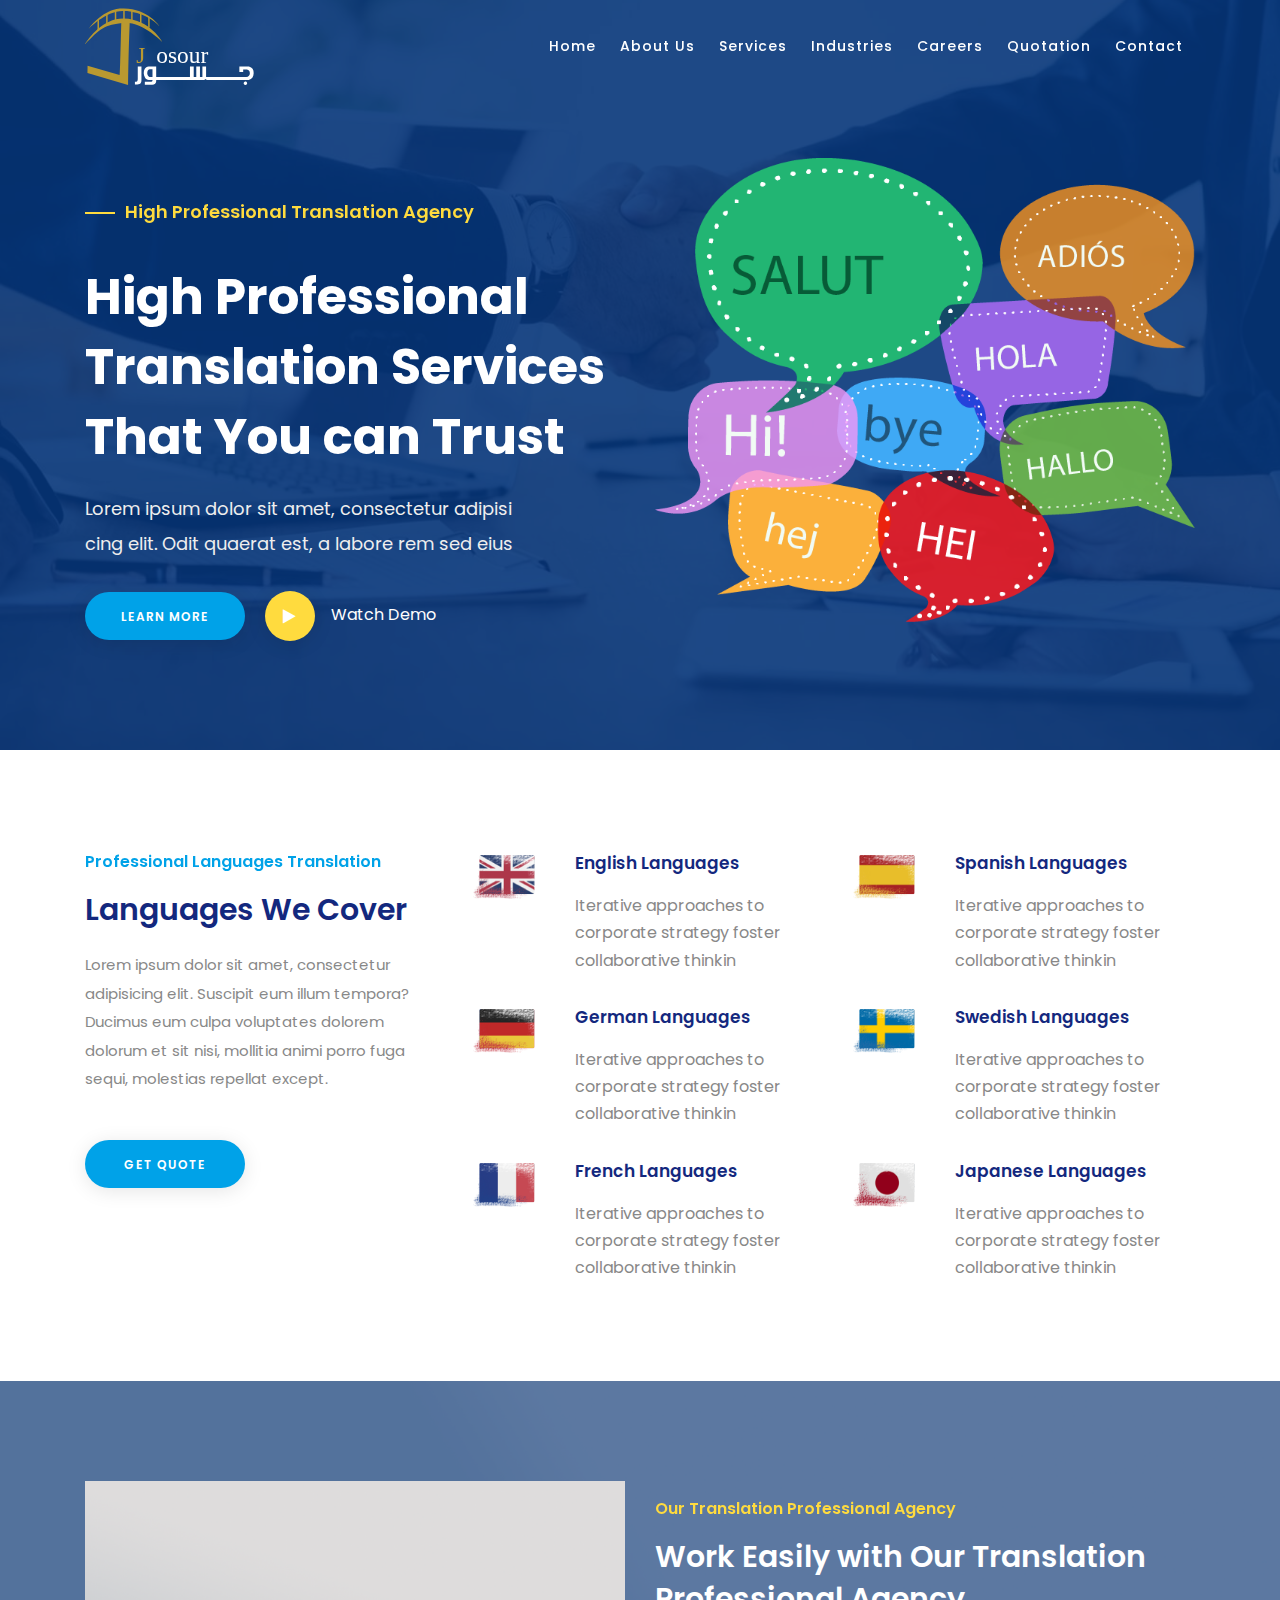
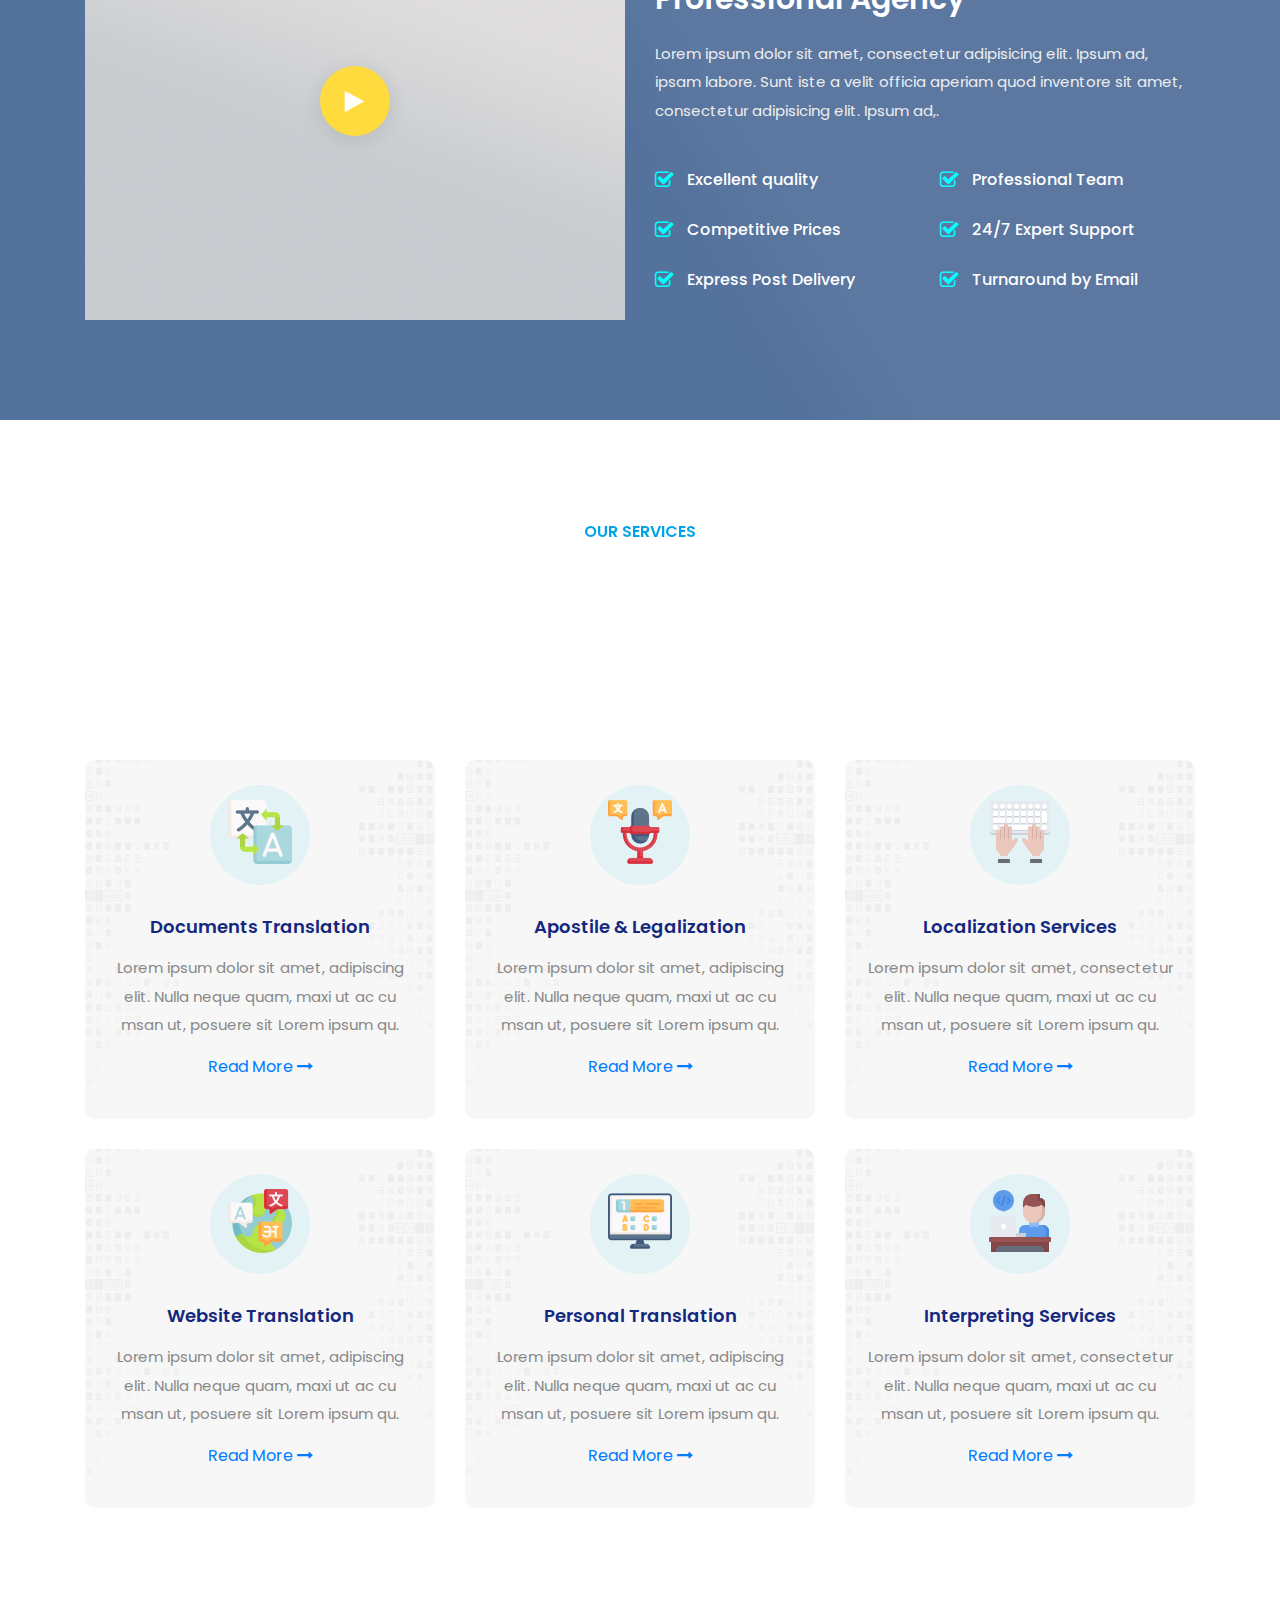
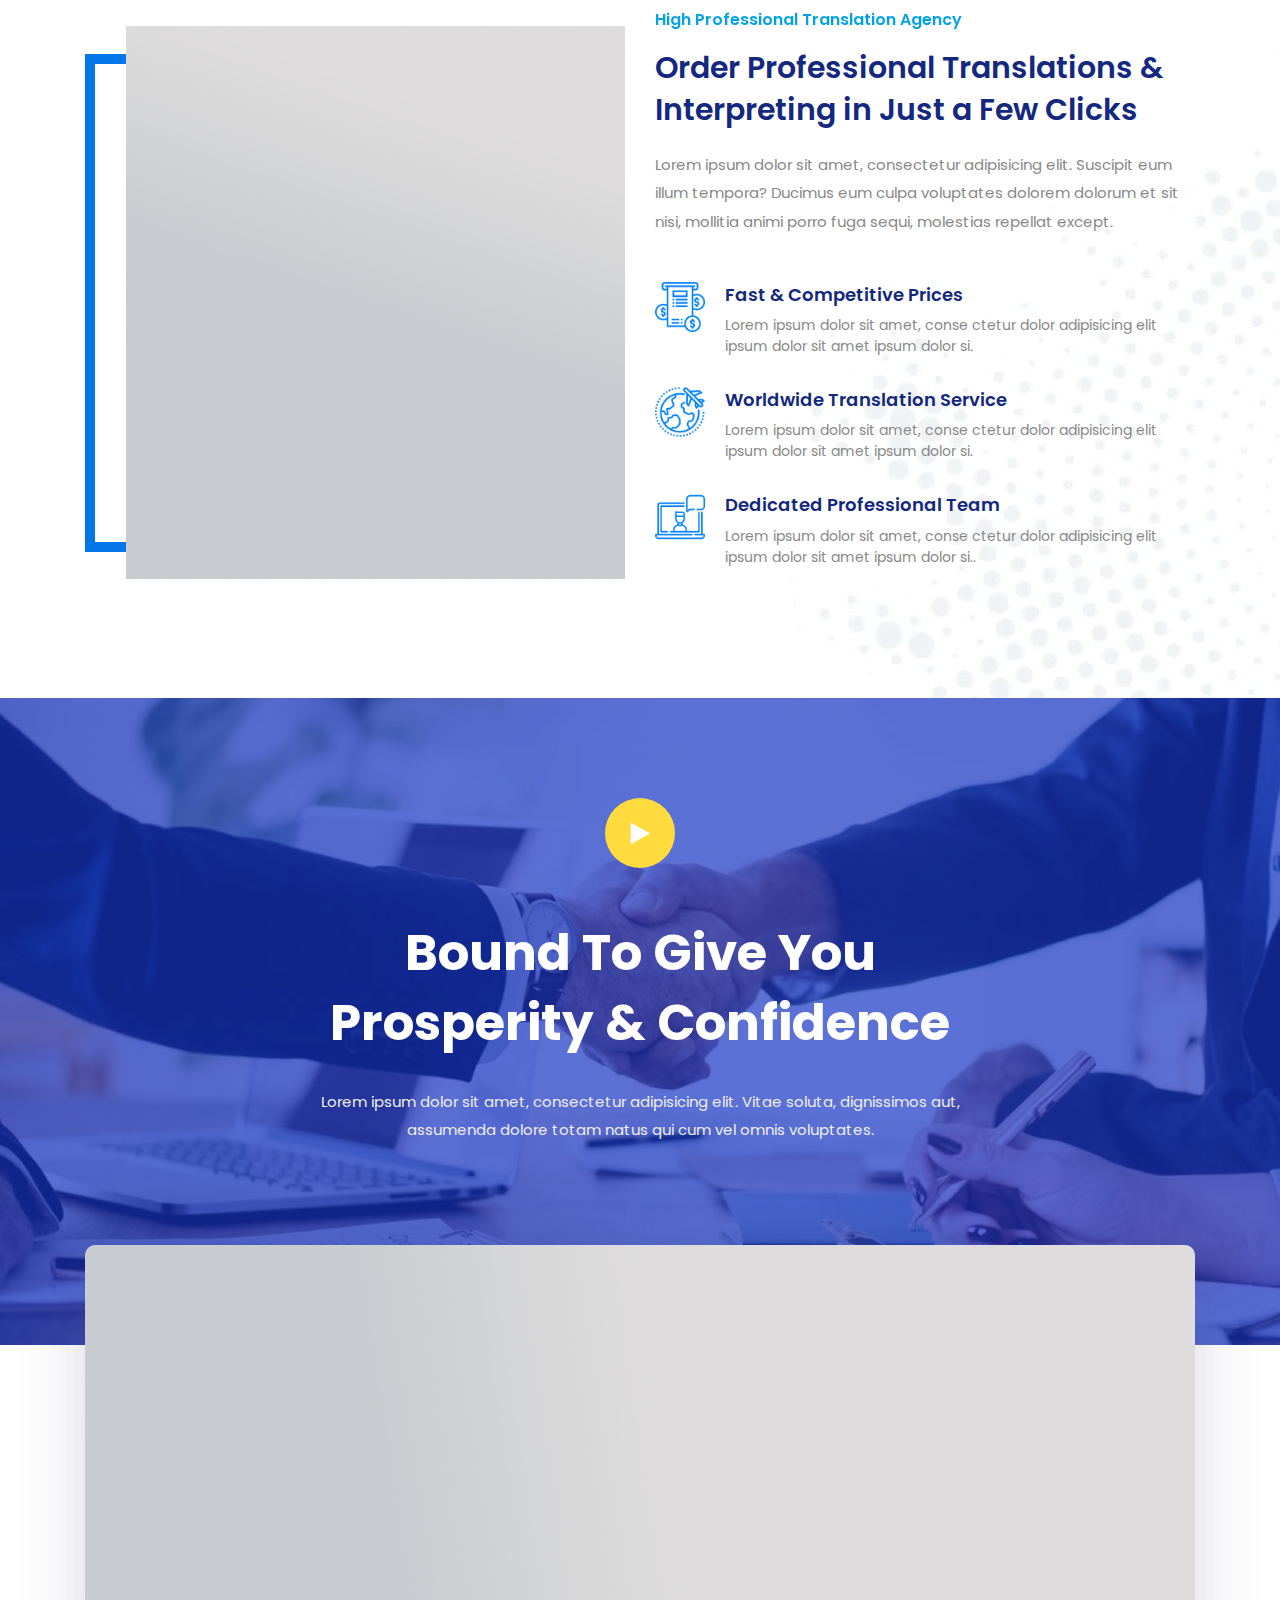
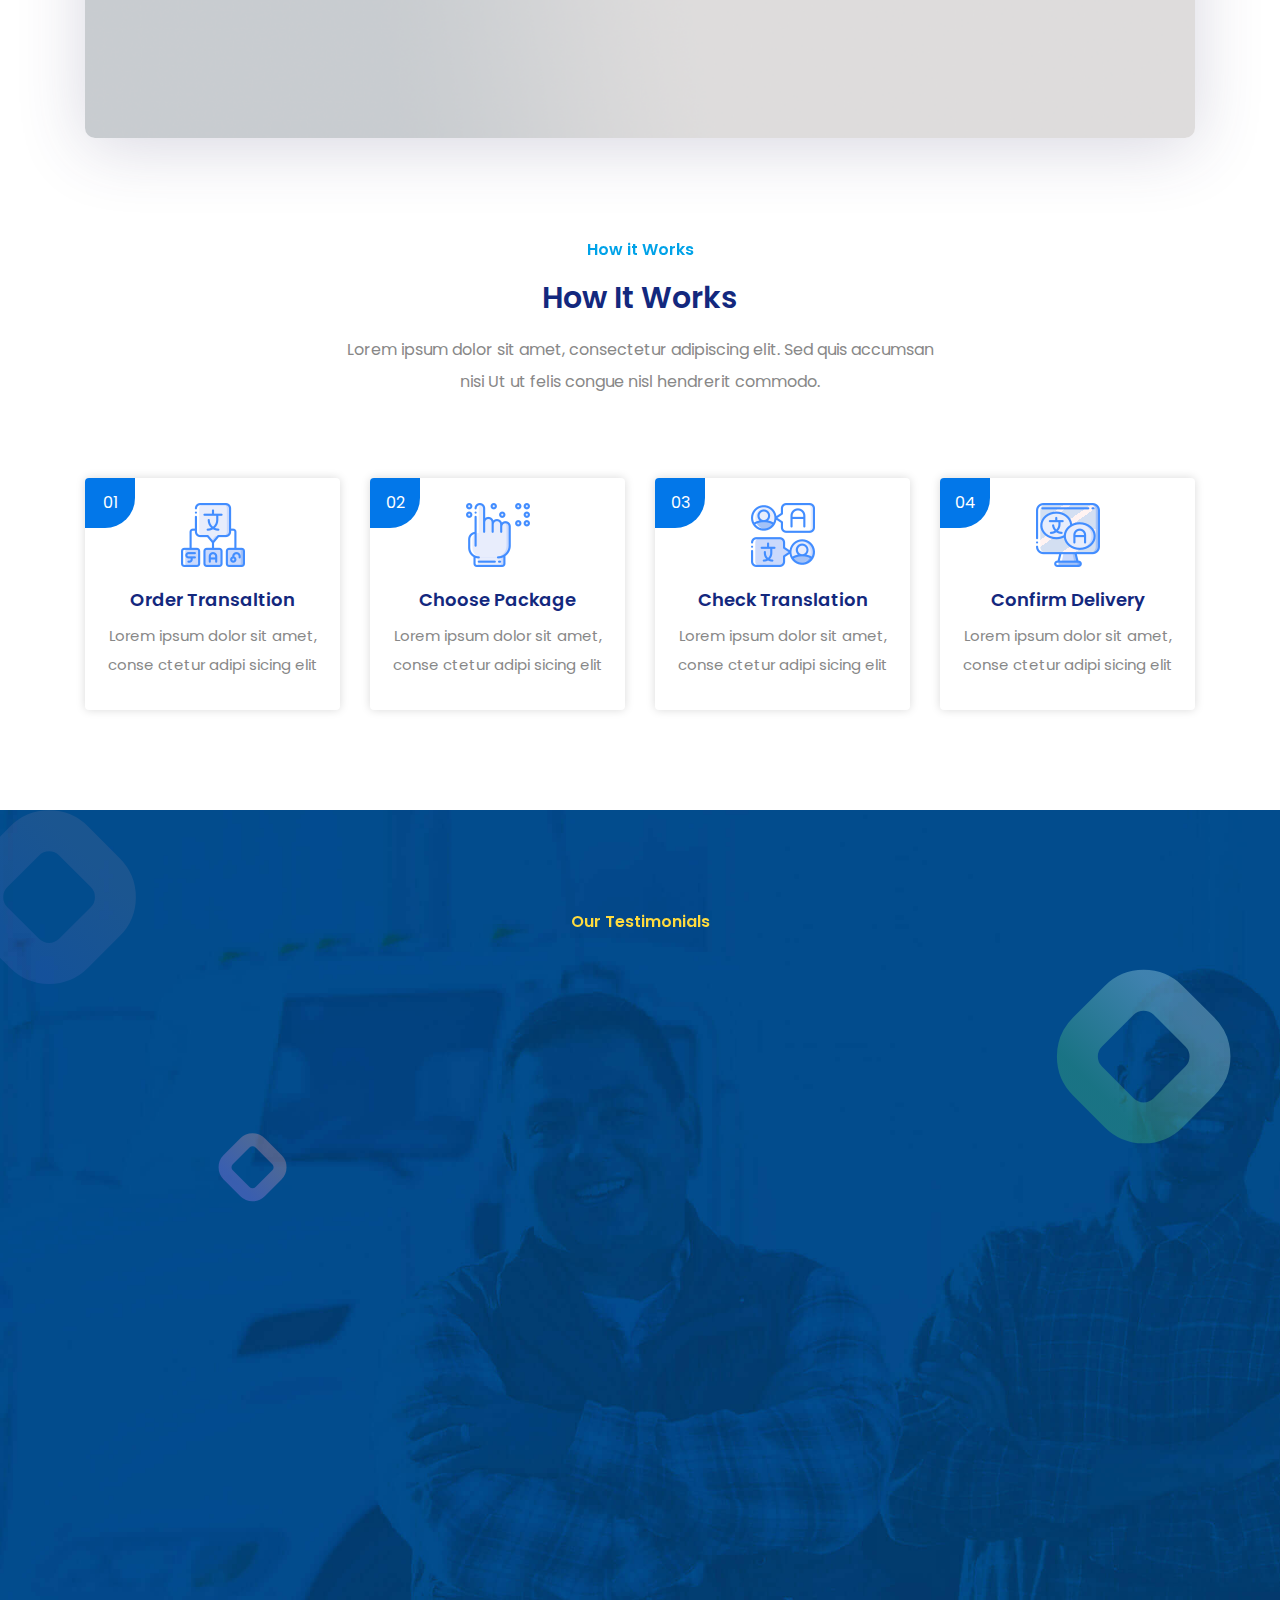
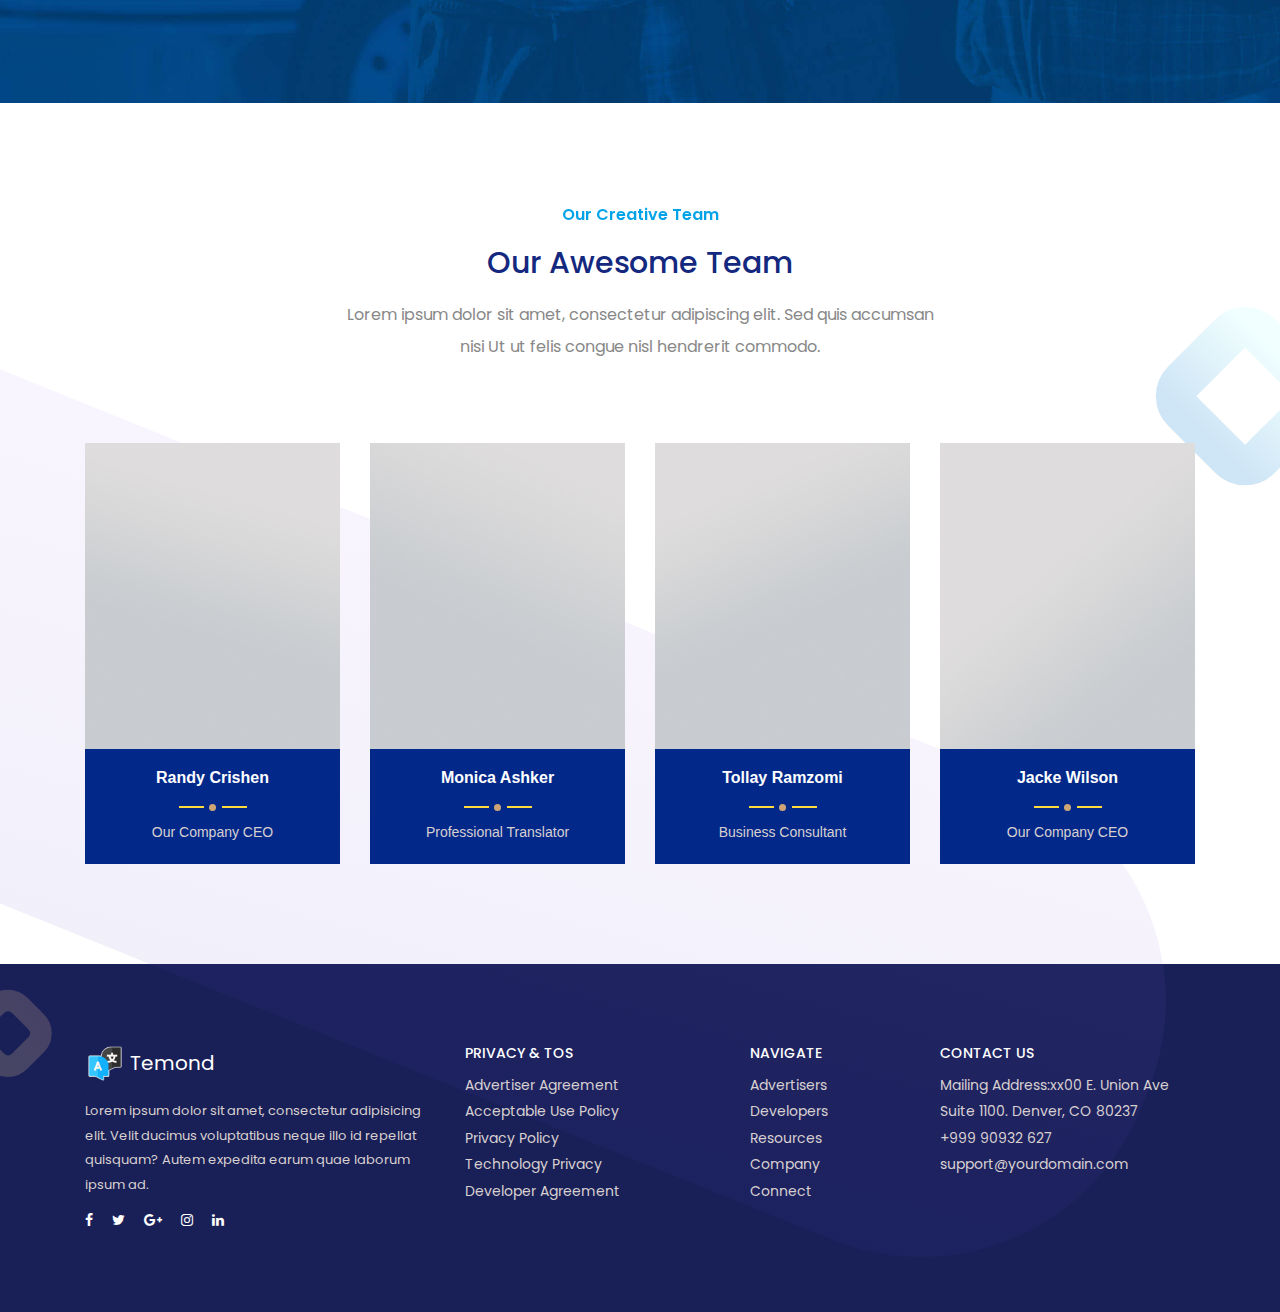
==== commit b0492687: "add logo and new pages" ====
--- a/index.html
+++ b/index.html
@@ -8,7 +8,7 @@
     <meta name="viewport" content="width=device-width, initial-scale=1, shrink-to-fit=no">
 
     <!-- Title -->
-    <title>Temond Template</title>
+    <title>Home</title>
 
     <!-- Favicon -->
     <link rel="icon" href="img/core-img/favicon.ico">
@@ -33,7 +33,10 @@
     <nav class="navbar navbar-expand-lg navbar-white fixed-top" id="banner">
         <div class="container">
             <!-- Brand -->
-            <a class="navbar-brand" href="#"><span><img src="img/core-img/logo.png" alt="logo"></span> Temond</a>
+            <a class="navbar-brand" href="index.html">
+                <img id="logoWhite" src="img/svg/Logo-white.svg" alt="logo">
+                <img id="logoOriginal" class="d-none" src="img/svg/original-logo.svg" alt="logo">
+            </a>
 
             <!-- Toggler/collapsibe Button -->
             <button class="navbar-toggler" type="button" data-toggle="collapse" data-target="#collapsibleNavbar">
@@ -44,122 +47,642 @@
             <div class="collapse navbar-collapse" id="collapsibleNavbar">
                 <ul class="navbar-nav ml-auto">
                     <li class="nav-item">
-                        <a class="nav-link" href="#home">Home</a>
+                        <a class="nav-link" href="index.html">Home</a>
                     </li>
                     <li class="nav-item">
-                        <a class="nav-link" href="#demo">Choose Demos</a>
+                        <a class="nav-link" href="about-us.html">About Us</a>
                     </li>
-                    <li class="lh-55px"><a href="#" class="btn login-btn ml-50">Contact Us</a></li>
+                    <li class="nav-item">
+                        <a class="nav-link" href="services.html">Services</a>
+                    </li>
+                    <li class="nav-item">
+                        <a class="nav-link" href="industries.html">Industries</a>
+                    </li>
+                    <li class="nav-item">
+                        <a class="nav-link" href="careers.html">Careers</a>
+                    </li>
+                    <li class="nav-item">
+                        <a class="nav-link" href="quotation.html">Quotation</a>
+                    </li>
+                    <li class="nav-item">
+                        <a class="nav-link" href="contact-us.html">Contact</a>
+                    </li>
                 </ul>
             </div>
         </div>
     </nav>
     <!-- ##### Header Area End ##### -->
 
-    <!-- ##### Welcome Area Start ##### -->
-    <section class="hero-section soft-bg relative section-padding" id="home">
-
+    <section class="hero-section ico-bg1 relative hidden" id="home">
+        <!-- Hero Content -->
         <div class="hero-section-content">
             
-            <div class="container h-100">
-                <div class="row h-100 mb-50 align-items-center">
-
+            <div class="container ">
+                <div class="row align-items-center">
                     <!-- Welcome Content -->
-                    <div class="col-12 col-lg-10 col-md-12 col-lg-offset-1">
-                        <div class="welcome-content text-center">
+                    <div class="col-12 col-lg-6 col-md-12">
+                        <div class="welcome-content text-left">
                             <div class="promo-section">
-                                <h3 class="special-head gradient-text cyan">High Professional Translation Agency</h3>
-                            </div>
-                            <h1 class="w-text wow fadeInUp big-font" data-wow-delay="0.2s">Temond - Creative Translation & Interpreting Agency Template</h1>
-                            <p class="g-text wow fadeInUp" data-wow-delay="0.3s">Temond is our new Html Web Template created for Translation & Interpreting Service. It’s also a perfect Landing Page for Translation & Interpreting Agency and Localization Services Template.</p>
-                            <div class="more-btn-group wow fadeInUp" data-wow-delay="0.4s">
-                                <a href="#" class="btn more-btn mr-3">choose demo</a>
-                                <a href="#" class="btn more-btn blue"> Learn more</a>
-                            </div>
-                        </div>
-                    </div>
-                   
+                                <h3 class="special-head gradient-text cyan mt-s">High Professional Translation Agency</h3>
+                            </div>
+                            <h1 class="big-font">High Professional Translation Services That You can Trust</h1>
+                            <p class="g-text fadeInUp" data-wow-delay="0.3s">Lorem ipsum dolor sit amet, consectetur adipisi cing elit. Odit quaerat est, a labore rem sed eius</p>
+                            <div class="info-btn-group fadeInUp w-text" data-wow-delay="0.4s">
+                                <a href="#" class="btn more-btn blue mr-3">Learn More</a>
+                                <a href="#" class="btn more-btn video-btn v2  mr-3"><i class="fa fa-play"></i> </a>Watch Demo
+                            </div>
+                            
+                        </div>
+                    </div>
+                    <div class="col-12 col-lg-6 col-sm-12 ">
+                        <img src="img/core-img/about-3.png" class="mt-30" alt="">
+                    </div>
+                    
                 </div>
             </div>
         </div>
     </section>
-    <!-- ##### Welcome Area End ##### -->
-
 
     <div class="clearfix"></div>
 
-
-    <section class="demo section-padding-100-70" id="demo">
+    <section class="what-we-do section-padding-100-70 relative shape1">
+      <div class="container">
+         
+        <div class="clearfix"></div>
+         
+
+            <div class="row clearfix">
+                <div class="col-12 col-lg-4 offset-lg-0">
+                    <div class="who-we-contant mt-s">
+                        <div class="mb-15 text-left fadeInUp" data-wow-delay="0.2s">
+                            <span class="gradient-text blue">Professional Languages Translation</span>
+                        </div>
+                        <h4 class="fadeInUp" data-wow-delay="0.3s">Languages We Cover</h4>
+                        <p class="fadeInUp" data-wow-delay="0.4s">Lorem ipsum dolor sit amet, consectetur adipisicing elit. Suscipit eum illum tempora? Ducimus eum culpa voluptates dolorem dolorum et sit nisi, mollitia animi porro fuga sequi, molestias repellat except.</p>
+                        <a href="contact-us.html" class="btn more-btn blue mt-30">Get Quote</a>
+                    </div>
+                </div>
+
+                <div class="right-column mt-s col-lg-4 col-md-6 col-sm-6 col-xs-12">
+                  
+                  <!--Service Box-->
+                  <div class="service-box-four">
+                      <div class="inner-box">
+                          <div class="icon-box"><img src="img/icons/flags/i1.png" alt=""></div>
+                          <h3><a href="services.html">English Languages</a></h3>
+                          <div class="text"> Iterative approaches to corporate strategy foster collaborative thinkin </div>
+                      </div>
+                  </div>
+
+                  <div class="service-box-four">
+                      <div class="inner-box">
+                          <div class="icon-box"><img src="img/icons/flags/i2.png" alt=""></div>
+                          <h3><a href="services.html">German Languages</a></h3>
+                          <div class="text"> Iterative approaches to corporate strategy foster collaborative thinkin </div>
+                      </div>
+                  </div>
+                  
+                  <!--Service Box-->
+                  <div class="service-box-four">
+                      <div class="inner-box">
+                          <div class="icon-box"><img src="img/icons/flags/i3.png" alt=""></div>
+                          <h3><a href="services.html">French Languages</a></h3>
+                          <div class="text"> Iterative approaches to corporate strategy foster collaborative thinkin </div>
+                      </div>
+                  </div>
+                  
+               </div>
+
+                <div class="clearfix"></div>
+              
+              <!--Right Column-->
+              <div class="right-column mt-sm-30 col-lg-4 col-md-6 col-sm-6 col-xs-12">
+                  
+                  <!--Service Box-->
+                  <div class="service-box-four">
+                      <div class="inner-box">
+                          <div class="icon-box"><img src="img/icons/flags/i4.png" alt=""></div>
+                          <h3><a href="services.html">Spanish Languages</a></h3>
+                          <div class="text"> Iterative approaches to corporate strategy foster collaborative thinkin </div>
+                      </div>
+                  </div>
+
+                  <div class="service-box-four">
+                      <div class="inner-box">
+                          <div class="icon-box"><img src="img/icons/flags/i5.png" alt=""></div>
+                          <h3><a href="services.html">Swedish Languages</a></h3>
+                          <div class="text"> Iterative approaches to corporate strategy foster collaborative thinkin </div>
+                      </div>
+                  </div>
+                  
+                  <!--Service Box-->
+                  <div class="service-box-four">
+                      <div class="inner-box">
+                          <div class="icon-box"><img src="img/icons/flags/i6.png" alt=""></div>
+                          <h3><a href="services.html">Japanese Languages</a></h3>
+                          <div class="text"> Iterative approaches to corporate strategy foster collaborative thinkin </div>
+                      </div>
+                  </div>
+                  
+               </div>
+              
+            </div>
+
+      </div>
+    </section>
+
+    <section class="soft-bg relative section-padding-100">
+        <div class="container">
+            <div class="row align-items-center ">
+                
+                <div class="col-12 col-lg-6 offset-lg-0 col-sm-12">
+                    <div class="welcome-meter relative fadeInUp" data-wow-delay="0.7s">
+                        <img src="img/core-img/dashboard.png" class="special-size img-responsive center-block" alt="">
+                        <div class="video-icon">
+                            <a href="https://www.youtube.com/watch?v=gbXEPHsTkgU" class="btn more-btn video-btn" id="videobtn"><i class="fa fa-play"></i></a>
+                        </div>
+                    </div>
+                </div>
+                <div class="col-12 col-lg-6 offset-lg-0 mt-s">
+                    <div class="who-we-contant">
+                        <div class="mb-15 text-left fadeInUp" data-wow-delay="0.2s">
+                            <span class="gradient-text cyan">Our Translation Professional Agency</span>
+                        </div>
+                        <h4 class="w-text fadeInUp" data-wow-delay="0.3s">Work Easily with Our Translation Professional Agency</h4>
+                        <p class="mb-30 g-text fadeInUp" data-wow-delay="0.4s">Lorem ipsum dolor sit amet, consectetur adipisicing elit. Ipsum ad, ipsam labore. Sunt iste a velit officia aperiam quod inventore sit amet, consectetur adipisicing elit. Ipsum ad,.</p>
+                        <div class="row">
+                            <div class="col-md-6">
+                                <div class="side-feature-list-item">
+                                    <i class="fa fa-check-square-o check-mark-icon-font" aria-hidden="true"></i>
+                                    <div class="foot-c-info">Excellent quality</div>
+                                </div>
+                            </div>
+                            <div class="col-md-6">
+                                <div class="side-feature-list-item">
+                                    <i class="fa fa-check-square-o check-mark-icon-font" aria-hidden="true"></i>
+                                    <div class="foot-c-info">Professional Team</div>
+                                </div>
+                            </div>
+                            <div class="col-md-6">
+                                <div class="side-feature-list-item">
+                                    <i class="fa fa-check-square-o check-mark-icon-font" aria-hidden="true"></i>
+                                    <div class="foot-c-info">Competitive Prices</div>
+                                </div>
+                            </div>
+                            <div class="col-md-6">
+                                <div class="side-feature-list-item">
+                                    <i class="fa fa-check-square-o check-mark-icon-font" aria-hidden="true"></i>
+                                    <div class="foot-c-info">24/7 Expert Support</div>
+                                </div>
+                            </div>
+                            <div class="col-md-6">
+                                <div class="side-feature-list-item">
+                                    <i class="fa fa-check-square-o check-mark-icon-font" aria-hidden="true"></i>
+                                    <div class="foot-c-info">Express Post Delivery</div>
+                                </div>
+                            </div>
+                            <div class="col-md-6">
+                                <div class="side-feature-list-item">
+                                    <i class="fa fa-check-square-o check-mark-icon-font" aria-hidden="true"></i>
+                                    <div class="foot-c-info">Turnaround by Email</div>
+                                </div>
+                            </div>
+                            
+                        </div>
+                    </div>
+                </div>
+
+            </div>
+        </div>
+    </section>
+    
+    <section class=" section-padding-100-70">
+        <div class="container">
+            
+            <div class="section-heading text-center">
+                
+                <div class="mb-15 justify-content-center fadeInUp" data-wow-delay="0.2s">
+                    <span class="gradient-text blue">OUR SERVICES</span>
+                </div>
+                <h2 class="wow fadeInUp bold d-blue" data-wow-delay="0.3s">Our Core Services</h2>
+                <p class="wow fadeInUp" data-wow-delay="0.4s">Lorem ipsum dolor sit amet, consectetur adipiscing elit. Sed quis accumsan nisi Ut ut felis congue nisl hendrerit commodo.</p>
+            </div>
+                
+
+            <div class="row">
+                <div class="col-12 col-md-6 col-lg-4">
+                    <!-- Content -->
+                    <div class="service_single_content text-center mb-100 fadeInUp" data-wow-delay="0.2s">
+                        <!-- Icon -->
+                        <div class="service_icon">
+                            <img src="img/icons/s1.png" alt="">
+                        </div>
+                        <h6 class="bold">Documents Translation</h6>
+                        <p>Lorem ipsum dolor sit amet, adipiscing elit. Nulla neque quam, maxi ut ac cu msan ut, posuere sit Lorem ipsum qu.</p>
+                        <a href="services.html" class="more-info block mt-15">Read More <i class="fa fa-long-arrow-right"></i></a>
+                    </div>
+                </div>
+                <div class="col-12 col-md-6 col-lg-4">
+                    <!-- Content -->
+                    <div class="service_single_content text-center mb-100 fadeInUp" data-wow-delay="0.3s">
+                        <!-- Icon -->
+                        <div class="service_icon">
+                            <img src="img/icons/s2.png" alt="">
+                        </div>
+                        <h6 class="bold">Apostile & Legalization</h6>
+                        <p>Lorem ipsum dolor sit amet, adipiscing elit. Nulla neque quam, maxi ut ac cu msan ut, posuere sit Lorem ipsum qu.</p>
+                        <a href="services.html" class="more-info block mt-15">Read More <i class="fa fa-long-arrow-right"></i></a>
+                    </div>
+                </div>
+                <div class="col-12 col-md-6 col-lg-4">
+                    <!-- Content -->
+                    <div class="service_single_content text-center mb-100 fadeInUp" data-wow-delay="0.4s">
+                        <!-- Icon -->
+                        <div class="service_icon">
+                            <img src="img/icons/s3.png" alt="">
+                        </div>
+                        <h6 class="bold">Localization Services</h6>
+                        <p>Lorem ipsum dolor sit amet, consectetur elit. Nulla neque quam, maxi ut ac cu msan ut, posuere sit Lorem ipsum qu.</p>
+                        <a href="services.html" class="more-info block mt-15">Read More <i class="fa fa-long-arrow-right"></i></a>
+                    </div>
+                </div>
+
+                <div class="col-12 col-md-6 col-lg-4">
+                    <!-- Content -->
+                    <div class="service_single_content text-center mb-100 fadeInUp" data-wow-delay="0.2s">
+                        <!-- Icon -->
+                        <div class="service_icon">
+                            <img src="img/icons/s4.png" alt="">
+                        </div>
+                        <h6 class="bold">Website Translation</h6>
+                        <p>Lorem ipsum dolor sit amet, adipiscing elit. Nulla neque quam, maxi ut ac cu msan ut, posuere sit Lorem ipsum qu.</p>
+                        <a href="services.html" class="more-info block mt-15">Read More <i class="fa fa-long-arrow-right"></i></a>
+                    </div>
+                </div>
+                <div class="col-12 col-md-6 col-lg-4">
+                    <!-- Content -->
+                    <div class="service_single_content text-center mb-100 fadeInUp" data-wow-delay="0.3s">
+                        <!-- Icon -->
+                        <div class="service_icon">
+                            <img src="img/icons/s5.png" alt="">
+                        </div>
+                        <h6 class="bold">Personal Translation</h6>
+                        <p>Lorem ipsum dolor sit amet, adipiscing elit. Nulla neque quam, maxi ut ac cu msan ut, posuere sit Lorem ipsum qu.</p>
+                        <a href="services.html" class="more-info block mt-15">Read More <i class="fa fa-long-arrow-right"></i></a>
+                    </div>
+                </div>
+                <div class="col-12 col-md-6 col-lg-4">
+                    <!-- Content -->
+                    <div class="service_single_content text-center mb-100 fadeInUp" data-wow-delay="0.4s">
+                        <!-- Icon -->
+                        <div class="service_icon">
+                            <img src="img/icons/s6.png" alt="">
+                        </div>
+                        <h6 class="bold">Interpreting Services</h6>
+                        <p>Lorem ipsum dolor sit amet, consectetur elit. Nulla neque quam, maxi ut ac cu msan ut, posuere sit Lorem ipsum qu.</p>
+                        <a href="services.html" class="more-info block mt-15">Read More <i class="fa fa-long-arrow-right"></i></a>
+                    </div>
+                </div>
+                
+            </div>
+        </div>
+    </section>
+
+    
+
+    <section class="relative section-padding-0-100 dot-bg">
+         <div class="container">
+            <div class="row align-items-center">
+                <div class="col-12 col-lg-6 offset-lg-0 col-md-12 no-padding-left">
+                    <div class="about-sec-img fadeInUp" data-wow-delay="0.7s">
+                        <img src="img/core-img/about-1.png" alt="">
+                    </div>
+                </div>
+                <div class="col-12 col-lg-6 offset-lg-0">
+                    <div class="who-we-contant mt-s">
+                        <div class="mb-15 text-left fadeInUp" data-wow-delay="0.2s">
+                            <span class="gradient-text blue">High Professional Translation Agency</span>
+                        </div>
+                        <h4 class="fadeInUp" data-wow-delay="0.3s">Order Professional Translations & Interpreting in Just a Few Clicks</h4>
+                        <p class="fadeInUp" data-wow-delay="0.4s">Lorem ipsum dolor sit amet, consectetur adipisicing elit. Suscipit eum illum tempora? Ducimus eum culpa voluptates dolorem dolorum et sit nisi, mollitia animi porro fuga sequi, molestias repellat except.</p>
+
+                        <div class="row">
+                            <div class="col-12 mt-30">
+                                <div class="services-block-four v2">
+                                    <div class="inner-box">
+                                        <div class="icon-img-box">
+                                            <img src="img/icons/icon1.png" alt="">
+                                        </div>
+                                        <h3><a href="#">Fast &amp; Competitive Prices</a></h3>
+                                        <div class="text">Lorem ipsum dolor sit amet, conse ctetur dolor adipisicing elit ipsum dolor sit amet ipsum dolor si.</div>
+                                        
+                                    </div>
+                                </div>
+                            </div>
+                            <div class="col-12">
+                                <div class="services-block-four v2">
+                                    <div class="inner-box">
+                                        <div class="icon-img-box">
+                                            <img src="img/icons/icon2.png" alt="">
+                                        </div>
+                                        <h3><a href="#">Worldwide Translation Service</a></h3>
+                                        <div class="text">Lorem ipsum dolor sit amet, conse ctetur dolor adipisicing elit ipsum dolor sit amet ipsum dolor si.</div>
+                                        
+                                    </div>
+                                </div>
+                            </div>
+                            <div class="col-12 ">
+                            <div class="services-block-four v2">
+                                <div class="inner-box">
+                                    <div class="icon-img-box">
+                                        <img src="img/icons/icon3.png" alt="">
+                                    </div>
+                                    <h3><a href="#">Dedicated Professional Team</a></h3>
+                                    <div class="text">Lorem ipsum dolor sit amet, conse ctetur dolor adipisicing elit ipsum dolor sit amet ipsum dolor si..</div>
+                                    
+                                </div>
+                            </div>
+                        </div>
+                        </div>
+                        
+                    </div>
+                </div>
+            </div>
+
+        </div>
+    </section>
+
+    <section class="cool-facts-area section-padding-100">
+        <div class="container">
+            <div class="row">
+                <div class="col-lg-8 offset-lg-2 col-sm-12">
+                    <div class="welcome-video-area header-video text-center">
+                        <!-- Video Icon -->
+                        <div class="video-icon">
+                            <a href="https://www.youtube.com/watch?v=gbXEPHsTkgU" class="btn dream-btn video-btn" id="videobtn"><i class="fa fa-play"></i></a>
+                        </div>
+                    </div>
+                    <div class="mt-50 text-center">
+                       
+                        <h2 class="w-text big-font mb-30 fadeInUp" data-wow-delay="0.2s">Bound To Give You Prosperity & Confidence</h2>
+                        <p class="g-text mb-0 fadeInUp" data-wow-delay="0.3s">Lorem ipsum dolor sit amet, consectetur adipisicing elit. Vitae soluta, dignissimos aut, assumenda dolore totam natus qui cum vel omnis voluptates.</p>
+                    </div>
+                </div>
+            </div>
+        </div>
+    </section>
+
+    <section class="fact-wrapper">
+        <div class="container">
+            <div class="row">
+                <div class="col-12">
+                    <img src="img/bg-img/vid-img.png" class="has-shadow" alt="">
+                </div>
+                
+            </div>
+        </div>
+    </section>
+
+    <section class="relative section-padding-100-70">
         <div class="container">
             <div class="section-heading text-center">
                 
-                <div class="mb-15 justify-content-center wow fadeInUp" data-wow-delay="0.2s">
-                    <span class="gradient-text blue">Creative Crypto designs</span>
-                </div>
-                <h2 class=" fadeInUp" data-wow-delay="0.3s">Choose a demo</h2>
-                <p class=" fadeInUp" data-wow-delay="0.4s">Temond will be a perfect platform for presenting your Company Online Website. This Landing Page comes in great and clean design</p>
+                <div class="mb-15 justify-content-center fadeInUp" data-wow-delay="0.2s">
+                    <span class="gradient-text blue">How it Works</span>
+                </div>
+                <h2 class="d-blue bold fadeInUp" data-wow-delay="0.3s">How it Works</h2>
+                <p class="fadeInUp" data-wow-delay="0.4s">Lorem ipsum dolor sit amet, consectetur adipiscing elit. Sed quis accumsan nisi Ut ut felis congue nisl hendrerit commodo.</p>
             </div>
             <div class="row">
-
-                <div class="col-lg-4 col-md-6 col-sm-12">
-                    <div class="demo-item">
-                        <a href="index-demo-1.html" target="_blank"><img src="img/demos/demo-1.png" alt="demo" class="img-responsive"></a>
-                        <div class="preview-btn-wrapper text-center">
-                            <a href="index-demo-1.html" class="preview-demo" target="_blank">View demo <i class="fa fa-long-arrow-right"></i></a>
-                        </div>
-                    </div>
-                </div>
-
-                <div class="col-lg-4 col-md-6 col-sm-12">
-                    <div class="demo-item">
-                        <a href="index-demo-2.html" target="_blank"><img src="img/demos/demo-2.png" alt="demo" class="img-responsive"></a>
-                        <div class="preview-btn-wrapper text-center">
-                            <a href="index-demo-2.html" class="preview-demo" target="_blank">View demo<i class="fa fa-long-arrow-right"></i></a>
-                        </div>
-                    </div>
-                </div>
-
-                <div class="col-lg-4 col-md-6 col-sm-12">
-                    <div class="demo-item">
-                        <a href="index-demo-3.html" target="_blank"><img src="img/demos/demo-3.png" alt="demo" class="img-responsive"></a>
-                        <div class="preview-btn-wrapper text-center">
-                            <a href="index-demo-3.html" class="preview-demo" target="_blank">View demo<i class="fa fa-long-arrow-right"></i></a>
-                        </div>
-                    </div>
-                </div>
-
-                <div class="col-lg-4 col-md-6 col-sm-12">
-                    <div class="demo-item">
-                        <a href="about-us.html" target="_blank"><img src="img/demos/demo-4.png" alt="demo" class="img-responsive"></a>
-                        <div class="preview-btn-wrapper text-center">
-                            <a href="about-us.html" class="preview-demo" target="_blank">about us<i class="fa fa-long-arrow-right"></i></a>
-                        </div>
-                    </div>
-                </div>
-
-                <div class="col-lg-4 col-md-6 col-sm-12">
-                    <div class="demo-item">
-                        <a href="services.html" target="_blank"><img src="img/demos/demo-5.png" alt="demo" class="img-responsive"></a>
-                        <div class="preview-btn-wrapper text-center">
-                            <a href="services.html" class="preview-demo" target="_blank">our services<i class="fa fa-long-arrow-right"></i></a>
-                        </div>
-                    </div>
-                </div>
-
-                <div class="col-lg-4 col-md-6 col-sm-12">
-                    <div class="demo-item">
-                        <a href="faq.html" target="_blank"><img src="img/demos/demo-6.png" alt="demo" class="img-responsive"></a>
-                        <div class="preview-btn-wrapper text-center">
-                            <a href="faq.html" class="preview-demo" target="_blank">faq page</a>
-                        </div>
-                    </div>
-                </div>
-                
+                <div class="col-md-3 col-sm-6 col-xs-12">
+                    <div class="article special w-bg">
+                        <span class="how-number">01</span>
+                        <img src="img/icons/c1.png" class="mb-10" alt="">
+                        <h3 class="article__title">Order Transaltion</h3> 
+                        <p>Lorem ipsum dolor sit amet, conse ctetur adipi sicing elit</p>               
+                    </div>
+                </div>
+                <div class="col-md-3 col-sm-6 col-xs-12">
+                    <div class="article special w-bg">
+                        <span class="how-number">02</span>
+                        <img src="img/icons/c2.png" class="mb-10" alt="">
+                        <h3 class="article__title">Choose Package</h3> 
+                        <p>Lorem ipsum dolor sit amet, conse ctetur adipi sicing elit</p>                
+                    </div>
+                </div>
+                <div class="col-md-3 col-sm-6 col-xs-12">
+                    <div class="article special w-bg">
+                        <span class="how-number">03</span>
+                        <img src="img/icons/c3.png" class="mb-10" alt="">
+                        <h3 class="article__title">Check Translation</h3> 
+                        <p>Lorem ipsum dolor sit amet, conse ctetur adipi sicing elit</p>                
+                    </div>
+                </div>
+                <div class="col-md-3 col-sm-6 col-xs-12">
+                    <div class="article special w-bg">
+                        <span class="how-number">04</span>
+                        <img src="img/icons/c4.png" class="mb-10" alt="">
+                        <h3 class="article__title">Confirm Delivery</h3> 
+                        <p>Lorem ipsum dolor sit amet, conse ctetur adipi sicing elit</p>               
+                    </div>
+                </div>
             </div>
         </div>
     </section>
-
-        
+    
+    <!-- ##### Footer Area Start ##### -->
+    <footer class="footer-area bg-img">
+
+        <!-- ##### team Area Start ##### -->
+        <div class="striples-bg">
+
+            <!-- ##### Testimonial Area Start ##### -->
+            <section class="clients_testimonials_area section-padding-100" id="test">
+                <div class="container">
+                    <div class="row">
+                        <div class="col-12">
+                            <div class="section-heading text-center">
+                                <div class="mb-15 justify-content-center fadeInUp" data-wow-delay="0.2s">
+                                        <span class="gradient-text cyan">Our Testimonials</span>
+                                    </div>
+                                <h2 class="w-text wow fadeInUp" data-wow-delay="0.3s">Loved By Our Clients</h2>
+                                <p class="g-text wow fadeInUp" data-wow-delay="0.4s">Lorem ipsum dolor sit amet, consectetur adipiscing elit. Sed quis accumsan nisi Ut ut felis congue nisl hendrerit commodo. </p>
+                            </div>
+                        </div>
+                    </div>
+                </div>
+                <div class="cotainer-fluid">
+                    <div class="row justify-content-center wow fadeInUp" data-wow-delay="0.4s">
+                        <div class="col-12 col-md-10 col-xs-10 offset-xs-1">
+                            <div class="client_slides owl-carousel">
+
+                                <!-- Single Testimonial -->
+                                <div class="single-testimonial text-center">
+                                    <div class="icon_wrapper">
+                                        <i class="fa fa-quote-right"></i>
+                                    </div>
+                                    <!-- Testimonial Image -->
+                                    <div class="testimonial_image">
+                                        <img src="img/test-img/1.jpg" alt="">
+                                    </div>
+                                    <!-- Testimonial Feedback Text -->
+                                    <div class="testimonial-description">
+                                        <div class="testimonial_text">
+                                            <p>Lorem ipsum dolor sit amet, consectetur adipisicing elit. Officiis magni, quisquam, accusantium dolores atque, doloribus odit minus maiores sunt mollitia consequatur, soluta quasi.</p>
+                                        </div>
+
+                                        <!-- Admin Text -->
+                                        <div class="admin_text">
+                                            <h5>Sunny Khan</h5>
+                                            <p>Head of Design, Company CEO</p>
+                                        </div>
+                                    </div>
+                                </div>
+
+                                <!-- Single Testimonial -->
+                                <div class="single-testimonial text-center">
+                                    <div class="icon_wrapper">
+                                        <i class="fa fa-quote-right"></i>
+                                    </div>
+                                    <!-- Testimonial Image -->
+                                    <div class="testimonial_image">
+                                        <img src="img/test-img/2.jpg" alt="">
+                                    </div>
+                                    <!-- Testimonial Feedback Text  -->
+                                    <div class="testimonial-description">
+                                        <div class="testimonial_text">
+                                            <p>Lorem ipsum dolor sit amet, consectetur adipisicing elit. Error nostrum adipisci porro quisquam. Rem, earum, tenetur? Architecto et, earum repudiandae.</p>
+                                        </div>
+
+                                        <!-- Admin Text -->
+                                        <div class="admin_text">
+                                            <h5>Ajoy Das</h5>
+                                            <p>Head of Idea, Company CEO</p>
+                                        </div>
+                                    </div>
+                                </div>
+
+                                <!-- Single Testimonial -->
+                                <div class="single-testimonial text-center">
+                                    <div class="icon_wrapper">
+                                        <i class="fa fa-quote-right"></i>
+                                    </div>
+                                    <!-- Testimonial Image -->
+                                    <div class="testimonial_image">
+                                        <img src="img/test-img/3.jpg" alt="">
+                                    </div>
+                                    <!-- Testimonial Feedback Text  -->
+                                    <div class="testimonial-description">
+                                        <div class="testimonial_text">
+                                            <p>Lorem ipsum dolor sit amet, consectetur adipisicing elit. Et delectus, nam repudiandae repellat id placeat molestias consequuntur, laudantium dolorem nesciunt sit.</p>
+                                        </div>
+                                        <!-- Admin Text -->
+                                        <div class="admin_text">
+                                            <h5>Jebin Khan</h5>
+                                            <p>Head of Marketing, Company CEO</p>
+                                        </div>
+                                    </div>
+                                </div>
+                            </div>
+                        </div>
+                    </div>
+                </div>
+            </section>
+        <!-- ##### Testimonial Area End ##### -->
+
+        <!-- ##### Team Area Start ##### -->
+        <section class="our_team_area section-padding-100-70 clearfix" id="team">
+            <div class="container">
+                <div class="row">
+                    <div class="col-12">
+                        <div class="section-heading text-center">
+                            
+                            <div class="mb-15 justify-content-center fadeInUp" data-wow-delay="0.2s">
+                                <span class="gradient-text blue">Our Creative Team</span>
+                            </div>
+                            <h2 class="fadeInUp" data-wow-delay="0.3s">Our Awesome Team</h2>
+                            <p class="fadeInUp" data-wow-delay="0.4s">Lorem ipsum dolor sit amet, consectetur adipiscing elit. Sed quis accumsan nisi Ut ut felis congue nisl hendrerit commodo. </p>
+                        </div>
+                    </div>
+                </div>
+
+                <div class="row">
+                    <!-- Single Team Member -->
+                    <div class="col-12 col-sm-6 col-lg-3">
+                       <div class="our-team ico-team">
+                            <div class="team_img">
+                                <img src="img/team-img/member1.png" alt="chef-1">
+                                <ul class="social">
+                                    <li><a href="#"><i class="fa fa-facebook"></i></a></li>
+                                    <li><a href="#"><i class="fa fa-twitter"></i></a></li>
+                                    <li><a href="#"><i class="fa fa-linkedin"></i></a></li>
+                                </ul>
+                            </div>
+                            <div class="team-content">
+                                <h4 class="title">Randy crishen</h4>
+                                <span class="post">Our Company CEO</span>
+                            </div>
+                        </div>
+                    </div>
+
+                    <!-- Single Team Member -->
+                    <div class="col-12 col-sm-6 col-lg-3">
+                       <div class="our-team ico-team">
+                            <div class="team_img">
+                                <img src="img/team-img/member2.png" alt="chef-1">
+                                <ul class="social">
+                                    <li><a href="#"><i class="fa fa-facebook"></i></a></li>
+                                    <li><a href="#"><i class="fa fa-twitter"></i></a></li>
+                                    <li><a href="#"><i class="fa fa-linkedin"></i></a></li>
+                                </ul>
+                            </div>
+                            <div class="team-content">
+                                <h4 class="title">Monica Ashker</h4>
+                                <span class="post">Professional Translator</span>
+                            </div>
+                        </div>
+                    </div>
+
+                    <!-- Single Team Member -->
+                    <div class="col-12 col-sm-6 col-lg-3">
+                       <div class="our-team ico-team">
+                            <div class="team_img">
+                                <img src="img/team-img/member3.png" alt="chef-1">
+                                <ul class="social">
+                                    <li><a href="#"><i class="fa fa-facebook"></i></a></li>
+                                    <li><a href="#"><i class="fa fa-twitter"></i></a></li>
+                                    <li><a href="#"><i class="fa fa-linkedin"></i></a></li>
+                                </ul>
+                            </div>
+                            <div class="team-content">
+                                <h4 class="title">Tollay Ramzomi</h4>
+                                <span class="post">Business Consultant</span>
+                            </div>
+                        </div>
+                    </div>
+
+                    <!-- Single Team Member -->
+                    <div class="col-12 col-sm-6 col-lg-3">
+                       <div class="our-team ico-team">
+                            <div class="team_img">
+                                <img src="img/team-img/member4.png" alt="chef-1">
+                                <ul class="social">
+                                    <li><a href="#"><i class="fa fa-facebook"></i></a></li>
+                                    <li><a href="#"><i class="fa fa-twitter"></i></a></li>
+                                    <li><a href="#"><i class="fa fa-linkedin"></i></a></li>
+                                </ul>
+                            </div>
+                            <div class="team-content">
+                                <h4 class="title">Jacke Wilson</h4>
+                                <span class="post">Our Company CEO</span>
+                            </div>
+                        </div>
+                    </div>
+
+                </div>
+            </div>
+        </section>
+        <!-- ##### Team Area End ##### -->
 
         <div class="footer-content-area mt-0">
             <div class="container">
@@ -232,6 +755,7 @@
     </footer>
     <!-- ##### Footer Area End ##### -->
 
+
     <!-- ########## All JS ########## -->
     <!-- jQuery js -->
     <script src="js/jquery.min.js"></script>
@@ -241,6 +765,7 @@
     <script src="js/bootstrap.min.js"></script>
     <!-- All Plugins js -->
     <script src="js/plugins.js"></script>
+    <script src="js/animated.js"></script>
     <!-- Parallax js -->
     <script src="js/dzsparallaxer.js"></script>
 
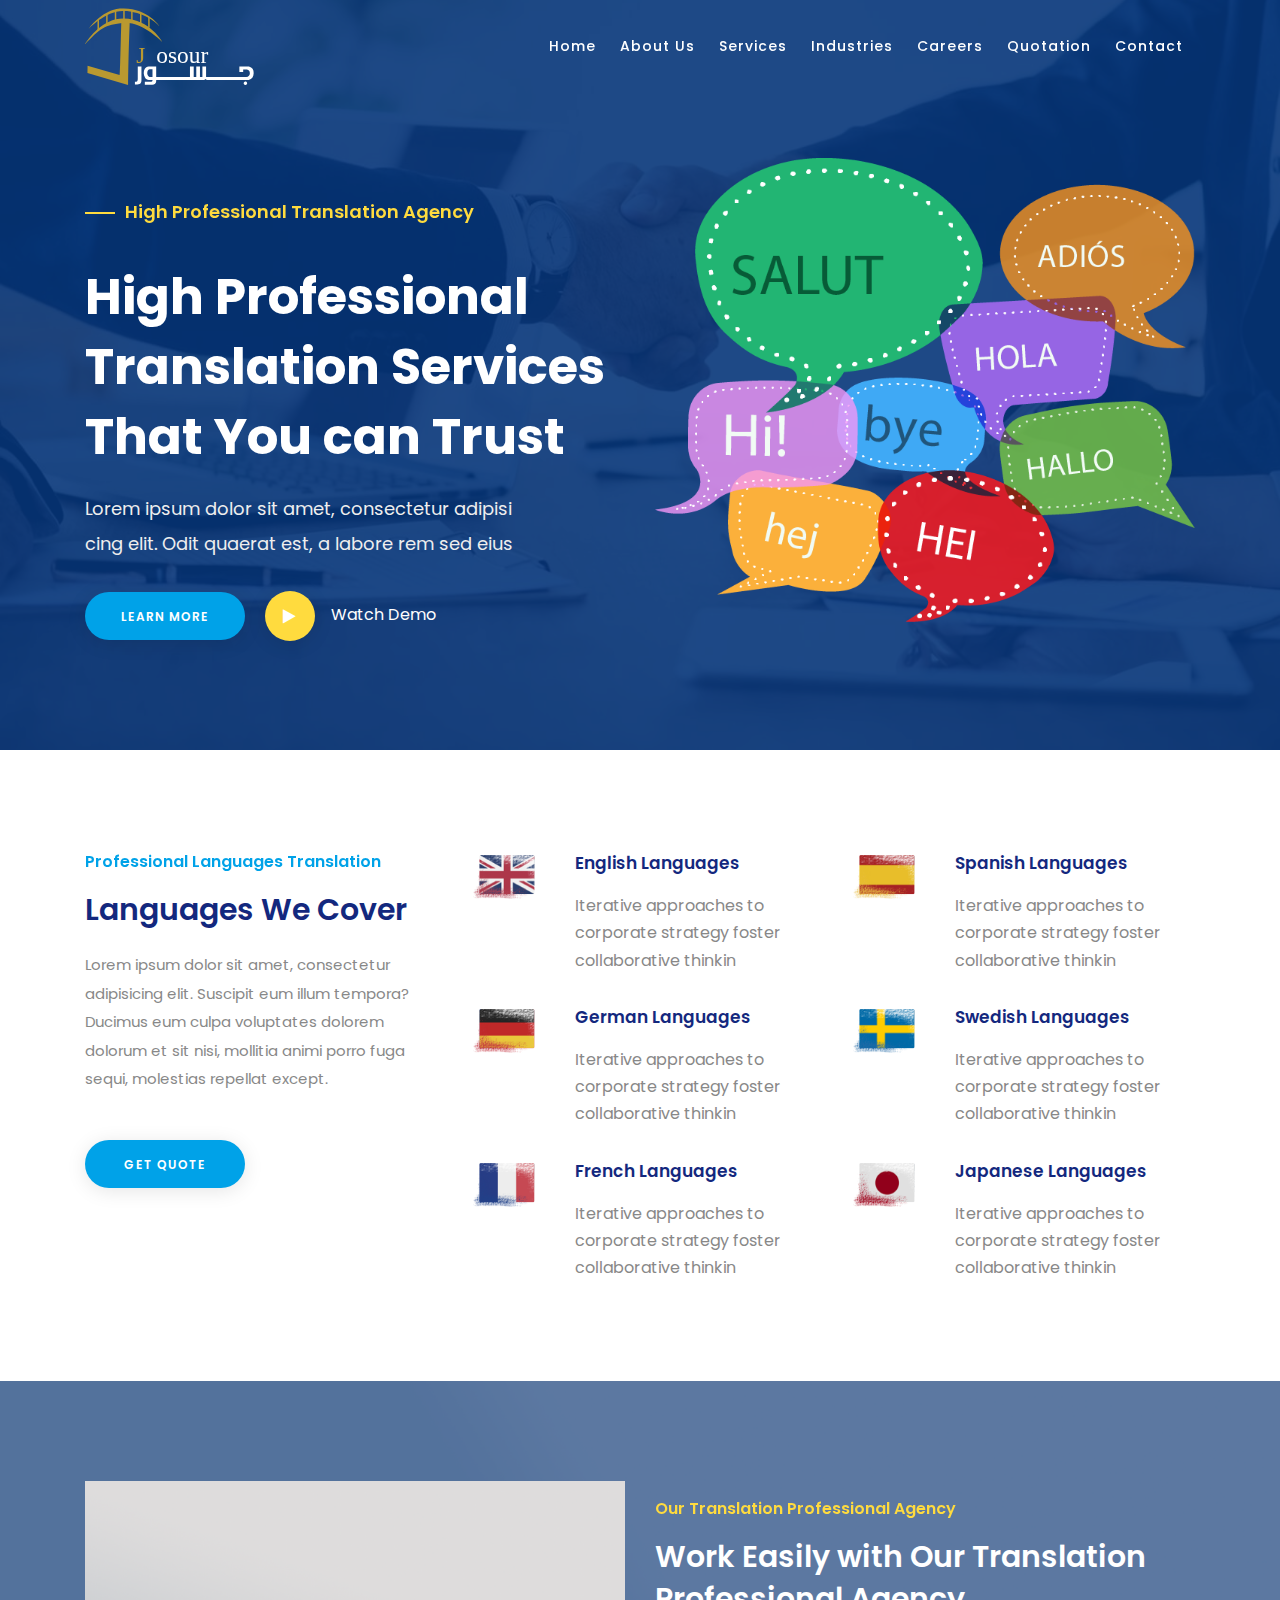
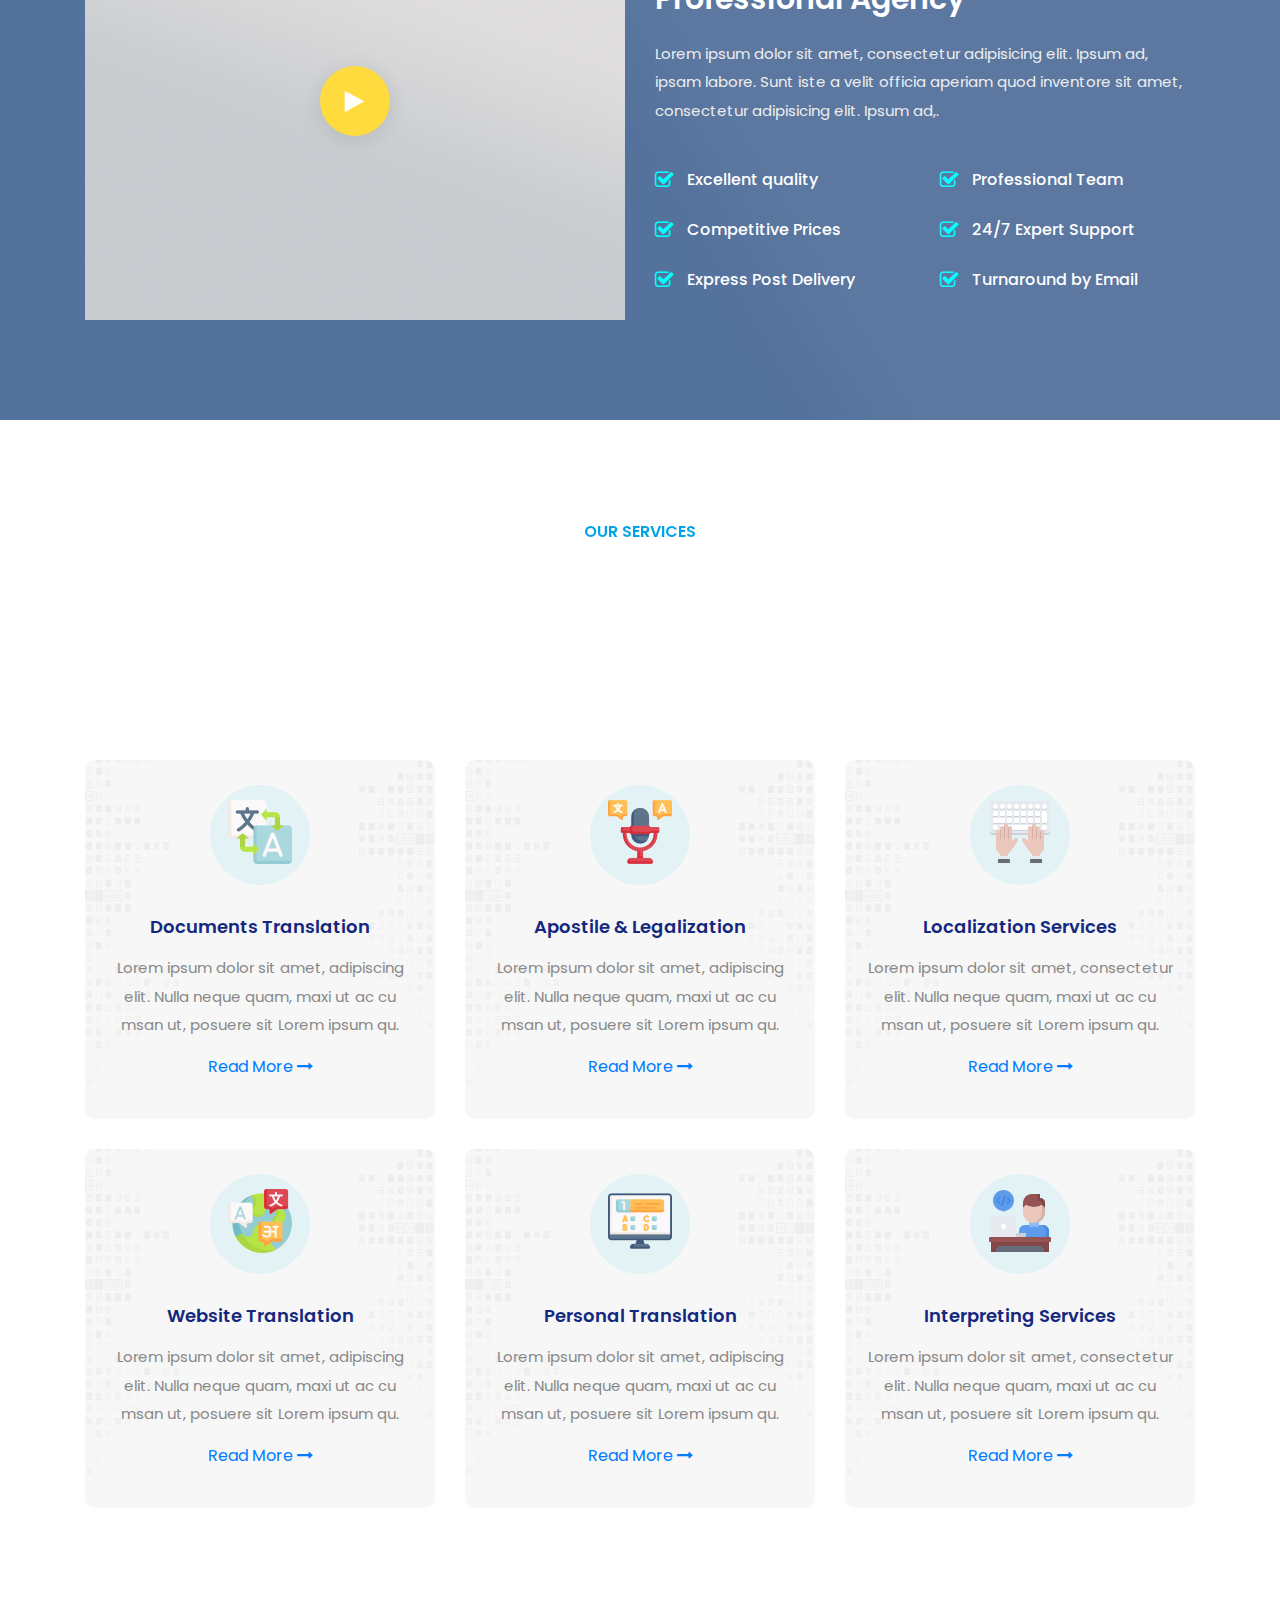
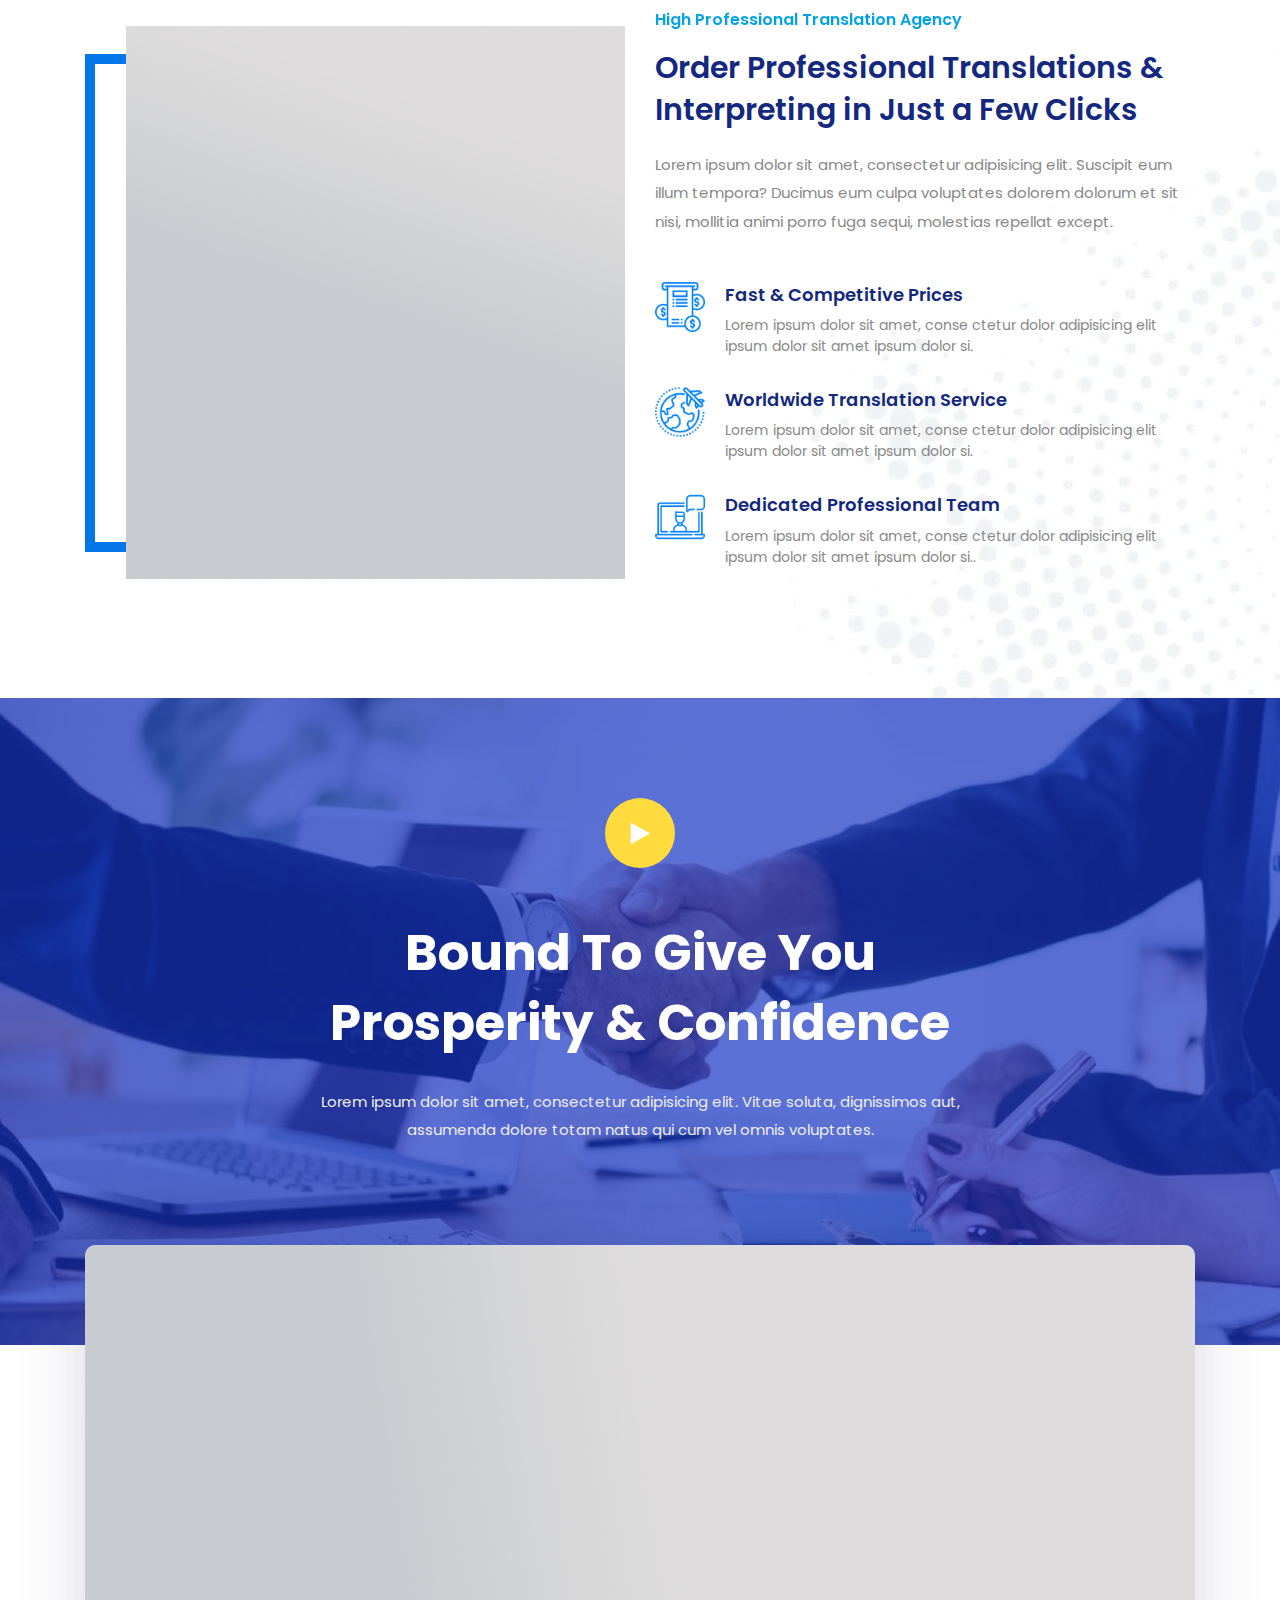
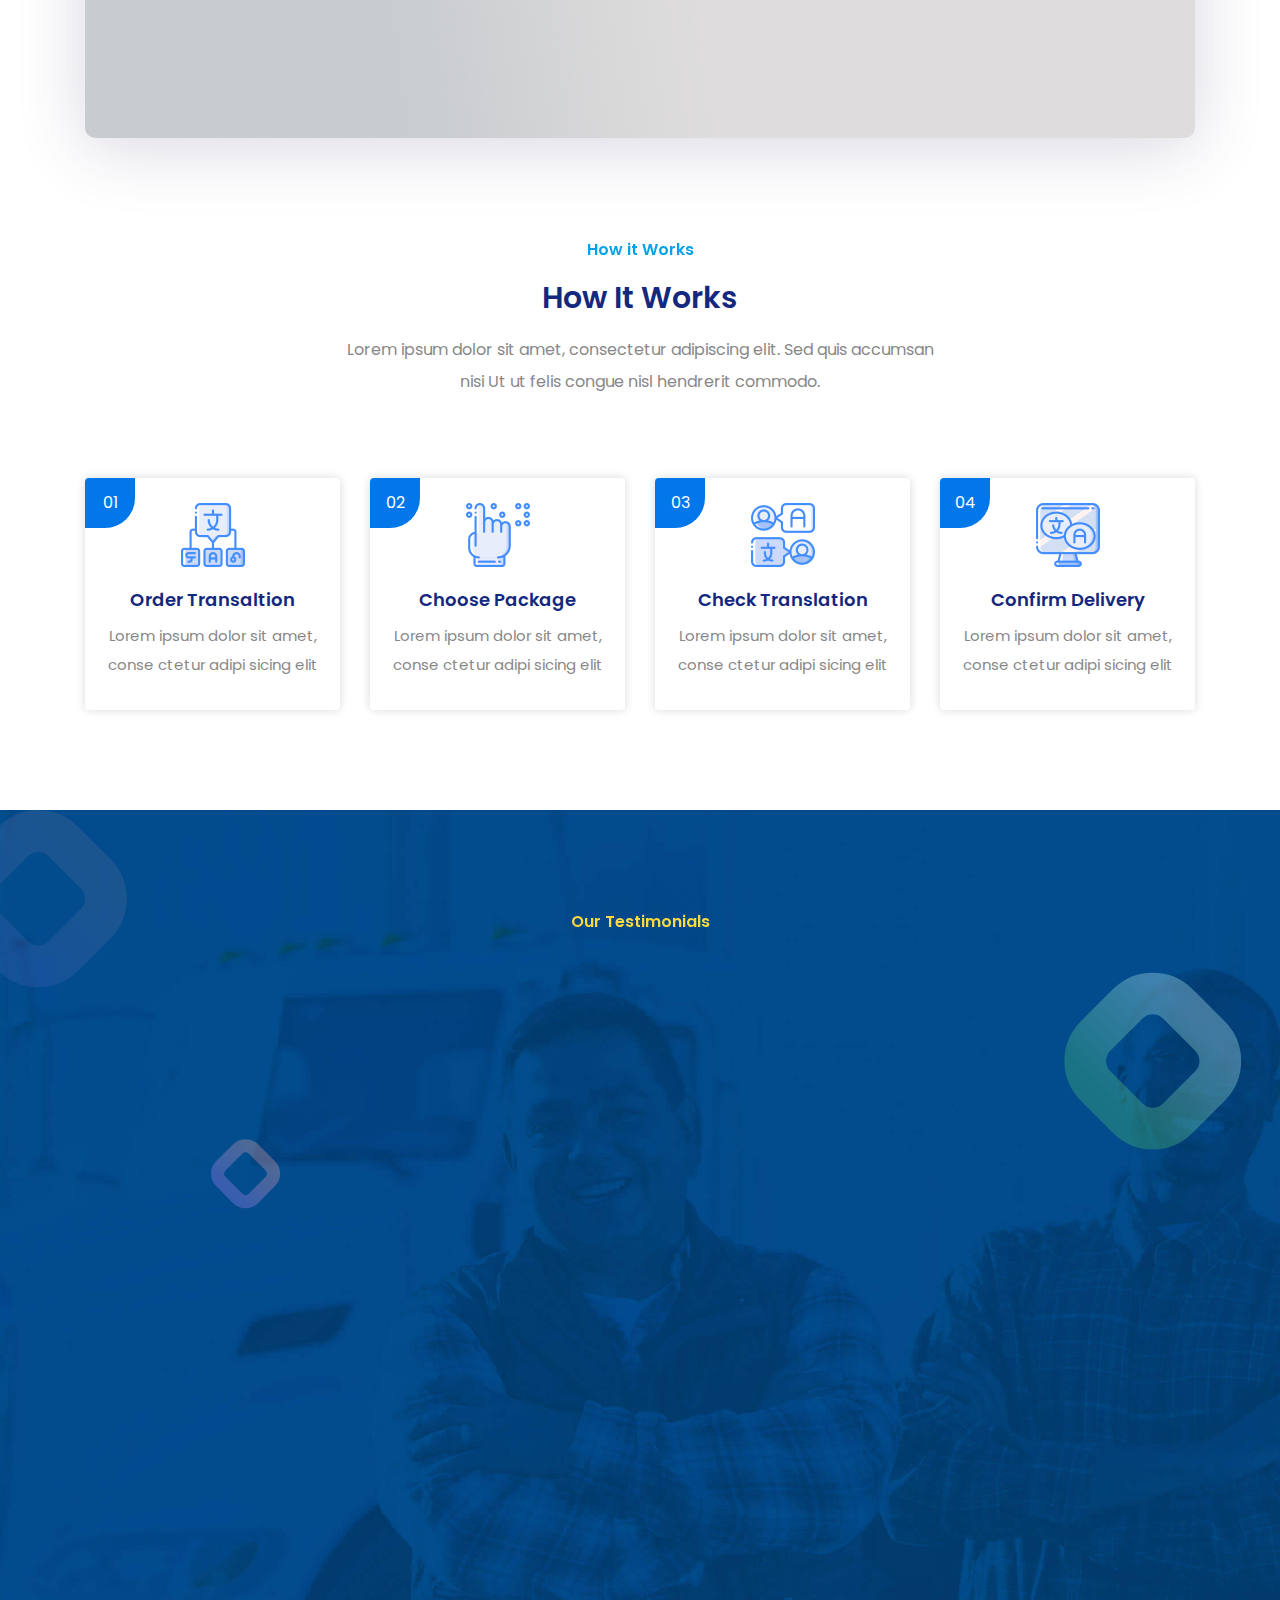
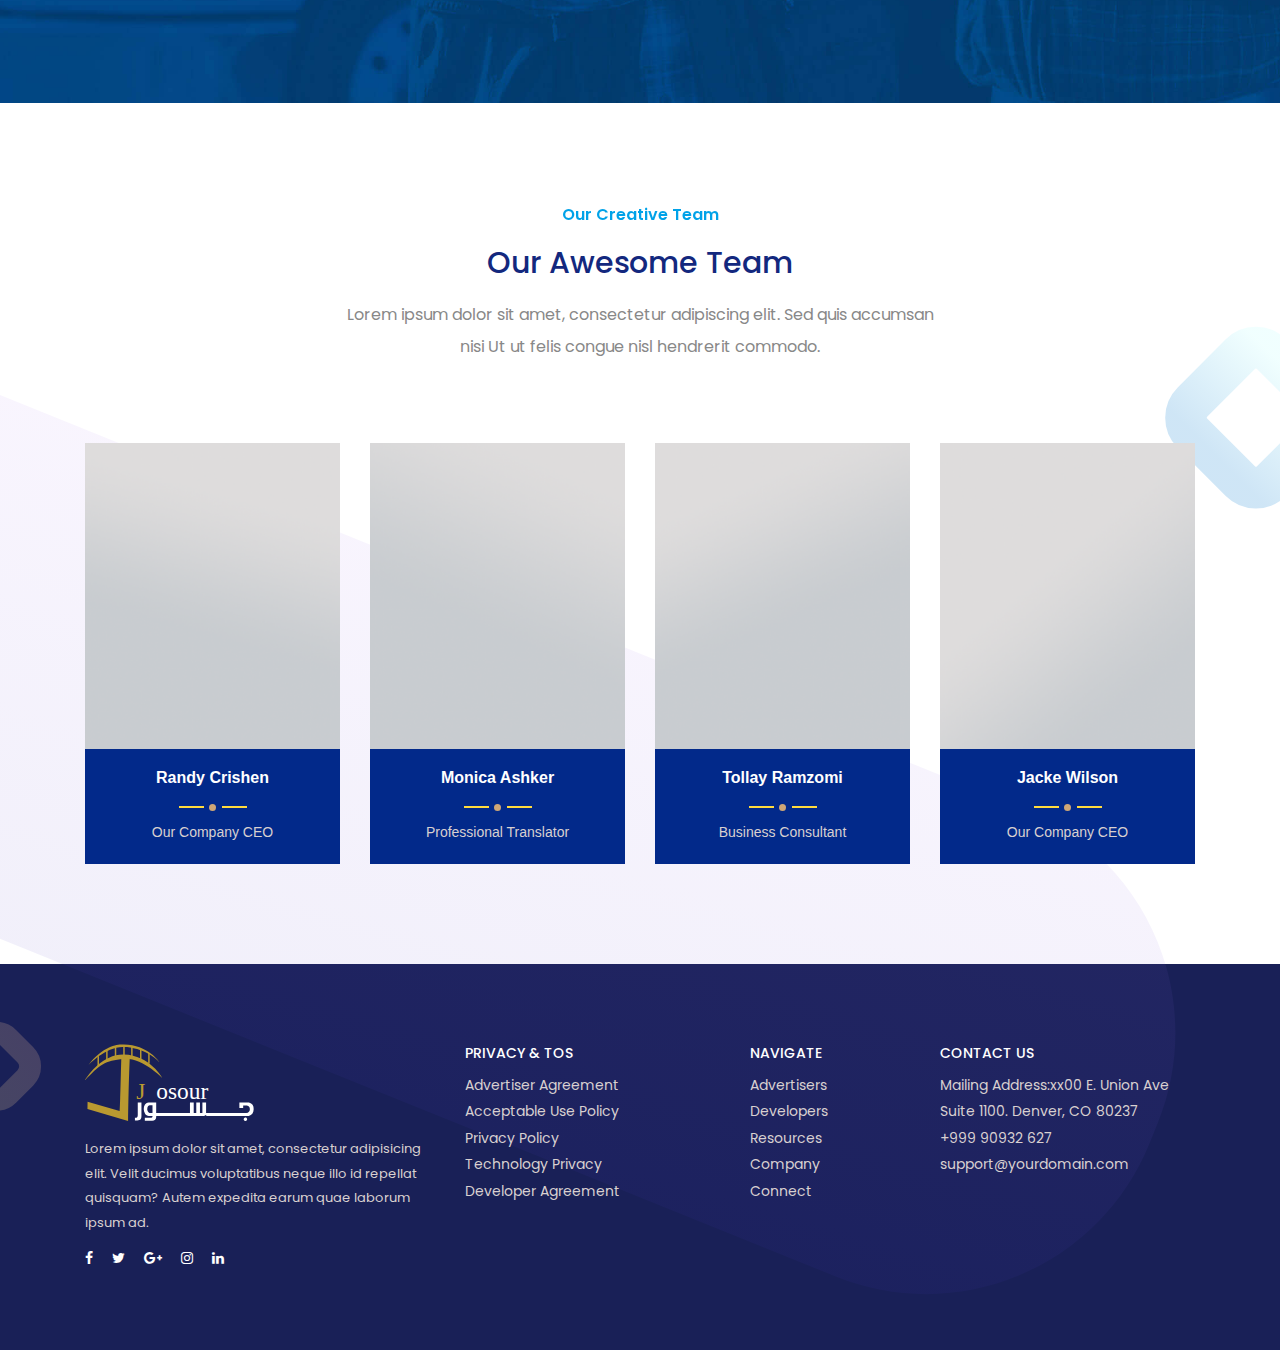
==== commit e9ce58a3: "add quotation page" ====
--- a/index.html
+++ b/index.html
@@ -11,7 +11,7 @@
     <title>Home</title>
 
     <!-- Favicon -->
-    <link rel="icon" href="img/core-img/favicon.ico">
+    <link rel="icon" href="img/core-img/favicon.svg">
 
     <!-- Core Stylesheet -->
     <link rel="stylesheet" href="css/style.css">
@@ -691,9 +691,9 @@
                         <div class="footer-copywrite-info">
                             <!-- Copywrite -->
                             <div class="copywrite_text fadeInUp" data-wow-delay="0.2s">
-                                <div class="footer-logo">
-                                    <a href="#"><img src="img/core-img/logo.png" alt="logo"> Temond </a>
-                                </div>
+                                <a class="footer-logo" href="index.html">
+                                    <img  src="img/svg/Logo-white.svg" alt="logo">
+                                </a>
                                 <p>Lorem ipsum dolor sit amet, consectetur adipisicing elit. Velit ducimus voluptatibus neque illo id repellat quisquam? Autem expedita earum quae laborum ipsum ad.</p>
                             </div>
                             <!-- Social Icon -->
--- a/css/style.css
+++ b/css/style.css
@@ -994,13 +994,22 @@
 }
 /* ##### 2.0 Header Area CSS ##### */
 .nav{transition: all .5s ease-in}
-.navbar-brand {
+/* .navbar-brand {
     color: #fff;
     font-size: 25px;
     font-weight: 600;
     font-family: 'Poppins', sans-serif;
     padding: 0;
     margin: 0
+} */
+.navbar-brand {
+    width: 170px;
+    height: auto;
+}
+.navbar-brand img{
+    width: 100%;
+    height: 100%;
+    object-fit: contain;
 }
 .lh-55px{line-height: 55px}
 .navbar-nav .nav-item .nav-link{
@@ -3734,7 +3743,7 @@
 }
 .fullscreen-bg {
   position: absolute;
-    top: 0
+    top: 0;
     right: 0;
     bottom: 0;
     left: 0px;
@@ -6658,7 +6667,7 @@
 
 .comment_area .comment-content .comment-meta .comment-reply {
     font-size: 11px;
-    color: .comment_area .comment-content .comment-meta .post-author;
+    /* color: .comment_area .comment-content .comment-meta .post-author; */
     text-transform: uppercase;
 }
 
@@ -6690,7 +6699,7 @@
 
 .group {
     position: relative;
-    z-index: 1;
+    /* z-index: 1; */
     margin-bottom: 30px;
 }
 
@@ -6803,12 +6812,15 @@
 .footer-logo{
     margin-bottom: 15px
 }
-.footer-logo a{
-    color: #fff;
-    font-size: 20px
+.footer-logo {
+    display: inline-block;
+    width: 170px;
+    height: auto;
 }
 .footer-logo img{
-    width: 40px
+    width: 100%;
+    height: 100%;
+    object-fit: contain;
 }
 .footer-side-thumbnail {
     position: absolute;
@@ -8169,4 +8181,26 @@
 transform: scale3d(1, 1, 1);
 }
 }
-/* END ANIMATIONS */+/* END ANIMATIONS */
+
+ul.info-list {
+    display: flex;
+    flex-direction: column;
+    gap: 20px;
+    padding-inline-start: 16px;
+}
+li.info-list__item {
+    list-style: disc;
+}
+.iti{
+    width: 100%;
+}
+/* .info-list__item:before {
+    content: '';
+    background: #053c5c;
+    position: absolute;
+    margin-top: 1.5%;
+    left: 0;
+    width: 30px;
+    height: 2px;
+} */